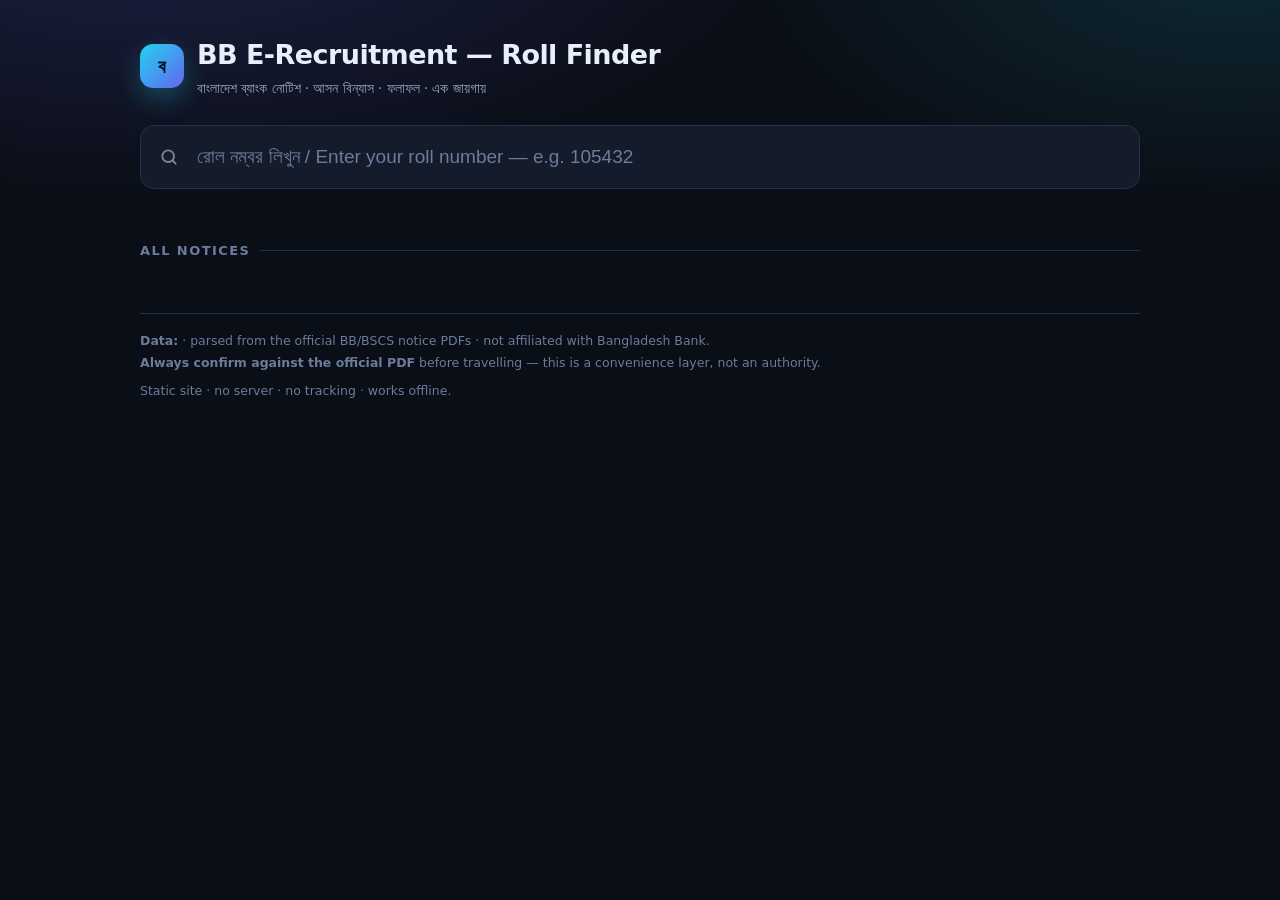
==== app.template.html @ 5dcbf2c6 "BB roll finder - seat plans, viva schedules, roll search" ====
<!DOCTYPE html>
<html lang="bn">
<head>
<meta charset="utf-8">
<meta name="viewport" content="width=device-width, initial-scale=1">
<title>BB E-Recruitment — Roll Finder</title>
<meta name="description" content="Enter your roll number to find your Bangladesh Bank exam centre, seat range, date, time and map location. Seat plans, viva schedules and selected-candidate lists in one place.">
<meta name="theme-color" content="#0a0f1a">
<link rel="manifest" href="manifest.webmanifest">
<link rel="icon" href="favicon-32.png" sizes="32x32">
<link rel="apple-touch-icon" href="apple-touch-icon.png">
<meta name="apple-mobile-web-app-capable" content="yes">
<meta name="apple-mobile-web-app-status-bar-style" content="black-translucent">
<meta property="og:title" content="BB E-Recruitment — Roll Finder">
<meta property="og:description" content="Find your exam centre, seat, time and map by roll number.">
<meta property="og:type" content="website">
<style>
  :root{
    --bg:#0a0e16; --card:#141b2a; --card2:#1a2333; --line:#25314a;
    --txt:#e9eefb; --dim:#94a4c2; --dim2:#6b7c9c;
    --acc:#22d3ee; --acc2:#6366f1; --ok:#34d399; --warn:#fbbf24; --bad:#f87171;
    --r:14px;
  }
  *{box-sizing:border-box}
  body{
    margin:0;padding:0 16px 64px;
    background:
      radial-gradient(1100px 520px at 12% -12%, rgba(99,102,241,.22), transparent 60%),
      radial-gradient(900px 440px at 96% -4%, rgba(34,211,238,.13), transparent 55%),
      var(--bg);
    color:var(--txt);min-height:100vh;
    font:16px/1.55 "Segoe UI", system-ui, -apple-system, "Noto Sans Bengali", "Nirmala UI", sans-serif;
    -webkit-font-smoothing:antialiased;
  }
  .wrap{max-width:1000px;margin:0 auto}
  header{padding:34px 0 6px}
  .brand{display:flex;align-items:center;gap:13px;flex-wrap:wrap}
  .logo{width:44px;height:44px;border-radius:13px;flex:0 0 auto;display:grid;place-items:center;
    background:linear-gradient(135deg,var(--acc),var(--acc2));color:#04121a;font-weight:800;font-size:19px;
    box-shadow:0 10px 26px rgba(34,211,238,.28)}
  h1{margin:0;font-size:clamp(20px,3.3vw,27px);letter-spacing:-.02em}
  .sub{color:var(--dim);font-size:13.5px;margin-top:2px}
  .stats{margin-left:auto;display:flex;gap:8px;flex-wrap:wrap}
  .stat{background:rgba(255,255,255,.04);border:1px solid var(--line);border-radius:999px;
    padding:6px 12px;font-size:12px;color:var(--dim);white-space:nowrap}
  .stat b{color:var(--txt)}

  /* search */
  .search{position:relative;margin:20px 0 6px}
  .search input{width:100%;padding:20px 20px 20px 56px;font-size:19px;border-radius:var(--r);
    background:var(--card);border:1.5px solid var(--line);color:var(--txt);outline:none;
    transition:.18s;font-variant-numeric:tabular-nums;letter-spacing:.02em}
  .search input:focus{border-color:var(--acc);box-shadow:0 0 0 4px rgba(34,211,238,.12)}
  .search input::placeholder{color:var(--dim2);letter-spacing:0}
  .search svg{position:absolute;left:19px;top:50%;transform:translateY(-50%);opacity:.5}
  .hint{color:var(--dim2);font-size:12.5px;margin:8px 2px 0}

  /* result cards */
  #result{margin-top:16px;display:grid;gap:12px}
  .card{background:linear-gradient(180deg,var(--card),var(--card2));border:1px solid var(--line);
    border-radius:var(--r);padding:20px;animation:pop .2s ease-out}
  @keyframes pop{from{opacity:0;transform:translateY(6px)}to{opacity:1;transform:none}}
  .card.bad{border-color:rgba(248,113,113,.4);background:linear-gradient(180deg,#2a1620,#1d1420)}
  .card.muted{background:var(--card);border-style:dashed}
  .kicker{display:flex;gap:8px;align-items:center;flex-wrap:wrap;margin-bottom:10px}
  .badge{font-size:11px;font-weight:700;padding:3px 9px;border-radius:999px;letter-spacing:.04em}
  .b-seat{background:rgba(34,211,238,.14);color:var(--acc);border:1px solid rgba(34,211,238,.32)}
  .b-viva{background:rgba(99,102,241,.16);color:#a5b4fc;border:1px solid rgba(99,102,241,.36)}
  .b-selected{background:rgba(52,211,153,.14);color:var(--ok);border:1px solid rgba(52,211,153,.32)}
  .b-result{background:rgba(251,191,36,.14);color:var(--warn);border:1px solid rgba(251,191,36,.32)}
  .b-circular{background:rgba(148,164,194,.13);color:var(--dim);border:1px solid var(--line)}
  .b-scanned{background:rgba(245,158,11,.15);color:#fbbf24;border:1px solid rgba(245,158,11,.35)}
  .scanwarn{margin-top:10px;padding:10px 12px;border-radius:9px;font-size:12.5px;line-height:1.55;
    background:rgba(245,158,11,.08);border:1px solid rgba(245,158,11,.28);color:#fcd34d}
  .scanwarn a{color:#fde68a;font-weight:600}
  .badge.sm{background:rgba(255,255,255,.05);color:var(--dim2);border:1px solid var(--line);font-weight:600}
  .ttl{font-size:clamp(18px,2.6vw,22px);font-weight:700;margin:0 0 3px;line-height:1.34}
  .meta{color:var(--dim);font-size:14px;margin-bottom:16px}
  .grid{display:grid;grid-template-columns:repeat(auto-fit,minmax(148px,1fr));gap:11px}
  .cell{background:rgba(255,255,255,.035);border:1px solid var(--line);border-radius:11px;padding:11px 13px}
  .k{font-size:10.5px;letter-spacing:.10em;text-transform:uppercase;color:var(--dim2);margin-bottom:4px}
  .v{font-size:15.5px;font-weight:650;font-variant-numeric:tabular-nums}
  .v.acc{color:var(--acc)} .v.warn{color:var(--warn)}
  .actions{display:flex;gap:9px;flex-wrap:wrap;margin-top:16px}
  .btn{display:inline-flex;align-items:center;gap:7px;text-decoration:none;padding:10px 16px;
    border-radius:10px;font-size:13.5px;font-weight:650;border:1px solid var(--line);
    color:var(--txt);background:rgba(255,255,255,.04);cursor:pointer;transition:.16s}
  .btn:hover{background:rgba(255,255,255,.09);border-color:#33415f}
  .btn.primary{background:linear-gradient(135deg,var(--acc),var(--acc2));color:#04121a;border:0}
  .btn.primary:hover{filter:brightness(1.08)}
  .mapbox{margin-top:12px;border-radius:11px;overflow:hidden;border:1px solid var(--line);display:none}
  .mapbox iframe{width:100%;height:300px;border:0;display:block;filter:invert(.9) hue-rotate(180deg) saturate(.7)}

  /* notices */
  h2{font-size:13px;letter-spacing:.11em;text-transform:uppercase;color:var(--dim2);
    margin:36px 0 12px;font-weight:700;display:flex;align-items:center;gap:10px}
  h2 .line{flex:1;height:1px;background:var(--line)}
  .filters{display:flex;gap:7px;flex-wrap:wrap;margin-bottom:12px}
  .chip{font-size:12.5px;padding:6px 13px;border-radius:999px;border:1px solid var(--line);
    background:rgba(255,255,255,.03);color:var(--dim);cursor:pointer;transition:.15s}
  .chip:hover{color:var(--txt)}
  .chip.on{background:rgba(34,211,238,.14);color:var(--acc);border-color:rgba(34,211,238,.4)}
  .ncard{background:var(--card);border:1px solid var(--line);border-radius:12px;
    padding:15px 17px;margin-bottom:9px;transition:.15s}
  .ncard:hover{border-color:#31405e}
  .nhead{display:flex;gap:10px;align-items:baseline;flex-wrap:wrap}
  .ntitle{font-weight:650;font-size:15px;line-height:1.4}
  .nmeta{color:var(--dim2);font-size:12.5px;margin-top:5px;display:flex;gap:14px;flex-wrap:wrap}
  .nmeta a{color:var(--acc);text-decoration:none}
  .nmeta a:hover{text-decoration:underline}
  details{margin-top:10px}
  summary{cursor:pointer;color:var(--dim);font-size:13px;list-style:none;user-select:none}
  summary::-webkit-details-marker{display:none}
  summary:before{content:"▸ ";color:var(--acc)}
  details[open] summary:before{content:"▾ "}
  table{width:100%;border-collapse:collapse;font-size:13.5px;margin-top:10px}
  th,td{text-align:left;padding:8px 9px;border-bottom:1px solid var(--line)}
  th{font-size:10.5px;letter-spacing:.08em;text-transform:uppercase;color:var(--dim2);font-weight:600}
  td.num{font-variant-numeric:tabular-nums;color:var(--dim);white-space:nowrap}
  footer{margin-top:40px;padding-top:16px;border-top:1px solid var(--line);color:var(--dim2);
    font-size:12.5px;line-height:1.75}
  code{background:rgba(255,255,255,.06);padding:1px 6px;border-radius:5px;font-size:12px}
  @media(max-width:600px){
    .search input{padding:17px 16px 17px 47px;font-size:17px}
    .search svg{left:15px}
    .stats{display:none}
    th,td{padding:7px 6px}
  }
</style>
</head>
<body>
<div class="wrap">

  <header>
    <div class="brand">
      <div class="logo">ব</div>
      <div>
        <h1>BB E-Recruitment — Roll Finder</h1>
        <div class="sub">বাংলাদেশ ব্যাংক নোটিশ · আসন বিন্যাস · ফলাফল · এক জায়গায়</div>
      </div>
      <div class="stats" id="stats"></div>
    </div>
  </header>

  <div class="search">
    <svg width="20" height="20" viewBox="0 0 24 24" fill="none" stroke="currentColor" stroke-width="2.2" stroke-linecap="round">
      <circle cx="11" cy="11" r="7"/><path d="m20 20-3.5-3.5"/>
    </svg>
    <input id="roll" type="text" inputmode="numeric" autocomplete="off" spellcheck="false"
           placeholder="রোল নম্বর লিখুন / Enter your roll number — e.g. 105432">
  </div>
  <div class="hint" id="hint"></div>

  <div id="result"></div>

  <h2>All notices <span class="line"></span></h2>
  <div class="filters" id="filters"></div>
  <div id="notices"></div>

  <footer>
    <div><b>Data:</b> <span id="gen"></span> · parsed from the official BB/BSCS notice PDFs · not affiliated with Bangladesh Bank.</div>
    <div><b>Always confirm against the official PDF</b> before travelling — this is a convenience layer, not an authority.</div>
    <div style="margin-top:6px">Static site · no server · no tracking · works offline.</div>
  </footer>
</div>

<script>
/* data is inlined at build time by parser/build_site.py so the page works
   from file://, from a phone with no signal, and inside sandboxed previews */
const DATA = /*__DATA__*/;

const $ = s => document.querySelector(s);
const BN = s => String(s).replace(/[0-9]/g, d => "০১২৩৪৫৬৭৮৯"[d]);
const esc = s => String(s ?? "").replace(/[&<>"]/g, c => ({"&":"&amp;","<":"&lt;",">":"&gt;",'"':"&quot;"}[c]));
const KIND = {
  seat:     { label: "SEAT PLAN",  cls: "b-seat",     en: "Centre & seat allocation" },
  viva:     { label: "VIVA",       cls: "b-viva",     en: "Viva / interview schedule" },
  result:   { label: "RESULT",     cls: "b-result",   en: "Written result" },
  selected: { label: "SELECTED",   cls: "b-selected", en: "Primarily selected list" },
  circular: { label: "CIRCULAR",   cls: "b-circular", en: "Schedule / circular" },
  scanned:  { label: "SCANNED",    cls: "b-scanned",  en: "Scanned image — not searchable" }
};

/* ---------------------------------------------------------------- indexing */
const notices = DATA.notices.slice();
const scannedCount = notices.filter(n => n.kind === "scanned").length;
notices.forEach(n => {
  if (n.rolls) n._set = new Set(n.rolls.map(String));
  if (n.centres) n.centres.sort((a, b) => a.from - b.from);

  /* Sittings arrive delta-encoded: r = [first, gap, gap, ...]. Undo the deltas
     and build one Map for O(1) roll lookup. Done once at load; for the whole
     dataset (3,840 rolls) this is well under a millisecond, and it keeps the
     shipped JSON 5.6x smaller than storing a record per roll. */
  if (n.sittings){
    n._rolls = new Map();
    n._count = 0;
    for (const s of n.sittings){
      let acc = 0;
      for (const d of s.r){
        acc += d;
        n._rolls.set(acc, s);
        n._count++;
      }
    }
  }
});
const searchable = notices.filter(n => n.centres || n.sittings || n.rolls);

function findCentre(n, roll){
  const v = n.centres;
  let lo = 0, hi = v.length - 1;
  while (lo <= hi){
    const mid = (lo + hi) >> 1, c = v[mid];
    if (roll < c.from) hi = mid - 1;
    else if (roll > c.to) lo = mid + 1;
    else return c;
  }
  return null;
}

/* "3:00 PM" minus 60 minutes -> "2:00 PM" */
function minus60(label){
  const m = /^(\d{1,2}):(\d{2})\s*(AM|PM)$/i.exec(label || "");
  if (!m) return null;
  let h = parseInt(m[1], 10) % 12 + (m[3].toUpperCase() === "PM" ? 12 : 0);
  let t = (h * 60 + parseInt(m[2], 10) - 60 + 1440) % 1440;
  const hh = Math.floor(t / 60), mm = String(t % 60).padStart(2, "0");
  return `${(hh % 12) || 12}:${mm} ${hh < 12 ? "AM" : "PM"}`;
}

const mapsUrl = q => `https://www.google.com/maps/search/?api=1&query=${encodeURIComponent(q)}`;

/* ---------------------------------------------------------------- rendering */
function seatCard(n, c, roll){
  const from = n.examWindow?.[0], to = n.examWindow?.[1];
  const rep = from ? minus60(from) : null;
  const q = c.mapQuery || `${c.name}, ${c.address}`;
  return `<div class="card">
    <div class="kicker">
      <span class="badge ${KIND.seat.cls}">${KIND.seat.label}</span>
      <span class="badge sm">বিজ্ঞপ্তি ${esc(n.noticeNo)}</span>
      ${n.jobId ? `<span class="badge sm">Job ${esc(n.jobId)}</span>` : ""}
    </div>
    <p class="ttl">${esc(c.name)}</p>
    <div class="meta">${esc(c.address || "")}${c.address ? " · " : ""}seat range ${BN(c.from)}–${BN(c.to)}</div>
    <div class="grid">
      <div class="cell"><div class="k">Exam date</div><div class="v">${esc(n.examDate || "see PDF")}</div></div>
      <div class="cell"><div class="k">Time</div><div class="v acc">${esc(from ? `${from} – ${to}` : "see PDF")}</div></div>
      ${rep ? `<div class="cell"><div class="k">Be there by</div><div class="v warn">${esc(rep)}</div></div>` : ""}
      <div class="cell"><div class="k">Your roll</div><div class="v">${esc(roll)}</div></div>
    </div>
    <div class="actions">
      <a class="btn primary" target="_blank" rel="noopener" href="${mapsUrl(q)}">Open in Google Maps</a>
      <button class="btn" data-map="1">Show map here</button>
      <a class="btn" href="${esc(n.pdf)}" target="_blank" rel="noopener">Official PDF</a>
    </div>
    <div class="mapbox"><iframe loading="lazy" title="map"
      data-src="https://maps.google.com/maps?q=${encodeURIComponent(q)}&z=15&output=embed"></iframe></div>
  </div>`;
}

function sittingCard(n, info, roll){
  const kind = KIND[n.kind] || KIND.viva;
  const q = n.venueMapQuery || n.venue;
  return `<div class="card">
    <div class="kicker">
      <span class="badge ${kind.cls}">${kind.label}</span>
      <span class="badge sm">বিজ্ঞপ্তি ${esc(n.noticeNo)}</span>
      ${info.b ? `<span class="badge sm">Batch ${esc(info.b)}</span>` : ""}
    </div>
    <p class="ttl">${esc(n.title)}</p>
    <div class="meta">${esc(n.venue || "Venue as stated in the notice.")}</div>
    <div class="grid">
      <div class="cell"><div class="k">Date</div><div class="v">${esc(info.d || "—")}</div></div>
      <div class="cell"><div class="k">Reporting time</div><div class="v acc">${esc(info.t || "—")}</div></div>
      <div class="cell"><div class="k">Your roll</div><div class="v">${esc(roll)}</div></div>
    </div>
    <div class="actions">
      ${q ? `<a class="btn primary" target="_blank" rel="noopener" href="${mapsUrl(q)}">Open venue in Maps</a>` : ""}
      <a class="btn" href="${esc(n.pdf)}" target="_blank" rel="noopener">Official PDF</a>
    </div>
  </div>`;
}

function selectedCard(n, roll){
  return `<div class="card">
    <div class="kicker">
      <span class="badge ${KIND.selected.cls}">${KIND.selected.label}</span>
      <span class="badge sm">বিজ্ঞপ্তি ${esc(n.noticeNo)}</span>
      ${n.jobId ? `<span class="badge sm">Job ${esc(n.jobId)}</span>` : ""}
    </div>
    <p class="ttl">You are on the primarily selected list</p>
    <div class="meta">Roll ${esc(roll)} appears in this notice's ${BN(n.rolls.length)} candidate list. Follow the PDF for document verification instructions.</div>
    <div class="actions"><a class="btn primary" href="${esc(n.pdf)}" target="_blank" rel="noopener">Open official PDF</a></div>
  </div>`;
}

function renderResult(){
  const raw = $("#roll").value.replace(/\D/g, "");
  const box = $("#result");
  if (!raw){ box.innerHTML = ""; return; }

  if (raw.length < 6){
    box.innerHTML = `<div class="card bad"><div class="meta" style="margin:0">
      Roll numbers here are 6 digits — <b>${esc(raw)}</b> is too short.</div></div>`;
    return;
  }
  const roll = parseInt(raw, 10);
  const hits = [];

  for (const n of notices){
    if (n.centres){
      const c = findCentre(n, roll);
      if (c) hits.push(seatCard(n, c, raw));
    }
    if (n._rolls && n._rolls.has(roll)){
      const s = n._rolls.get(roll);
      hits.push(sittingCard(n, { d: s.date, t: s.time, b: s.sl }, raw));
    }
    if (n._set && n._set.has(String(roll))){
      hits.push(selectedCard(n, roll));
    }
  }

  if (!hits.length){
    const cover = searchable
      .filter(n => n.centres ? (roll < n.rollFrom || roll > n.rollTo) : true)
      .map(n => `<li>${esc(n.noticeNo)} — ${esc((KIND[n.kind] || {}).en || n.kind)}</li>`)
      .join("");
    box.innerHTML = `<div class="card bad">
      <p class="ttl" style="font-size:19px">Roll ${esc(raw)} not found in any indexed notice</p>
      <div class="meta">Checked ${BN(searchable.length)} searchable notices. This is normal if your notice
      hasn't been added yet — new notices appear on the portal first, then here.</div>
      <ul style="color:var(--dim);font-size:13px;margin:0 0 0 18px;padding:0">${cover}</ul>
      <div class="actions"><a class="btn" href="${DATA.source}" target="_blank" rel="noopener">Check the official portal</a></div>
    </div>`;
    return;
  }
  box.innerHTML = hits.join("");
}

/* one delegated handler for every "Show map" button */
document.addEventListener("click", e => {
  const b = e.target.closest("[data-map]");
  if (!b) return;
  const box = b.closest(".card").querySelector(".mapbox");
  const ifr = box.querySelector("iframe");
  const open = box.style.display === "block";
  box.style.display = open ? "none" : "block";
  b.textContent = open ? "Show map here" : "Hide map";
  if (!open && !ifr.src) ifr.src = ifr.dataset.src;
});

/* ---------------------------------------------------------------- notice list */
let filter = "all";

function renderNotices(){
  const kinds = ["all", ...new Set(notices.map(n => n.kind))];
  $("#filters").innerHTML = kinds.map(k => {
    const lbl = k === "all" ? `All ${notices.length}` : `${(KIND[k] || {}).label || k} ${notices.filter(n => n.kind === k).length}`;
    return `<button class="chip${k === filter ? " on" : ""}" data-f="${k}">${esc(lbl)}</button>`;
  }).join("");

  $("#notices").innerHTML = notices.filter(n => filter === "all" || n.kind === filter).map(n => {
    const k = KIND[n.kind] || KIND.circular;
    let detail = "";
    if (n.centres){
      detail = `<details><summary>${BN(n.centres.length)} centres · rolls ${BN(n.rollFrom)}–${BN(n.rollTo)}</summary>
        <table><thead><tr><th>#</th><th>Centre</th><th>Rolls</th><th>Seats</th></tr></thead><tbody>
        ${n.centres.map(c => `<tr><td class="num">${BN(c.sl ?? "")}</td>
          <td>${esc(c.name)}<div style="color:var(--dim2);font-size:11.5px">${esc(c.address || "")}</div></td>
          <td class="num">${BN(c.from)}–${BN(c.to)}</td><td class="num">${c.seats ? BN(c.seats.toLocaleString("en-US")) : "—"}</td></tr>`).join("")}
        </tbody></table></details>`;
    } else if (n.sittings){
      detail = `<details><summary>${BN(n.sittings.length)} sittings · ${BN(n._count || 0)} rolls</summary>
        <table><thead><tr><th>Batch</th><th>Date</th><th>Time</th><th>Rolls</th></tr></thead><tbody>
        ${n.sittings.map(b => `<tr><td class="num">${BN(b.sl)}</td><td>${esc(b.date || "—")}</td>
          <td>${esc(b.time || "—")}</td><td class="num">${BN(b.count)}</td></tr>`).join("")}
        </tbody></table></details>`;
    } else if (n.kind === "scanned"){
      detail = `<div class="scanwarn"><b>This notice is a scanned image.</b> Its roll numbers
        cannot be read automatically, so searching will not find them here.
        <a href="${esc(n.pdf)}" target="_blank" rel="noopener">Open the official PDF</a> and
        check it by eye.</div>`;
    } else if (n.rolls){
      detail = `<details><summary>${BN(n.rolls.length)} roll numbers</summary>
        <div style="color:var(--dim);font-size:12.5px;margin-top:8px;line-height:1.9;font-variant-numeric:tabular-nums">
        ${n.rolls.slice(0, 60).map(BN).join(", ")}${n.rolls.length > 60 ? " …" : ""}</div></details>`;
    }
    return `<div class="ncard">
      <div class="nhead">
        <span class="badge ${k.cls}">${k.label}</span>
        <span class="ntitle">${esc(n.title)}</span>
      </div>
      <div class="nmeta">
        <span>বিজ্ঞপ্তি ${esc(n.noticeNo || "—")}</span>
        ${n.jobId ? `<span>Job ${esc(n.jobId)}</span>` : ""}
        ${n.published ? `<span>Published ${esc(n.published)}</span>` : ""}
        ${n.examDate ? `<span>Exam ${esc(n.examDate)}</span>` : ""}
        <a href="${esc(n.pdf)}" target="_blank" rel="noopener">PDF${n.sizeKB ? ` · ${BN(n.sizeKB)} KB` : ""}</a>
        ${n.pages ? `<span>${BN(n.pages)} page${n.pages > 1 ? "s" : ""}</span>` : ""}
      </div>
      ${detail}
    </div>`;
  }).join("");
}

/* offline support — only meaningful over http(s); silently skipped on file:// */
if ("serviceWorker" in navigator && location.protocol.startsWith("http")){
  window.addEventListener("load", () => {
    navigator.serviceWorker.register("sw.js").catch(() => {});
  });
}

$("#filters").addEventListener("click", e => {
  const b = e.target.closest("[data-f]");
  if (!b) return;
  filter = b.dataset.f;
  renderNotices();
});

/* ------------------------------------------------------------------- boot */
(function boot(){
  const centres = notices.reduce((a, n) => a + (n.centres ? n.centres.length : 0), 0);
  const rolls = notices.reduce((a, n) => a + (n._count || 0) + (n.rolls ? n.rolls.length : 0), 0);
  $("#stats").innerHTML =
    `<span class="stat"><b>${BN(notices.length)}</b> notices</span>
     <span class="stat"><b>${BN(centres)}</b> centres</span>
     <span class="stat"><b>${BN(rolls.toLocaleString("en-US"))}</b> rolls</span>`;
  $("#hint").textContent = `Searching ${searchable.length} notices · seat plans, viva schedules and selected-candidate lists`
    + (scannedCount ? ` · ${scannedCount} scanned notice${scannedCount>1?"s":""} cannot be searched` : "");
  $("#gen").textContent = `built ${DATA.generated} from ${notices.length} notice PDFs`;
  renderNotices();

  $("#roll").addEventListener("input", renderResult);
  $("#roll").addEventListener("keydown", e => { if (e.key === "Escape"){ e.target.value = ""; renderResult(); } });

  const m = location.hash.match(/roll=(\d+)/);
  if (m){ $("#roll").value = m[1]; renderResult(); }
})();
</script>
</body>
</html>
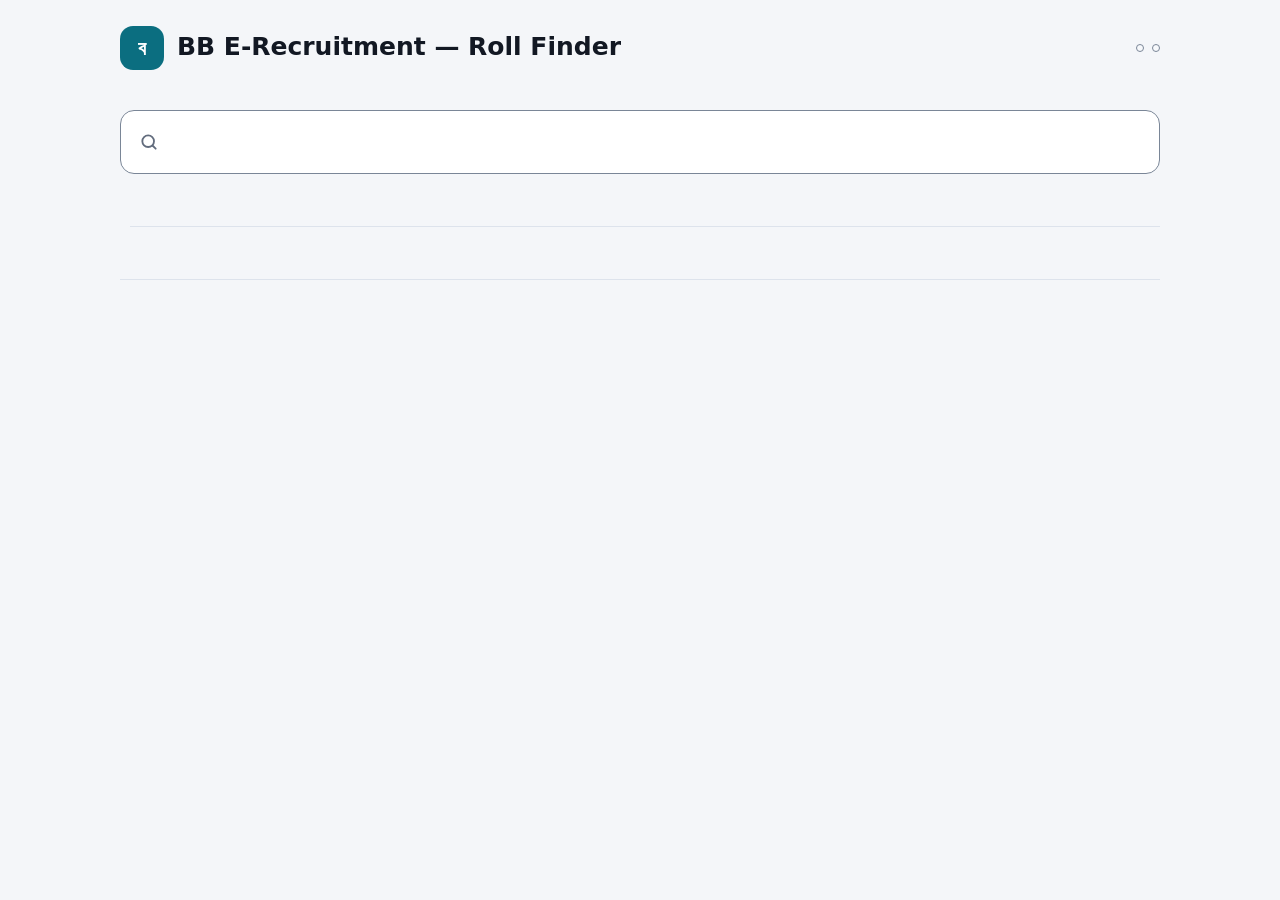
==== commit 0c0c2ed7: "notices: auto-update" ====
--- a/app.template.html
+++ b/app.template.html
@@ -1,11 +1,12 @@
 <!DOCTYPE html>
-<html lang="bn">
+<html lang="bn" data-lang="bn">
 <head>
 <meta charset="utf-8">
 <meta name="viewport" content="width=device-width, initial-scale=1">
 <title>BB E-Recruitment — Roll Finder</title>
 <meta name="description" content="Enter your roll number to find your Bangladesh Bank exam centre, seat range, date, time and map location. Seat plans, viva schedules and selected-candidate lists in one place.">
-<meta name="theme-color" content="#0a0f1a">
+<meta name="theme-color" content="#ffffff" media="(prefers-color-scheme: light)">
+<meta name="theme-color" content="#0f131a" media="(prefers-color-scheme: dark)">
 <link rel="manifest" href="manifest.webmanifest">
 <link rel="icon" href="favicon-32.png" sizes="32x32">
 <link rel="apple-touch-icon" href="apple-touch-icon.png">
@@ -14,117 +15,358 @@
 <meta property="og:title" content="BB E-Recruitment — Roll Finder">
 <meta property="og:description" content="Find your exam centre, seat, time and map by roll number.">
 <meta property="og:type" content="website">
+
+<link rel="preload" as="font" type="font/woff2" href="fonts/hind-siliguri-bengali-400.woff2" crossorigin>
+<link rel="preload" as="font" type="font/woff2" href="fonts/hind-siliguri-latin-400.woff2" crossorigin>
+
+<!-- Runs before any CSS so the stored theme is applied on the very first paint.
+     Without this the page renders light, then flips to dark a frame later. -->
+<script>
+(function(){
+  try{
+    var t = localStorage.getItem("bb-theme");
+    if (t === "light" || t === "dark") document.documentElement.setAttribute("data-theme", t);
+    var l = localStorage.getItem("bb-lang");
+    if (l === "en" || l === "bn"){
+      document.documentElement.setAttribute("data-lang", l);
+      document.documentElement.lang = l;
+    }
+  }catch(e){}
+})();
+</script>
+
 <style>
+  /* ---------------------------------------------------------------- fonts
+     Hind Siliguri, self-hosted. Two files per weight split by script, so the
+     Latin text does not drag the 71 KB Bengali file around and vice versa.
+     font-display:swap means the system stack below paints immediately and
+     the webfont swaps in when it arrives — nobody waits on a blank screen. */
+  @font-face{
+    font-family:"Hind Siliguri";font-style:normal;font-weight:400;font-display:swap;
+    src:url("fonts/hind-siliguri-bengali-400.woff2") format("woff2");
+    unicode-range:U+0951-0952,U+0964-0965,U+0980-09FE,U+1CD0,U+1CD2,U+1CD5-1CD6,U+1CD8,
+      U+1CE1,U+1CEA,U+1CED,U+1CF2,U+1CF5-1CF7,U+200C-200D,U+20B9,U+25CC,U+A8F1;
+  }
+  @font-face{
+    font-family:"Hind Siliguri";font-style:normal;font-weight:600;font-display:swap;
+    src:url("fonts/hind-siliguri-bengali-600.woff2") format("woff2");
+    unicode-range:U+0951-0952,U+0964-0965,U+0980-09FE,U+1CD0,U+1CD2,U+1CD5-1CD6,U+1CD8,
+      U+1CE1,U+1CEA,U+1CED,U+1CF2,U+1CF5-1CF7,U+200C-200D,U+20B9,U+25CC,U+A8F1;
+  }
+  @font-face{
+    font-family:"Hind Siliguri";font-style:normal;font-weight:400;font-display:swap;
+    src:url("fonts/hind-siliguri-latin-400.woff2") format("woff2");
+    unicode-range:U+0000-00FF,U+0131,U+0152-0153,U+02BB-02BC,U+02C6,U+02DA,U+02DC,
+      U+0304,U+0308,U+0329,U+2000-206F,U+2074,U+20AC,U+2122,U+2191,U+2193,U+2212,
+      U+2215,U+FEFF,U+FFFD;
+  }
+  @font-face{
+    font-family:"Hind Siliguri";font-style:normal;font-weight:600;font-display:swap;
+    src:url("fonts/hind-siliguri-latin-600.woff2") format("woff2");
+    unicode-range:U+0000-00FF,U+0131,U+0152-0153,U+02BB-02BC,U+02C6,U+02DA,U+02DC,
+      U+0304,U+0308,U+0329,U+2000-206F,U+2074,U+20AC,U+2122,U+2191,U+2193,U+2212,
+      U+2215,U+FEFF,U+FFFD;
+  }
+
+  /* --------------------------------------------------------------- tokens
+     Semantic names, never raw hex in a component rule. Every text/surface
+     pair below was checked with the WCAG relative-luminance formula against
+     the LIGHTEST surface it can sit on, in both themes. */
   :root{
-    --bg:#0a0e16; --card:#141b2a; --card2:#1a2333; --line:#25314a;
-    --txt:#e9eefb; --dim:#94a4c2; --dim2:#6b7c9c;
-    --acc:#22d3ee; --acc2:#6366f1; --ok:#34d399; --warn:#fbbf24; --bad:#f87171;
+    color-scheme: light dark;
+
+    --surface-0:#f4f6f9;  --surface-1:#ffffff;  --surface-2:#f7f9fc;  --surface-3:#eef1f6;
+    --text-primary:#121823; --text-secondary:#4c5668; --text-muted:#626c7d;
+    --border:#dde3ec; --border-strong:#bac4d3; --border-control:#7a8697;
+    --accent:#0b6e80; --accent-ink:#ffffff; --accent-soft:#e2f2f5; --accent-line:#9ccdd7;
+    --ok:#0f7445;   --ok-soft:#e4f4ec;   --ok-line:#9ed3b8;
+    --warn:#8a5300; --warn-soft:#fcf1dd; --warn-line:#e3c184;
+    --bad:#b32025;  --bad-soft:#fdeaea;  --bad-line:#eeb0b0;
+    --shadow:0 1px 2px rgba(16,24,40,.06), 0 8px 24px rgba(16,24,40,.06);
+    --glow:none;
     --r:14px;
-  }
+    --font:"Hind Siliguri", system-ui, -apple-system, "Segoe UI", Roboto,
+           "Noto Sans Bengali", "Nirmala UI", "Kohinoor Bangla",
+           "Bangla Sangam MN", "Lohit Bengali", sans-serif;
+  }
+
+  /* OS preference wins only while the visitor has not chosen for themselves */
+  @media (prefers-color-scheme: dark){
+    :root:not([data-theme="light"]){
+      --surface-0:#0f131a; --surface-1:#161b24; --surface-2:#1d232e; --surface-3:#262d3a;
+      --text-primary:#e9edf4; --text-secondary:#aab5c7; --text-muted:#8d99ab;
+      --border:#2a3240; --border-strong:#3d4759; --border-control:#66738c;
+      --accent:#5ecfe4; --accent-ink:#04212a; --accent-soft:#132b35; --accent-line:#2b5d6b;
+      --ok:#5fd49a;   --ok-soft:#10291f;   --ok-line:#2c5c45;
+      --warn:#eab543; --warn-soft:#2a2113; --warn-line:#5d4a20;
+      --bad:#f2918a;  --bad-soft:#2d1719;  --bad-line:#633033;
+      --shadow:0 1px 2px rgba(0,0,0,.3), 0 10px 28px rgba(0,0,0,.28);
+      --glow:radial-gradient(1100px 520px at 12% -12%, rgba(94,207,228,.07), transparent 60%);
+    }
+  }
+  /* explicit choice always wins */
+  :root[data-theme="dark"]{
+    --surface-0:#0f131a; --surface-1:#161b24; --surface-2:#1d232e; --surface-3:#262d3a;
+    --text-primary:#e9edf4; --text-secondary:#aab5c7; --text-muted:#8d99ab;
+    --border:#2a3240; --border-strong:#3d4759; --border-control:#66738c;
+    --accent:#5ecfe4; --accent-ink:#04212a; --accent-soft:#132b35; --accent-line:#2b5d6b;
+    --ok:#5fd49a;   --ok-soft:#10291f;   --ok-line:#2c5c45;
+    --warn:#eab543; --warn-soft:#2a2113; --warn-line:#5d4a20;
+    --bad:#f2918a;  --bad-soft:#2d1719;  --bad-line:#633033;
+    --shadow:0 1px 2px rgba(0,0,0,.3), 0 10px 28px rgba(0,0,0,.28);
+    --glow:radial-gradient(1100px 520px at 12% -12%, rgba(94,207,228,.07), transparent 60%);
+  }
+  :root[data-theme="dark"]{ color-scheme: dark }
+  :root[data-theme="light"]{ color-scheme: light }
+
+  /* ----------------------------------------------------------------- base */
   *{box-sizing:border-box}
+  html{-webkit-text-size-adjust:100%}
   body{
     margin:0;padding:0 16px 64px;
-    background:
-      radial-gradient(1100px 520px at 12% -12%, rgba(99,102,241,.22), transparent 60%),
-      radial-gradient(900px 440px at 96% -4%, rgba(34,211,238,.13), transparent 55%),
-      var(--bg);
-    color:var(--txt);min-height:100vh;
-    font:16px/1.55 "Segoe UI", system-ui, -apple-system, "Noto Sans Bengali", "Nirmala UI", sans-serif;
+    background:var(--glow), var(--surface-0);
+    background-attachment:fixed;
+    color:var(--text-primary);min-height:100vh;
+    /* 1.65 rather than 1.55: Bengali stacks vowel signs above and below the
+       matra, and 1.55 clips them at small sizes. */
+    font:16px/1.65 var(--font);
     -webkit-font-smoothing:antialiased;
-  }
-  .wrap{max-width:1000px;margin:0 auto}
-  header{padding:34px 0 6px}
-  .brand{display:flex;align-items:center;gap:13px;flex-wrap:wrap}
+    overflow-wrap:break-word;
+  }
+  /* Bengali breaks if letters are squeezed — never negative-track this text */
+  :lang(bn), [data-lang="bn"] body{letter-spacing:0}
+  .wrap{max-width:1040px;margin:0 auto}
+  a{color:var(--accent)}
+  :focus-visible{outline:3px solid var(--accent);outline-offset:2px;border-radius:6px}
+  @media (prefers-reduced-motion: reduce){
+    *,*::before,*::after{animation-duration:.01ms !important;transition-duration:.01ms !important}
+  }
+
+  /* --------------------------------------------------------------- header */
+  header{padding:26px 0 6px}
+  .topbar{display:flex;align-items:center;gap:12px;flex-wrap:wrap;margin-bottom:16px}
+  .brand{display:flex;align-items:center;gap:13px;min-width:0}
   .logo{width:44px;height:44px;border-radius:13px;flex:0 0 auto;display:grid;place-items:center;
-    background:linear-gradient(135deg,var(--acc),var(--acc2));color:#04121a;font-weight:800;font-size:19px;
-    box-shadow:0 10px 26px rgba(34,211,238,.28)}
-  h1{margin:0;font-size:clamp(20px,3.3vw,27px);letter-spacing:-.02em}
-  .sub{color:var(--dim);font-size:13.5px;margin-top:2px}
-  .stats{margin-left:auto;display:flex;gap:8px;flex-wrap:wrap}
-  .stat{background:rgba(255,255,255,.04);border:1px solid var(--line);border-radius:999px;
-    padding:6px 12px;font-size:12px;color:var(--dim);white-space:nowrap}
-  .stat b{color:var(--txt)}
-
-  /* search */
-  .search{position:relative;margin:20px 0 6px}
+    background:var(--accent);color:var(--accent-ink);font-weight:600;font-size:20px}
+  h1{margin:0;font-size:clamp(18px,3vw,25px);font-weight:600;line-height:1.3}
+  .sub{color:var(--text-secondary);font-size:13.5px;margin-top:1px}
+  .controls{margin-left:auto;display:flex;gap:8px;align-items:center;flex-wrap:wrap}
+  .seg{display:inline-flex;background:var(--surface-2);border:1px solid var(--border-control);
+    border-radius:999px;padding:3px;gap:2px}
+  .seg button{border:0;background:transparent;color:var(--text-secondary);cursor:pointer;
+    font:inherit;font-size:12.5px;padding:5px 12px;border-radius:999px;line-height:1.3}
+  .seg button[aria-pressed="true"]{background:var(--accent);color:var(--accent-ink);font-weight:600}
+  .seg button:hover:not([aria-pressed="true"]){color:var(--text-primary)}
+  .stats{display:flex;gap:8px;flex-wrap:wrap;margin-top:4px}
+  .stat{background:var(--surface-2);border:1px solid var(--border);border-radius:999px;
+    padding:5px 12px;font-size:12px;color:var(--text-secondary);white-space:nowrap}
+  .stat b{color:var(--text-primary);font-weight:600}
+
+  /* --------------------------------------------------------------- search */
+  .search{position:relative;margin:18px 0 6px}
   .search input{width:100%;padding:20px 20px 20px 56px;font-size:19px;border-radius:var(--r);
-    background:var(--card);border:1.5px solid var(--line);color:var(--txt);outline:none;
-    transition:.18s;font-variant-numeric:tabular-nums;letter-spacing:.02em}
-  .search input:focus{border-color:var(--acc);box-shadow:0 0 0 4px rgba(34,211,238,.12)}
-  .search input::placeholder{color:var(--dim2);letter-spacing:0}
-  .search svg{position:absolute;left:19px;top:50%;transform:translateY(-50%);opacity:.5}
-  .hint{color:var(--dim2);font-size:12.5px;margin:8px 2px 0}
-
-  /* result cards */
-  #result{margin-top:16px;display:grid;gap:12px}
-  .card{background:linear-gradient(180deg,var(--card),var(--card2));border:1px solid var(--line);
-    border-radius:var(--r);padding:20px;animation:pop .2s ease-out}
+    background:var(--surface-1);border:1.5px solid var(--border-control);color:var(--text-primary);
+    outline:none;transition:.18s;font-variant-numeric:tabular-nums;font-family:inherit}
+  .search input:focus{border-color:var(--accent);box-shadow:0 0 0 4px var(--accent-soft)}
+  .search input::placeholder{color:var(--text-muted)}
+  .search svg{position:absolute;left:19px;top:50%;transform:translateY(-50%);color:var(--text-muted)}
+  .hint{color:var(--text-muted);font-size:12.5px;margin:8px 2px 0}
+
+  /* -------------------------------------------------------- disambiguation
+     The whole reason this exists: a roll number is only unique inside a job.
+     When one number lands in more than one job we ask instead of guessing. */
+  .disambig{margin-top:16px;background:var(--warn-soft);border:1px solid var(--warn-line);
+    border-radius:var(--r);padding:16px 18px}
+  .disambig p{margin:0 0 4px;font-weight:600;font-size:15px;color:var(--text-primary)}
+  .disambig .why{margin:0 0 12px;font-size:13px;color:var(--text-secondary);font-weight:400}
+  .jobpick{display:flex;gap:8px;flex-wrap:wrap}
+  .jobpick button{font:inherit;font-size:13.5px;text-align:left;cursor:pointer;padding:10px 14px;
+    border-radius:10px;border:1.5px solid var(--border-control);background:var(--surface-1);
+    color:var(--text-primary);line-height:1.4;transition:.15s}
+  .jobpick button:hover{border-color:var(--accent)}
+  .jobpick button[aria-pressed="true"]{border-color:var(--accent);background:var(--accent-soft)}
+  .jobpick b{display:block;font-weight:600;font-variant-numeric:tabular-nums}
+  .jobpick span{color:var(--text-secondary);font-size:12.5px}
+
+  /* ---------------------------------------------------------------- cards */
+  #result{margin-top:16px;display:grid;gap:14px}
+  .card{background:var(--surface-1);border:1px solid var(--border);border-radius:var(--r);
+    padding:20px;box-shadow:var(--shadow);animation:pop .2s ease-out}
   @keyframes pop{from{opacity:0;transform:translateY(6px)}to{opacity:1;transform:none}}
-  .card.bad{border-color:rgba(248,113,113,.4);background:linear-gradient(180deg,#2a1620,#1d1420)}
-  .card.muted{background:var(--card);border-style:dashed}
-  .kicker{display:flex;gap:8px;align-items:center;flex-wrap:wrap;margin-bottom:10px}
-  .badge{font-size:11px;font-weight:700;padding:3px 9px;border-radius:999px;letter-spacing:.04em}
-  .b-seat{background:rgba(34,211,238,.14);color:var(--acc);border:1px solid rgba(34,211,238,.32)}
-  .b-viva{background:rgba(99,102,241,.16);color:#a5b4fc;border:1px solid rgba(99,102,241,.36)}
-  .b-selected{background:rgba(52,211,153,.14);color:var(--ok);border:1px solid rgba(52,211,153,.32)}
-  .b-result{background:rgba(251,191,36,.14);color:var(--warn);border:1px solid rgba(251,191,36,.32)}
-  .b-circular{background:rgba(148,164,194,.13);color:var(--dim);border:1px solid var(--line)}
-  .b-scanned{background:rgba(245,158,11,.15);color:#fbbf24;border:1px solid rgba(245,158,11,.35)}
+  .card.bad{border-color:var(--bad-line);background:var(--bad-soft)}
+  .card.preferred{border-color:var(--accent);border-width:1.5px}
+
+  /* identity block — the primary heading of every card */
+  .ident{display:flex;align-items:flex-start;gap:12px;flex-wrap:wrap;margin-bottom:14px}
+  .jobtag{flex:0 0 auto;background:var(--accent-soft);border:1px solid var(--accent-line);
+    border-radius:11px;padding:7px 13px;line-height:1.25}
+  .jobtag .k{font-size:9.5px;letter-spacing:.12em;text-transform:uppercase;color:var(--text-secondary);
+    font-weight:600;display:block}
+  .jobtag .v{font-size:17px;font-weight:600;color:var(--accent);font-variant-numeric:tabular-nums;
+    white-space:nowrap}
+  .identtext{min-width:0;flex:1 1 220px}
+  .post{font-size:clamp(17px,2.5vw,21px);font-weight:600;line-height:1.35;margin:0}
+  .identmeta{color:var(--text-muted);font-size:12.5px;margin-top:3px;
+    display:flex;gap:10px;flex-wrap:wrap}
+  .yours{background:var(--accent);color:var(--accent-ink);font-size:10.5px;font-weight:600;
+    padding:2px 8px;border-radius:999px;letter-spacing:.04em;align-self:center}
+
+  .kicker{display:flex;gap:7px;align-items:center;flex-wrap:wrap;margin-bottom:12px}
+  .badge{font-size:11px;font-weight:600;padding:3px 9px;border-radius:999px;letter-spacing:.03em;
+    border:1px solid}
+  .b-seat{background:var(--accent-soft);color:var(--accent);border-color:var(--accent-line)}
+  .b-viva{background:var(--accent-soft);color:var(--accent);border-color:var(--accent-line)}
+  .b-selected{background:var(--ok-soft);color:var(--ok);border-color:var(--ok-line)}
+  .b-result{background:var(--warn-soft);color:var(--warn);border-color:var(--warn-line)}
+  .b-circular{background:var(--surface-3);color:var(--text-secondary);border-color:var(--border)}
+  .b-scanned{background:var(--warn-soft);color:var(--warn);border-color:var(--warn-line)}
+  .badge.sm{background:var(--surface-3);color:var(--text-secondary);border-color:var(--border)}
+  .s-today{background:var(--bad-soft);color:var(--bad);border-color:var(--bad-line)}
+  .s-soon{background:var(--warn-soft);color:var(--warn);border-color:var(--warn-line)}
+  .s-up{background:var(--ok-soft);color:var(--ok);border-color:var(--ok-line)}
+  .s-past{background:var(--surface-3);color:var(--text-muted);border-color:var(--border)}
+
+  /* -------------------------------------------------------- outcome panel
+     GOV.UK confirmation-page pattern: the outcome and the reference number
+     carried in one high-contrast block. Deliberately contains no links or
+     buttons — interactive elements inside a filled panel fail contrast. */
+  .panel{border-radius:12px;padding:20px 22px;margin:0 0 16px;border:1px solid;text-align:center}
+  .panel.ok{background:var(--ok-soft);border-color:var(--ok-line)}
+  .panel.info{background:var(--accent-soft);border-color:var(--accent-line)}
+  .panel.neutral{background:var(--surface-2);border-color:var(--border)}
+  .panel .eyebrow{font-size:11.5px;letter-spacing:.1em;text-transform:uppercase;font-weight:600;
+    color:var(--text-secondary)}
+  .panel .big{font-size:clamp(19px,3.4vw,27px);font-weight:600;line-height:1.35;margin:7px 0 0}
+  .panel .refline{margin-top:12px;padding-top:12px;border-top:1px solid;border-color:inherit;
+    font-size:13px;color:var(--text-secondary)}
+  .panel .refline b{display:block;font-size:22px;color:var(--text-primary);font-weight:600;
+    font-variant-numeric:tabular-nums;letter-spacing:.04em}
+
+  .next{margin:18px 0 0}
+  .next h4{margin:0 0 8px;font-size:15px;font-weight:600}
+  .next ol,.next ul{margin:0;padding-left:20px;color:var(--text-secondary);font-size:14px}
+  .next li{margin-bottom:5px}
+  .next p{margin:0;color:var(--text-secondary);font-size:14px}
+
+  .cd{margin:0 0 14px;padding:12px 14px;border-radius:11px;line-height:1.5;border:1px solid}
+  .cd b{display:block;font-size:17px;margin-bottom:2px;font-weight:600}
+  .cd span{font-size:13px}
+  .cd-today{background:var(--bad-soft);border-color:var(--bad-line);color:var(--text-primary)}
+  .cd-soon{background:var(--warn-soft);border-color:var(--warn-line);color:var(--text-primary)}
+  .cd-past{background:var(--surface-2);border-color:var(--border);color:var(--text-secondary)}
+
+  .prov{margin-top:12px;padding:10px 13px;border-radius:9px;font-size:12.5px;line-height:1.6;
+    background:var(--surface-2);border:1px solid var(--border);color:var(--text-secondary)}
+  .prov b{color:var(--text-primary);font-weight:600}
   .scanwarn{margin-top:10px;padding:10px 12px;border-radius:9px;font-size:12.5px;line-height:1.55;
-    background:rgba(245,158,11,.08);border:1px solid rgba(245,158,11,.28);color:#fcd34d}
-  .scanwarn a{color:#fde68a;font-weight:600}
-  .badge.sm{background:rgba(255,255,255,.05);color:var(--dim2);border:1px solid var(--line);font-weight:600}
-  .ttl{font-size:clamp(18px,2.6vw,22px);font-weight:700;margin:0 0 3px;line-height:1.34}
-  .meta{color:var(--dim);font-size:14px;margin-bottom:16px}
+    background:var(--warn-soft);border:1px solid var(--warn-line);color:var(--text-primary)}
+
+  .meta{color:var(--text-secondary);font-size:14px;margin-bottom:14px}
+  .meta b{color:var(--text-primary);font-weight:600}
   .grid{display:grid;grid-template-columns:repeat(auto-fit,minmax(148px,1fr));gap:11px}
-  .cell{background:rgba(255,255,255,.035);border:1px solid var(--line);border-radius:11px;padding:11px 13px}
-  .k{font-size:10.5px;letter-spacing:.10em;text-transform:uppercase;color:var(--dim2);margin-bottom:4px}
-  .v{font-size:15.5px;font-weight:650;font-variant-numeric:tabular-nums}
-  .v.acc{color:var(--acc)} .v.warn{color:var(--warn)}
+  .cell{background:var(--surface-2);border:1px solid var(--border);border-radius:11px;padding:11px 13px}
+  .k{font-size:10.5px;letter-spacing:.10em;text-transform:uppercase;color:var(--text-muted);
+    margin-bottom:4px;font-weight:600}
+  .v{font-size:15.5px;font-weight:600;font-variant-numeric:tabular-nums}
+  .v.acc{color:var(--accent)} .v.warn{color:var(--warn)}
   .actions{display:flex;gap:9px;flex-wrap:wrap;margin-top:16px}
   .btn{display:inline-flex;align-items:center;gap:7px;text-decoration:none;padding:10px 16px;
-    border-radius:10px;font-size:13.5px;font-weight:650;border:1px solid var(--line);
-    color:var(--txt);background:rgba(255,255,255,.04);cursor:pointer;transition:.16s}
-  .btn:hover{background:rgba(255,255,255,.09);border-color:#33415f}
-  .btn.primary{background:linear-gradient(135deg,var(--acc),var(--acc2));color:#04121a;border:0}
-  .btn.primary:hover{filter:brightness(1.08)}
-  .mapbox{margin-top:12px;border-radius:11px;overflow:hidden;border:1px solid var(--line);display:none}
-  .mapbox iframe{width:100%;height:300px;border:0;display:block;filter:invert(.9) hue-rotate(180deg) saturate(.7)}
-
-  /* notices */
-  h2{font-size:13px;letter-spacing:.11em;text-transform:uppercase;color:var(--dim2);
-    margin:36px 0 12px;font-weight:700;display:flex;align-items:center;gap:10px}
-  h2 .line{flex:1;height:1px;background:var(--line)}
+    border-radius:10px;font-size:13.5px;font-weight:600;border:1px solid var(--border-control);
+    color:var(--text-primary);background:var(--surface-1);cursor:pointer;transition:.16s;
+    font-family:inherit;line-height:1.3}
+  .btn:hover{background:var(--surface-3);border-color:var(--accent)}
+  .btn.primary{background:var(--accent);color:var(--accent-ink);border-color:var(--accent)}
+  .btn.primary:hover{filter:brightness(1.08);color:var(--accent-ink)}
+  .mapbox{margin-top:12px;border-radius:11px;overflow:hidden;border:1px solid var(--border);display:none}
+  .mapbox iframe{width:100%;height:300px;border:0;display:block}
+  :root[data-theme="dark"] .mapbox iframe{filter:invert(.9) hue-rotate(180deg) saturate(.75)}
+  @media (prefers-color-scheme: dark){
+    :root:not([data-theme="light"]) .mapbox iframe{filter:invert(.9) hue-rotate(180deg) saturate(.75)}
+  }
+
+  /* ------------------------------------------------------------ roll grid
+     The old build joined every roll into one comma-separated string inside a
+     table cell. Table cells do not wrap unbroken content, so a 1,037-roll
+     notice stretched the cell until the whole PAGE scrolled sideways.
+     A wrapping grid cannot do that: minmax(min(100%,…)) clamps each column to
+     the container, and any leftover overflow is trapped inside this box. */
+  .rollwrap{margin-top:10px}
+  .rolltools{display:flex;gap:8px;flex-wrap:wrap;align-items:center;margin-bottom:9px}
+  .rolltools input{flex:1 1 170px;min-width:0;padding:8px 12px;font-size:13.5px;font-family:inherit;
+    border-radius:9px;border:1.5px solid var(--border-control);background:var(--surface-1);
+    color:var(--text-primary);outline:none;font-variant-numeric:tabular-nums}
+  .rolltools input:focus{border-color:var(--accent)}
+  .rolltools .btn{padding:8px 13px;font-size:12.5px}
+  .rollcount{font-size:12.5px;color:var(--text-muted);margin-left:auto;font-variant-numeric:tabular-nums}
+  .rollgrid{display:grid;gap:6px;padding:10px;border-radius:10px;
+    grid-template-columns:repeat(auto-fill,minmax(min(100%,5.6rem),1fr));
+    background:var(--surface-2);border:1px solid var(--border);
+    max-height:min(50vh,400px);overflow:auto;overscroll-behavior:contain}
+  .rollchip{font-variant-numeric:tabular-nums;text-align:center;padding:5px 3px;border-radius:7px;
+    background:var(--surface-1);border:1px solid var(--border);font-size:13px;
+    color:var(--text-secondary);white-space:nowrap}
+  .rollchip.hit{background:var(--accent);border-color:var(--accent);color:var(--accent-ink);font-weight:600}
+  .rollempty{padding:14px;text-align:center;color:var(--text-muted);font-size:13px}
+  .grouphead{font-size:13.5px;font-weight:600;margin:14px 0 7px}
+  .grouphead:first-child{margin-top:4px}
+
+  /* -------------------------------------------------------- notices list */
+  h2{font-size:13px;letter-spacing:.11em;text-transform:uppercase;color:var(--text-muted);
+    margin:36px 0 12px;font-weight:600;display:flex;align-items:center;gap:10px}
+  h2 .line{flex:1;height:1px;background:var(--border)}
   .filters{display:flex;gap:7px;flex-wrap:wrap;margin-bottom:12px}
-  .chip{font-size:12.5px;padding:6px 13px;border-radius:999px;border:1px solid var(--line);
-    background:rgba(255,255,255,.03);color:var(--dim);cursor:pointer;transition:.15s}
-  .chip:hover{color:var(--txt)}
-  .chip.on{background:rgba(34,211,238,.14);color:var(--acc);border-color:rgba(34,211,238,.4)}
-  .ncard{background:var(--card);border:1px solid var(--line);border-radius:12px;
+  .chip{font-size:12.5px;padding:6px 13px;border-radius:999px;border:1px solid var(--border-control);
+    background:var(--surface-1);color:var(--text-secondary);cursor:pointer;transition:.15s;
+    font-family:inherit;line-height:1.35}
+  .chip:hover{color:var(--text-primary)}
+  .chip.on{background:var(--accent);color:var(--accent-ink);border-color:var(--accent);font-weight:600}
+  .ncard{background:var(--surface-1);border:1px solid var(--border);border-radius:12px;
     padding:15px 17px;margin-bottom:9px;transition:.15s}
-  .ncard:hover{border-color:#31405e}
-  .nhead{display:flex;gap:10px;align-items:baseline;flex-wrap:wrap}
-  .ntitle{font-weight:650;font-size:15px;line-height:1.4}
-  .nmeta{color:var(--dim2);font-size:12.5px;margin-top:5px;display:flex;gap:14px;flex-wrap:wrap}
-  .nmeta a{color:var(--acc);text-decoration:none}
-  .nmeta a:hover{text-decoration:underline}
+  .ncard:hover{border-color:var(--border-strong)}
+  .nhead{display:flex;gap:9px;align-items:center;flex-wrap:wrap;margin-bottom:8px}
+  .npost{font-weight:600;font-size:16px;line-height:1.4;margin:0}
+  .ntitle{color:var(--text-secondary);font-size:13px;line-height:1.5;margin:2px 0 0}
+  .nmeta{color:var(--text-muted);font-size:12.5px;margin-top:7px;display:flex;gap:14px;flex-wrap:wrap}
+  .nmeta a{color:var(--accent)}
+  .ncard.past{opacity:.62}
   details{margin-top:10px}
-  summary{cursor:pointer;color:var(--dim);font-size:13px;list-style:none;user-select:none}
+  summary{cursor:pointer;color:var(--text-secondary);font-size:13px;list-style:none;user-select:none;
+    padding:4px 0}
   summary::-webkit-details-marker{display:none}
-  summary:before{content:"▸ ";color:var(--acc)}
-  details[open] summary:before{content:"▾ "}
+  summary:before{content:"\25B8 ";color:var(--accent)}
+  details[open] > summary:before{content:"\25BE "}
+  summary:hover{color:var(--text-primary)}
+  .arch{margin-top:26px}
+  .arch > summary{color:var(--text-muted);font-size:13px;letter-spacing:.06em;text-transform:uppercase}
+
   table{width:100%;border-collapse:collapse;font-size:13.5px;margin-top:10px}
-  th,td{text-align:left;padding:8px 9px;border-bottom:1px solid var(--line)}
-  th{font-size:10.5px;letter-spacing:.08em;text-transform:uppercase;color:var(--dim2);font-weight:600}
-  td.num{font-variant-numeric:tabular-nums;color:var(--dim);white-space:nowrap}
-  footer{margin-top:40px;padding-top:16px;border-top:1px solid var(--line);color:var(--dim2);
+  th,td{text-align:left;padding:8px 9px;border-bottom:1px solid var(--border);vertical-align:top}
+  th{font-size:10.5px;letter-spacing:.08em;text-transform:uppercase;color:var(--text-muted);font-weight:600}
+  td.num{font-variant-numeric:tabular-nums;color:var(--text-secondary);white-space:nowrap}
+  .tscroll{overflow-x:auto;overscroll-behavior-x:contain}
+
+  footer{margin-top:40px;padding-top:16px;border-top:1px solid var(--border);color:var(--text-muted);
     font-size:12.5px;line-height:1.75}
-  code{background:rgba(255,255,255,.06);padding:1px 6px;border-radius:5px;font-size:12px}
-  @media(max-width:600px){
+  footer b{color:var(--text-secondary);font-weight:600}
+  code{background:var(--surface-3);padding:1px 6px;border-radius:5px;font-size:12px}
+
+  @media(max-width:620px){
     .search input{padding:17px 16px 17px 47px;font-size:17px}
     .search svg{left:15px}
+    .controls{margin-left:0;width:100%}
     .stats{display:none}
     th,td{padding:7px 6px}
+    .card{padding:17px 15px}
+    .panel{padding:17px 15px}
+    .rollgrid{grid-template-columns:repeat(auto-fill,minmax(min(100%,4.9rem),1fr))}
+  }
+
+  /* People print their seat plan and carry it to the centre. */
+  @media print{
+    body{background:#fff;color:#000;padding:0}
+    .controls,.filters,.search,.hint,.actions,.mapbox,.rolltools,#notices,h2,.disambig{display:none !important}
+    .card,.panel{break-inside:avoid;box-shadow:none;border:1px solid #999}
+    .rollgrid{max-height:none;overflow:visible}
   }
 </style>
 </head>
@@ -132,35 +374,41 @@
 <div class="wrap">
 
   <header>
-    <div class="brand">
-      <div class="logo">ব</div>
-      <div>
-        <h1>BB E-Recruitment — Roll Finder</h1>
-        <div class="sub">বাংলাদেশ ব্যাংক নোটিশ · আসন বিন্যাস · ফলাফল · এক জায়গায়</div>
+    <div class="topbar">
+      <div class="brand">
+        <div class="logo" aria-hidden="true">ব</div>
+        <div>
+          <h1 id="t-brand">BB E-Recruitment — Roll Finder</h1>
+          <div class="sub" id="t-tagline"></div>
+        </div>
       </div>
-      <div class="stats" id="stats"></div>
-    </div>
+      <div class="controls">
+        <div class="seg" id="langseg" role="group" aria-label="Language"></div>
+        <div class="seg" id="themeseg" role="group" aria-label="Theme"></div>
+      </div>
+    </div>
+    <div class="stats" id="stats"></div>
   </header>
 
   <div class="search">
-    <svg width="20" height="20" viewBox="0 0 24 24" fill="none" stroke="currentColor" stroke-width="2.2" stroke-linecap="round">
+    <svg width="20" height="20" viewBox="0 0 24 24" fill="none" stroke="currentColor" stroke-width="2.2" stroke-linecap="round" aria-hidden="true">
       <circle cx="11" cy="11" r="7"/><path d="m20 20-3.5-3.5"/>
     </svg>
-    <input id="roll" type="text" inputmode="numeric" autocomplete="off" spellcheck="false"
-           placeholder="রোল নম্বর লিখুন / Enter your roll number — e.g. 105432">
+    <input id="roll" type="text" inputmode="numeric" autocomplete="off" spellcheck="false" aria-describedby="hint">
   </div>
   <div class="hint" id="hint"></div>
 
-  <div id="result"></div>
-
-  <h2>All notices <span class="line"></span></h2>
+  <div id="disambig"></div>
+  <div id="result" aria-live="polite"></div>
+
+  <h2><span id="t-allnotices"></span> <span class="line"></span></h2>
   <div class="filters" id="filters"></div>
   <div id="notices"></div>
 
   <footer>
-    <div><b>Data:</b> <span id="gen"></span> · parsed from the official BB/BSCS notice PDFs · not affiliated with Bangladesh Bank.</div>
-    <div><b>Always confirm against the official PDF</b> before travelling — this is a convenience layer, not an authority.</div>
-    <div style="margin-top:6px">Static site · no server · no tracking · works offline.</div>
+    <div><b id="t-fdata"></b> <span id="gen"></span></div>
+    <div id="t-fconfirm"></div>
+    <div style="margin-top:6px" id="t-fstatic"></div>
   </footer>
 </div>
 
@@ -170,38 +418,240 @@
 const DATA = /*__DATA__*/;
 
 const $ = s => document.querySelector(s);
+const esc = s => String(s ?? "").replace(/[&<>"]/g, c => ({"&":"&amp;","<":"&lt;",">":"&gt;",'"':"&quot;"}[c]));
 const BN = s => String(s).replace(/[0-9]/g, d => "০১২৩৪৫৬৭৮৯"[d]);
-const esc = s => String(s ?? "").replace(/[&<>"]/g, c => ({"&":"&amp;","<":"&lt;",">":"&gt;",'"':"&quot;"}[c]));
+
+/* Bengali (and Arabic-Indic) numerals -> ASCII. The UI prints numbers in
+   Bengali and the source PDFs do too, so a candidate copying their roll off
+   this page or off the notice types ০-৯. Without this the \D strip below
+   wipes the whole string and the search silently returns nothing. */
+const AS = s => String(s)
+  .replace(/[\u09E6-\u09EF]/g, d => d.charCodeAt(0) - 0x09E6)   // ০-৯
+  .replace(/[\u0660-\u0669]/g, d => d.charCodeAt(0) - 0x0660)   // ٠-٩
+  .replace(/[\uFF10-\uFF19]/g, d => d.charCodeAt(0) - 0xFF10);  // full-width
+
+/* ------------------------------------------------------------- language */
+let LANG = (() => {
+  try { const v = localStorage.getItem("bb-lang"); if (v === "en" || v === "bn") return v; } catch(e){}
+  return "bn";
+})();
+/* Digits follow the interface language — Bengali UI gets ০-৯, English gets 0-9 */
+const NUM = v => LANG === "bn" ? BN(v) : String(v);
+const t = k => (STR[LANG] && STR[LANG][k]) ?? STR.en[k] ?? k;
+
+const STR = {
+en:{
+  tagline:"Bangladesh Bank notices · seat plans · results — in one place",
+  placeholder:"Enter your roll number — e.g. 105432",
+  hintBase:n => `Searching ${n} notices · seat plans, viva schedules and selected-candidate lists`,
+  hintScanned:n => ` · ${n} scanned notice${n>1?"s":""} cannot be searched`,
+  statNotices:"notices", statCentres:"centres", statRolls:"rolls",
+  allNotices:"All notices", all:"All",
+  lang:"Language", theme:"Theme", system:"System", light:"Light", dark:"Dark",
+  examToday:"Exam today", daysLeft:d => `${d} days left`, upcoming:"Upcoming",
+  completed:"Completed", ongoing:"Open",
+  cdToday:"Your exam is today", cdTomorrow:"Your exam is tomorrow",
+  cdDays:d => `Your exam is in ${d} days`, cdPast:d => `This took place ${d} days ago`,
+  beThereBy:r => `Be at the centre by ${r}`,
+  examDate:"Exam date", time:"Time", beThere:"Be there by", yourRoll:"Your roll",
+  date:"Date", reportingTime:"Reporting time", batch:"Batch", post:"Post",
+  centre:"Centre", rolls:"Rolls", seats:"Seats", seatRange:"Seat range",
+  job:"Job ID", notice:"Notice", published:"Published", exam:"Exam", pages:n => `${n} page${n>1?"s":""}`,
+  openMaps:"Open in Google Maps", showMap:"Show map here", hideMap:"Hide map",
+  officialPdf:"Official PDF", openPdf:"Open official PDF", checkPortal:"Check the official portal",
+  whatNext:"What happens next",
+  yourCentre:"Your centre",
+  yoursBadge:"YOUR POST",
+  disambigQ:(r,n) => `Roll ${r} appears in ${n} different notices.`,
+  disambigWhy:"Roll numbers restart with every circular, so the same number can belong to two unrelated jobs. Pick the post you applied for — we will remember it.",
+  showAll:"Show all",
+  congratsOffer:"Congratulations — your offer letter has been issued",
+  congratsPrimary:"Congratulations — you are on the primarily selected list",
+  congratsGeneric:"Your roll is on this list",
+  selectedRef:"Your roll number",
+  nextOffer:["Your offer letter has been issued — collect it and read the joining terms carefully.","Meet the joining deadline stated in the notice.","Keep your original certificates ready for verification."],
+  nextPrimary:["This is a primary selection. The next step is document verification or the following phase of the process.","Watch the portal for the verification date and the document checklist.","Keep your originals and one set of photocopies ready."],
+  nextSeat:["Bring your admit card and a photo ID.","Reach the centre at least one hour early.","Mobile phones, calculators, smart watches and bags are normally not allowed.","Read the official PDF for the full instructions."],
+  nextViva:["Bring all original certificates and one set of photocopies.","Report at the time shown above — latecomers are usually not admitted.","Read the official PDF for the document checklist."],
+  notFoundTitle:r => `Roll ${r} is not in the notices indexed here`,
+  notFoundBody:n => `We checked all ${n} searchable notices. This usually means your notice has not been added yet — new notices appear on the official portal first, then here.`,
+  notFoundList:"Currently indexed:",
+  tooShort:r => `Keep typing — ${r} is too short to match anything.`,
+  nRolls:n => `${n} roll numbers`,
+  nRollsIn:(r,p) => `${r} roll numbers across ${p} post${p>1?"s":""}`,
+  nCentres:(c,a,b) => `${c} centres · rolls ${a}–${b}`,
+  nSittings:(s,r) => `${s} sittings · ${r} rolls`,
+  filterList:"Filter this list…", copyAll:"Copy all", copied:"Copied", noMatchInList:"No roll in this list matches that.",
+  showing:(a,b) => `showing ${a} of ${b}`,
+  pastNotices:n => `${n} past notice${n>1?"s":""} — closed, still searchable`,
+  ocrProv:(tot) => `<b>Read automatically from a scanned notice.</b> This PDF is an image. The numbers were read by OCR and published only because the count matched the total printed on the notice${tot?` (${tot})`:""} and several independent reads agreed. Mistakes are still possible — `,
+  manualProv:"<b>Typed by hand from a scanned notice.</b> This PDF is an image, so the numbers were transcribed manually and checked against the total the notice states. Always confirm on the ",
+  confirmPdf:"confirm on the official PDF",
+  scannedWarn:"<b>This notice is a scanned image.</b> Its roll numbers cannot be read automatically, so searching will not find them here. ",
+  openPdfCheck:"Open the official PDF and check it by eye.",
+  fData:"Data:", fDataRest:"· parsed from the official BB/BSCS notice PDFs · not affiliated with Bangladesh Bank.",
+  fConfirm:"Always confirm against the official PDF before travelling — this is a convenience layer, not an authority.",
+  fStatic:"Static site · no server · no tracking · works offline.",
+  updToday:"updated today", updYesterday:"updated yesterday",
+  updDays:d => `updated ${d} days ago`, upd:"updated",
+  builtFrom:(d,n) => `· built ${d} from ${n} notice PDFs`,
+  multiPost:"Multiple posts in one notice"
+},
+bn:{
+  tagline:"বাংলাদেশ ব্যাংক নোটিশ · আসন বিন্যাস · ফলাফল — এক জায়গায়",
+  placeholder:"আপনার রোল নম্বর লিখুন — যেমন ১০৫৪৩২",
+  hintBase:n => `${n}টি নোটিশে খোঁজা হচ্ছে · আসন বিন্যাস, মৌখিক পরীক্ষার সময়সূচি ও নির্বাচিত প্রার্থীর তালিকা`,
+  hintScanned:n => ` · ${n}টি স্ক্যান করা নোটিশ খোঁজা যায় না`,
+  statNotices:"নোটিশ", statCentres:"কেন্দ্র", statRolls:"রোল",
+  allNotices:"সব নোটিশ", all:"সব",
+  lang:"ভাষা", theme:"থিম", system:"সিস্টেম", light:"দিন", dark:"রাত",
+  examToday:"আজ পরীক্ষা", daysLeft:d => `${d} দিন বাকি`, upcoming:"আসন্ন",
+  completed:"সম্পন্ন", ongoing:"চলমান",
+  cdToday:"আপনার পরীক্ষা আজ", cdTomorrow:"আপনার পরীক্ষা আগামীকাল",
+  cdDays:d => `আপনার পরীক্ষা ${d} দিন পরে`, cdPast:d => `এটি ${d} দিন আগে হয়ে গেছে`,
+  beThereBy:r => `কেন্দ্রে পৌঁছান ${r}-এর মধ্যে`,
+  examDate:"পরীক্ষার তারিখ", time:"সময়", beThere:"পৌঁছাতে হবে", yourRoll:"আপনার রোল",
+  date:"তারিখ", reportingTime:"রিপোর্টিং সময়", batch:"ব্যাচ", post:"পদ",
+  centre:"কেন্দ্র", rolls:"রোল", seats:"আসন", seatRange:"আসন সীমা",
+  job:"জব আইডি", notice:"বিজ্ঞপ্তি", published:"প্রকাশিত", exam:"পরীক্ষা", pages:n => `${n} পৃষ্ঠা`,
+  openMaps:"গুগল ম্যাপসে খুলুন", showMap:"এখানে মানচিত্র দেখুন", hideMap:"মানচিত্র লুকান",
+  officialPdf:"মূল পিডিএফ", openPdf:"মূল পিডিএফ খুলুন", checkPortal:"অফিসিয়াল পোর্টাল দেখুন",
+  whatNext:"এরপর কী করবেন",
+  yourCentre:"আপনার কেন্দ্র",
+  yoursBadge:"আপনার পদ",
+  disambigQ:(r,n) => `রোল ${r} ${n}টি আলাদা নোটিশে রয়েছে।`,
+  disambigWhy:"প্রতিটি নতুন বিজ্ঞপ্তিতে রোল নম্বর আবার শুরু হয়, তাই একই নম্বর দুটি ভিন্ন পদের হতে পারে। আপনি যে পদে আবেদন করেছেন সেটি বেছে নিন — আমরা মনে রাখব।",
+  showAll:"সব দেখান",
+  congratsOffer:"অভিনন্দন! আপনার নিয়োগপত্র ইস্যু হয়েছে",
+  congratsPrimary:"অভিনন্দন! আপনি প্রাথমিকভাবে নির্বাচিত হয়েছেন",
+  congratsGeneric:"আপনার রোল এই তালিকায় রয়েছে",
+  selectedRef:"আপনার রোল নম্বর",
+  nextOffer:["আপনার নিয়োগপত্র ইস্যু হয়েছে — সংগ্রহ করে যোগদানের শর্তগুলো ভালোভাবে পড়ুন।","নোটিশে উল্লিখিত যোগদানের সময়সীমা মেনে চলুন।","যাচাইয়ের জন্য মূল সনদপত্রগুলো প্রস্তুত রাখুন।"],
+  nextPrimary:["এটি প্রাথমিক নির্বাচন। পরবর্তী ধাপ কাগজপত্র যাচাই অথবা নিয়োগ প্রক্রিয়ার পরের পর্ব।","যাচাইয়ের তারিখ ও কাগজপত্রের তালিকার জন্য পোর্টালে নজর রাখুন।","মূল কাগজপত্র ও এক সেট ফটোকপি প্রস্তুত রাখুন।"],
+  nextSeat:["প্রবেশপত্র ও ছবিযুক্ত পরিচয়পত্র সঙ্গে আনুন।","অন্তত এক ঘণ্টা আগে কেন্দ্রে পৌঁছান।","মোবাইল ফোন, ক্যালকুলেটর, স্মার্টওয়াচ ও ব্যাগ সাধারণত নিষিদ্ধ।","বিস্তারিত নির্দেশনার জন্য মূল পিডিএফ পড়ুন।"],
+  nextViva:["সব মূল সনদপত্র ও এক সেট ফটোকপি সঙ্গে আনুন।","উপরে উল্লিখিত সময়ে উপস্থিত হন — দেরি করলে সাধারণত প্রবেশ করতে দেওয়া হয় না।","কাগজপত্রের তালিকার জন্য মূল পিডিএফ পড়ুন।"],
+  notFoundTitle:r => `রোল ${r} এখানে সূচিভুক্ত নোটিশগুলোতে নেই`,
+  notFoundBody:n => `আমরা ${n}টি খোঁজযোগ্য নোটিশ দেখেছি। সাধারণত এর অর্থ আপনার নোটিশটি এখনো যুক্ত হয়নি — নতুন নোটিশ আগে অফিসিয়াল পোর্টালে আসে, তারপর এখানে।`,
+  notFoundList:"এখন যা সূচিভুক্ত:",
+  tooShort:r => `আরও লিখুন — ${r} মেলানোর জন্য খুব ছোট।`,
+  nRolls:n => `${n}টি রোল নম্বর`,
+  nRollsIn:(r,p) => `${p}টি পদে মোট ${r}টি রোল নম্বর`,
+  nCentres:(c,a,b) => `${c}টি কেন্দ্র · রোল ${a}–${b}`,
+  nSittings:(s,r) => `${s}টি ব্যাচ · ${r}টি রোল`,
+  filterList:"এই তালিকায় খুঁজুন…", copyAll:"সব কপি করুন", copied:"কপি হয়েছে", noMatchInList:"এই তালিকায় সেরকম কোনো রোল নেই।",
+  showing:(a,b) => `${b}টির মধ্যে ${a}টি দেখানো হচ্ছে`,
+  pastNotices:n => `${n}টি পুরোনো নোটিশ — শেষ হয়েছে, তবু খোঁজা যায়`,
+  ocrProv:(tot) => `<b>স্ক্যান করা নোটিশ থেকে স্বয়ংক্রিয়ভাবে পড়া।</b> এই পিডিএফটি একটি ছবি। নম্বরগুলো ওসিআর দিয়ে পড়া হয়েছে এবং শুধু তখনই প্রকাশ করা হয়েছে যখন সংখ্যা নোটিশে ছাপা মোটের সঙ্গে মিলেছে${tot?` (${tot})`:""} এবং একাধিক স্বাধীন পাঠ একমত হয়েছে। তবুও ভুল হতে পারে — `,
+  manualProv:"<b>স্ক্যান করা নোটিশ থেকে হাতে টাইপ করা।</b> এই পিডিএফটি একটি ছবি, তাই নম্বরগুলো হাতে লেখা হয়েছে এবং নোটিশে ছাপা মোটের সঙ্গে মিলিয়ে দেখা হয়েছে। সবসময় ",
+  confirmPdf:"মূল পিডিএফে মিলিয়ে নিন",
+  scannedWarn:"<b>এই নোটিশটি একটি স্ক্যান করা ছবি।</b> এর রোল নম্বর স্বয়ংক্রিয়ভাবে পড়া যায় না, তাই খুঁজলে এখানে পাওয়া যাবে না। ",
+  openPdfCheck:"মূল পিডিএফ খুলে নিজে দেখে নিন।",
+  fData:"তথ্য:", fDataRest:"· অফিসিয়াল বিবি/বিএসসিএস নোটিশ পিডিএফ থেকে সংগৃহীত · বাংলাদেশ ব্যাংকের সঙ্গে সম্পৃক্ত নয়।",
+  fConfirm:"রওনা হওয়ার আগে সবসময় মূল পিডিএফে মিলিয়ে নিন — এটি একটি সহায়ক মাধ্যম, কর্তৃপক্ষ নয়।",
+  fStatic:"স্ট্যাটিক সাইট · কোনো সার্ভার নেই · কোনো ট্র্যাকিং নেই · অফলাইনেও চলে।",
+  updToday:"আজ হালনাগাদ", updYesterday:"গতকাল হালনাগাদ",
+  updDays:d => `${d} দিন আগে হালনাগাদ`, upd:"হালনাগাদ",
+  builtFrom:(d,n) => `· ${n}টি নোটিশ পিডিএফ থেকে ${d} তারিখে তৈরি`,
+  multiPost:"এক নোটিশে একাধিক পদ"
+}};
+
 const KIND = {
-  seat:     { label: "SEAT PLAN",  cls: "b-seat",     en: "Centre & seat allocation" },
-  viva:     { label: "VIVA",       cls: "b-viva",     en: "Viva / interview schedule" },
-  result:   { label: "RESULT",     cls: "b-result",   en: "Written result" },
-  selected: { label: "SELECTED",   cls: "b-selected", en: "Primarily selected list" },
-  circular: { label: "CIRCULAR",   cls: "b-circular", en: "Schedule / circular" },
-  scanned:  { label: "SCANNED",    cls: "b-scanned",  en: "Scanned image — not searchable" }
+  seat:     { key:"seat",     cls:"b-seat",     en:"Centre & seat allocation",     labEn:"SEAT PLAN", labBn:"আসন বিন্যাস" },
+  viva:     { key:"viva",     cls:"b-viva",     en:"Viva / interview schedule",    labEn:"VIVA",      labBn:"মৌখিক" },
+  result:   { key:"result",   cls:"b-result",   en:"Written result",               labEn:"RESULT",    labBn:"ফলাফল" },
+  selected: { key:"selected", cls:"b-selected", en:"Primarily selected list",      labEn:"SELECTED",  labBn:"নির্বাচিত" },
+  circular: { key:"circular", cls:"b-circular", en:"Schedule / circular",          labEn:"CIRCULAR",  labBn:"বিজ্ঞপ্তি" },
+  scanned:  { key:"scanned",  cls:"b-scanned",  en:"Scanned image — not searchable",labEn:"SCANNED",  labBn:"স্ক্যান" }
 };
-
-/* ---------------------------------------------------------------- indexing */
+const kindLabel = k => LANG === "bn" ? (KIND[k]||KIND.circular).labBn : (KIND[k]||KIND.circular).labEn;
+
+/* ---------------------------------------------------------------- dates */
+const TODAY = (() => { const d = new Date(); d.setHours(0,0,0,0); return d; })();
+const toISO = s => {
+  const m = /^(\d{1,2})\/(\d{1,2})\/(\d{4})$/.exec(String(s ?? "").trim());
+  return m ? `${m[3]}-${m[2].padStart(2,"0")}-${m[1].padStart(2,"0")}` : null;
+};
+function dayDiff(iso){
+  if (!iso) return null;
+  const [y,m,d] = iso.split("-").map(Number);
+  const t = new Date(y, m-1, d); t.setHours(0,0,0,0);
+  return Math.round((t - TODAY) / 86400000);
+}
+function statusOf(n){
+  const e = dayDiff(n.examDateISO), c = dayDiff(n.closingISO);
+  if (e === 0)                       return { k:"today", cls:"s-today", lbl:t("examToday") };
+  if (e !== null && e > 0 && e <= 7) return { k:"soon",  cls:"s-soon",  lbl:t("daysLeft")(NUM(e)) };
+  if (e !== null && e > 7)           return { k:"up",    cls:"s-up",    lbl:t("upcoming") };
+  if (c !== null && c < 0)           return { k:"past",  cls:"s-past",  lbl:t("completed") };
+  if (e !== null && e < 0)           return { k:"past",  cls:"s-past",  lbl:t("completed") };
+  return { k:"open", cls:"s-up", lbl:t("ongoing") };
+}
+function countdown(iso, timeLabel, reportBy){
+  const d = dayDiff(iso);
+  if (d === null) return "";
+  let head, cls;
+  if (d === 0)               { head = t("cdToday");          cls = "cd-today"; }
+  else if (d === 1)          { head = t("cdTomorrow");       cls = "cd-soon";  }
+  else if (d > 1 && d <= 21) { head = t("cdDays")(NUM(d));   cls = "cd-soon";  }
+  else if (d < 0)            { head = t("cdPast")(NUM(-d));  cls = "cd-past";  }
+  else return "";
+  const bits = [];
+  if (timeLabel) bits.push(timeLabel);
+  if (reportBy)  bits.push(t("beThereBy")(reportBy));
+  return `<div class="cd ${cls}"><b>${esc(head)}</b><span>${esc(bits.join(" · "))}</span></div>`;
+}
+const dnum = s => NUM(String(s ?? ""));
+
+/* ------------------------------------------------------------- identity
+   A roll number is only unique inside a job, so the job is what every card
+   leads with. The post name is what the candidate actually remembers
+   applying for, so it is the headline and the job ID is the hard key. */
+const POST_RE = /\bposts?\s+of\s*["'\u201c\u2018]?\s*(.+?)\s*["'\u201d\u2019]?\s*(?:\s+(?:of|in)\s+(?:SPCBL|Bangladesh\s+Bank|\d+\s+Banks?)\b|\s*\((?:Job|Grade)|\s*,|\s*$)/i;
+function postOf(n, group){
+  if (group && group.post) return group.post;
+  const g = n.groups || [];
+  if (g.length === 1 && g[0].post) return g[0].post;
+  if (g.length > 1) return null;                       // multi-post notice
+  const title = n.title || "";
+  if (/\d+\s+category\s+posts?/i.test(title)) return null;
+  const m = POST_RE.exec(title);
+  if (!m) return null;
+  const p = m[1].replace(/[.\s]+$/, "").trim();
+  if (!p || p.length > 60 || /circular|^spcbl/i.test(p)) return null;
+  return p;
+}
+function identBlock(n, group, opts){
+  opts = opts || {};
+  const post = postOf(n, group);
+  const bits = [];
+  if (n.noticeNo)  bits.push(`${t("notice")} ${dnum(n.noticeNo)}`);
+  if (n.published) bits.push(`${t("published")} ${dnum(n.published)}`);
+  return `<div class="ident">
+    <div class="jobtag"><span class="k">${esc(t("job"))}</span><span class="v">${esc(dnum(n.jobId || "—"))}</span></div>
+    <div class="identtext">
+      <p class="post">${esc(post || t("multiPost"))}</p>
+      ${bits.length ? `<div class="identmeta">${bits.map(b => `<span>${esc(b)}</span>`).join("")}</div>` : ""}
+    </div>
+    ${opts.preferred ? `<span class="yours">${esc(t("yoursBadge"))}</span>` : ""}
+  </div>`;
+}
+
+/* ---------------------------------------------------------------- index */
 const notices = DATA.notices.slice();
 const scannedCount = notices.filter(n => n.kind === "scanned").length;
 notices.forEach(n => {
   if (n.rolls) n._set = new Set(n.rolls.map(String));
   if (n.centres) n.centres.sort((a, b) => a.from - b.from);
-
   /* Sittings arrive delta-encoded: r = [first, gap, gap, ...]. Undo the deltas
      and build one Map for O(1) roll lookup. Done once at load; for the whole
-     dataset (3,840 rolls) this is well under a millisecond, and it keeps the
-     shipped JSON 5.6x smaller than storing a record per roll. */
+     dataset this is well under a millisecond, and it keeps the shipped JSON
+     5.6x smaller than storing a record per roll. */
   if (n.sittings){
     n._rolls = new Map();
     n._count = 0;
     for (const s of n.sittings){
       let acc = 0;
-      for (const d of s.r){
-        acc += d;
-        n._rolls.set(acc, s);
-        n._count++;
-      }
+      for (const d of s.r){ acc += d; n._rolls.set(acc, s); n._count++; }
     }
   }
 });
@@ -218,225 +668,445 @@
   }
   return null;
 }
-
 /* "3:00 PM" minus 60 minutes -> "2:00 PM" */
 function minus60(label){
   const m = /^(\d{1,2}):(\d{2})\s*(AM|PM)$/i.exec(label || "");
   if (!m) return null;
   let h = parseInt(m[1], 10) % 12 + (m[3].toUpperCase() === "PM" ? 12 : 0);
-  let t = (h * 60 + parseInt(m[2], 10) - 60 + 1440) % 1440;
-  const hh = Math.floor(t / 60), mm = String(t % 60).padStart(2, "0");
+  let x = (h * 60 + parseInt(m[2], 10) - 60 + 1440) % 1440;
+  const hh = Math.floor(x / 60), mm = String(x % 60).padStart(2, "0");
   return `${(hh % 12) || 12}:${mm} ${hh < 12 ? "AM" : "PM"}`;
 }
-
 const mapsUrl = q => `https://www.google.com/maps/search/?api=1&query=${encodeURIComponent(q)}`;
 
-/* ---------------------------------------------------------------- rendering */
-function seatCard(n, c, roll){
+/* ------------------------------------------------------------ provenance
+   Never let an OCR-derived list look hand-checked, and never let either look
+   like machine-extracted text. The wording differs on purpose. */
+function provenance(n){
+  if (n.rollSource === "ocr"){
+    const tot = n.ocrChecks && n.ocrChecks.printedTotal ? dnum(n.ocrChecks.printedTotal) : "";
+    return `<div class="prov">${t("ocrProv")(tot)}<a href="${esc(n.pdf)}" target="_blank" rel="noopener">${esc(t("confirmPdf"))}</a>.</div>`;
+  }
+  if (n.rollSource === "manual"){
+    return `<div class="prov">${t("manualProv")}<a href="${esc(n.pdf)}" target="_blank" rel="noopener">${esc(t("confirmPdf"))}</a>.</div>`;
+  }
+  return "";
+}
+
+/* --------------------------------------------------------- outcome panel */
+function outcomeOf(n){
+  const txt = `${n.title || ""} ${n.category || ""}`;
+  const hl = LANG === "bn" ? (n.headlineBn || n.headline) : (n.headline || n.headlineBn);
+  if (hl) return { tone:"ok", title:hl, steps:null };
+  if (/offer\s+letter/i.test(txt))        return { tone:"ok", title:t("congratsOffer"),   steps:t("nextOffer") };
+  if (/primarily\s+selected|selected\s+candidate/i.test(txt))
+                                          return { tone:"ok", title:t("congratsPrimary"), steps:t("nextPrimary") };
+  return { tone:"neutral", title:t("congratsGeneric"), steps:t("nextPrimary") };
+}
+function nextBlock(steps, note){
+  if (note) return `<div class="next"><h4>${esc(t("whatNext"))}</h4><p>${esc(note)}</p></div>`;
+  if (!steps || !steps.length) return "";
+  return `<div class="next"><h4>${esc(t("whatNext"))}</h4><ol>${
+    steps.map(s => `<li>${esc(s)}</li>`).join("")}</ol></div>`;
+}
+
+/* ------------------------------------------------------------ roll chips
+   Rendered lazily: the chips for a 1,037-roll notice are only built when
+   somebody actually opens that list. */
+function rollWrapHtml(rolls, hit){
+  return `<div class="rollwrap" data-rolls="${esc(rolls.join(","))}" data-hit="${esc(hit ?? "")}">
+    <div class="rolltools">
+      <input type="text" inputmode="numeric" class="rollfilter" placeholder="${esc(t("filterList"))}" aria-label="${esc(t("filterList"))}">
+      <button type="button" class="btn rollcopy">${esc(t("copyAll"))}</button>
+      <span class="rollcount"></span>
+    </div>
+    <div class="rollgrid"></div>
+  </div>`;
+}
+function paintRolls(wrap){
+  const all = (wrap.dataset.rolls || "").split(",").filter(Boolean);
+  const hit = wrap.dataset.hit || "";
+  const q   = AS((wrap.querySelector(".rollfilter") || {}).value || "").replace(/\D/g, "");
+  const list = q ? all.filter(r => r.includes(q)) : all;
+  const grid = wrap.querySelector(".rollgrid");
+  grid.innerHTML = list.length
+    ? list.map(r => `<span class="rollchip${r === hit ? " hit" : ""}">${esc(NUM(r))}</span>`).join("")
+    : `<div class="rollempty">${esc(t("noMatchInList"))}</div>`;
+  wrap.querySelector(".rollcount").textContent =
+    q ? t("showing")(NUM(list.length), NUM(all.length)) : NUM(all.length);
+}
+
+/* ---------------------------------------------------------------- cards */
+function seatCard(n, c, roll, pref){
   const from = n.examWindow?.[0], to = n.examWindow?.[1];
   const rep = from ? minus60(from) : null;
   const q = c.mapQuery || `${c.name}, ${c.address}`;
-  return `<div class="card">
+  const st = statusOf(n);
+  return `<div class="card${pref ? " preferred" : ""}">
     <div class="kicker">
-      <span class="badge ${KIND.seat.cls}">${KIND.seat.label}</span>
-      <span class="badge sm">বিজ্ঞপ্তি ${esc(n.noticeNo)}</span>
-      ${n.jobId ? `<span class="badge sm">Job ${esc(n.jobId)}</span>` : ""}
-    </div>
-    <p class="ttl">${esc(c.name)}</p>
-    <div class="meta">${esc(c.address || "")}${c.address ? " · " : ""}seat range ${BN(c.from)}–${BN(c.to)}</div>
+      <span class="badge ${KIND.seat.cls}">${esc(kindLabel("seat"))}</span>
+      <span class="badge ${st.cls}">${esc(st.lbl)}</span>
+    </div>
+    ${identBlock(n, null, { preferred: pref })}
+    ${countdown(n.examDateISO, from ? `${from} – ${to}` : null, rep)}
+    <div class="panel info">
+      <div class="eyebrow">${esc(t("yourCentre"))}</div>
+      <div class="big">${esc(c.name)}</div>
+      <div class="refline">${esc(c.address || "")}${c.address ? " · " : ""}${esc(t("seatRange"))} ${esc(NUM(c.from))}–${esc(NUM(c.to))}</div>
+    </div>
     <div class="grid">
-      <div class="cell"><div class="k">Exam date</div><div class="v">${esc(n.examDate || "see PDF")}</div></div>
-      <div class="cell"><div class="k">Time</div><div class="v acc">${esc(from ? `${from} – ${to}` : "see PDF")}</div></div>
-      ${rep ? `<div class="cell"><div class="k">Be there by</div><div class="v warn">${esc(rep)}</div></div>` : ""}
-      <div class="cell"><div class="k">Your roll</div><div class="v">${esc(roll)}</div></div>
-    </div>
+      <div class="cell"><div class="k">${esc(t("examDate"))}</div><div class="v">${esc(dnum(n.examDate) || "—")}</div></div>
+      <div class="cell"><div class="k">${esc(t("time"))}</div><div class="v acc">${esc(from ? `${from} – ${to}` : "—")}</div></div>
+      ${rep ? `<div class="cell"><div class="k">${esc(t("beThere"))}</div><div class="v warn">${esc(rep)}</div></div>` : ""}
+      <div class="cell"><div class="k">${esc(t("yourRoll"))}</div><div class="v">${esc(NUM(roll))}</div></div>
+    </div>
+    ${nextBlock(t("nextSeat"), null)}
     <div class="actions">
-      <a class="btn primary" target="_blank" rel="noopener" href="${mapsUrl(q)}">Open in Google Maps</a>
-      <button class="btn" data-map="1">Show map here</button>
-      <a class="btn" href="${esc(n.pdf)}" target="_blank" rel="noopener">Official PDF</a>
+      <a class="btn primary" target="_blank" rel="noopener" href="${mapsUrl(q)}">${esc(t("openMaps"))}</a>
+      <button type="button" class="btn" data-map="1">${esc(t("showMap"))}</button>
+      <a class="btn" href="${esc(n.pdf)}" target="_blank" rel="noopener">${esc(t("officialPdf"))}</a>
     </div>
     <div class="mapbox"><iframe loading="lazy" title="map"
       data-src="https://maps.google.com/maps?q=${encodeURIComponent(q)}&z=15&output=embed"></iframe></div>
   </div>`;
 }
 
-function sittingCard(n, info, roll){
-  const kind = KIND[n.kind] || KIND.viva;
+function sittingCard(n, info, roll, pref){
+  const st = statusOf(n);
   const q = n.venueMapQuery || n.venue;
-  return `<div class="card">
+  return `<div class="card${pref ? " preferred" : ""}">
     <div class="kicker">
-      <span class="badge ${kind.cls}">${kind.label}</span>
-      <span class="badge sm">বিজ্ঞপ্তি ${esc(n.noticeNo)}</span>
-      ${info.b ? `<span class="badge sm">Batch ${esc(info.b)}</span>` : ""}
-    </div>
-    <p class="ttl">${esc(n.title)}</p>
-    <div class="meta">${esc(n.venue || "Venue as stated in the notice.")}</div>
+      <span class="badge ${(KIND[n.kind]||KIND.viva).cls}">${esc(kindLabel(n.kind))}</span>
+      <span class="badge ${st.cls}">${esc(st.lbl)}</span>
+      ${info.b ? `<span class="badge sm">${esc(t("batch"))} ${esc(dnum(info.b))}</span>` : ""}
+    </div>
+    ${identBlock(n, null, { preferred: pref })}
+    ${countdown(toISO(info.d), info.t, null)}
+    <div class="panel info">
+      <div class="eyebrow">${esc(t("reportingTime"))}</div>
+      <div class="big">${esc(dnum(info.d) || "—")}${info.t ? ` · ${esc(info.t)}` : ""}</div>
+      ${n.venue ? `<div class="refline">${esc(n.venue)}</div>` : ""}
+    </div>
     <div class="grid">
-      <div class="cell"><div class="k">Date</div><div class="v">${esc(info.d || "—")}</div></div>
-      <div class="cell"><div class="k">Reporting time</div><div class="v acc">${esc(info.t || "—")}</div></div>
-      <div class="cell"><div class="k">Your roll</div><div class="v">${esc(roll)}</div></div>
-    </div>
+      <div class="cell"><div class="k">${esc(t("date"))}</div><div class="v">${esc(dnum(info.d) || "—")}</div></div>
+      <div class="cell"><div class="k">${esc(t("reportingTime"))}</div><div class="v acc">${esc(info.t || "—")}</div></div>
+      <div class="cell"><div class="k">${esc(t("yourRoll"))}</div><div class="v">${esc(NUM(roll))}</div></div>
+    </div>
+    ${nextBlock(t("nextViva"), null)}
     <div class="actions">
-      ${q ? `<a class="btn primary" target="_blank" rel="noopener" href="${mapsUrl(q)}">Open venue in Maps</a>` : ""}
-      <a class="btn" href="${esc(n.pdf)}" target="_blank" rel="noopener">Official PDF</a>
+      ${q ? `<a class="btn primary" target="_blank" rel="noopener" href="${mapsUrl(q)}">${esc(t("openMaps"))}</a>` : ""}
+      <a class="btn" href="${esc(n.pdf)}" target="_blank" rel="noopener">${esc(t("officialPdf"))}</a>
     </div>
   </div>`;
 }
 
-function selectedCard(n, roll){
-  return `<div class="card">
+function selectedCard(n, roll, pref){
+  const group = (n.groups || []).find(g => g.rolls.includes(roll)) || null;
+  const o = outcomeOf(n);
+  const note = LANG === "bn" ? (n.noteBn || n.note) : (n.note || n.noteBn);
+  const st = statusOf(n);
+  return `<div class="card${pref ? " preferred" : ""}">
     <div class="kicker">
-      <span class="badge ${KIND.selected.cls}">${KIND.selected.label}</span>
-      <span class="badge sm">বিজ্ঞপ্তি ${esc(n.noticeNo)}</span>
-      ${n.jobId ? `<span class="badge sm">Job ${esc(n.jobId)}</span>` : ""}
-    </div>
-    <p class="ttl">You are on the primarily selected list</p>
-    <div class="meta">Roll ${esc(roll)} appears in this notice's ${BN(n.rolls.length)} candidate list. Follow the PDF for document verification instructions.</div>
-    <div class="actions"><a class="btn primary" href="${esc(n.pdf)}" target="_blank" rel="noopener">Open official PDF</a></div>
+      <span class="badge ${KIND.selected.cls}">${esc(kindLabel("selected"))}</span>
+      <span class="badge ${st.cls}">${esc(st.lbl)}</span>
+    </div>
+    ${identBlock(n, group, { preferred: pref })}
+    <div class="panel ${o.tone}">
+      <div class="eyebrow">${esc(kindLabel("selected"))}</div>
+      <div class="big">${esc(o.title)}</div>
+      <div class="refline">${esc(t("selectedRef"))}<b>${esc(NUM(roll))}</b></div>
+    </div>
+    ${nextBlock(o.steps, note)}
+    ${provenance(n)}
+    <div class="actions"><a class="btn primary" href="${esc(n.pdf)}" target="_blank" rel="noopener">${esc(t("openPdf"))}</a></div>
   </div>`;
 }
 
-function renderResult(){
-  const raw = $("#roll").value.replace(/\D/g, "");
-  const box = $("#result");
-  if (!raw){ box.innerHTML = ""; return; }
-
-  if (raw.length < 6){
-    box.innerHTML = `<div class="card bad"><div class="meta" style="margin:0">
-      Roll numbers here are 6 digits — <b>${esc(raw)}</b> is too short.</div></div>`;
-    return;
-  }
-  const roll = parseInt(raw, 10);
+/* --------------------------------------------------------------- search */
+let prefJob = (() => { try { return localStorage.getItem("bb-job") || ""; } catch(e){ return ""; } })();
+let lastHits = [];
+
+function collectHits(roll, raw){
   const hits = [];
-
   for (const n of notices){
     if (n.centres){
       const c = findCentre(n, roll);
-      if (c) hits.push(seatCard(n, c, raw));
+      if (c) hits.push({ n, job:String(n.jobId || ""), html:() => seatCard(n, c, raw, isPref(n)) });
     }
     if (n._rolls && n._rolls.has(roll)){
       const s = n._rolls.get(roll);
-      hits.push(sittingCard(n, { d: s.date, t: s.time, b: s.sl }, raw));
+      hits.push({ n, job:String(n.jobId || ""), html:() => sittingCard(n, { d:s.date, t:s.time, b:s.sl }, raw, isPref(n)) });
     }
     if (n._set && n._set.has(String(roll))){
-      hits.push(selectedCard(n, roll));
+      hits.push({ n, job:String(n.jobId || ""), html:() => selectedCard(n, roll, isPref(n)) });
     }
   }
-
-  if (!hits.length){
-    const cover = searchable
-      .filter(n => n.centres ? (roll < n.rollFrom || roll > n.rollTo) : true)
-      .map(n => `<li>${esc(n.noticeNo)} — ${esc((KIND[n.kind] || {}).en || n.kind)}</li>`)
-      .join("");
+  return hits;
+}
+const isPref = n => !!prefJob && String(n.jobId || "") === prefJob;
+
+function renderResult(){
+  const raw = AS($("#roll").value).replace(/\D/g, "");
+  const box = $("#result"), dis = $("#disambig");
+  if (!raw){ box.innerHTML = ""; dis.innerHTML = ""; lastHits = []; return; }
+
+  if (raw.length < 3){
+    dis.innerHTML = "";
+    box.innerHTML = `<div class="card bad"><div class="meta" style="margin:0">${esc(t("tooShort")(NUM(raw)))}</div></div>`;
+    return;
+  }
+  const roll = parseInt(raw, 10);
+  lastHits = collectHits(roll, raw);
+
+  if (!lastHits.length){
+    dis.innerHTML = "";
+    const cover = searchable.map(n => {
+      const p = postOf(n);
+      return `<li>${esc(t("job"))} ${esc(dnum(n.jobId || "—"))} — ${esc(p || (KIND[n.kind]||{}).en || n.kind)}</li>`;
+    }).join("");
     box.innerHTML = `<div class="card bad">
-      <p class="ttl" style="font-size:19px">Roll ${esc(raw)} not found in any indexed notice</p>
-      <div class="meta">Checked ${BN(searchable.length)} searchable notices. This is normal if your notice
-      hasn't been added yet — new notices appear on the portal first, then here.</div>
-      <ul style="color:var(--dim);font-size:13px;margin:0 0 0 18px;padding:0">${cover}</ul>
-      <div class="actions"><a class="btn" href="${DATA.source}" target="_blank" rel="noopener">Check the official portal</a></div>
+      <p class="post" style="margin-bottom:8px">${esc(t("notFoundTitle")(NUM(raw)))}</p>
+      <div class="meta">${esc(t("notFoundBody")(NUM(searchable.length)))}</div>
+      <div class="meta" style="margin-bottom:6px"><b>${esc(t("notFoundList"))}</b></div>
+      <ul style="color:var(--text-secondary);font-size:13px;margin:0 0 0 18px;padding:0">${cover}</ul>
+      <div class="actions"><a class="btn" href="${esc(DATA.source)}" target="_blank" rel="noopener">${esc(t("checkPortal"))}</a></div>
     </div>`;
     return;
   }
-  box.innerHTML = hits.join("");
-}
-
-/* one delegated handler for every "Show map" button */
-document.addEventListener("click", e => {
-  const b = e.target.closest("[data-map]");
-  if (!b) return;
-  const box = b.closest(".card").querySelector(".mapbox");
-  const ifr = box.querySelector("iframe");
-  const open = box.style.display === "block";
-  box.style.display = open ? "none" : "block";
-  b.textContent = open ? "Show map here" : "Hide map";
-  if (!open && !ifr.src) ifr.src = ifr.dataset.src;
-});
-
-/* ---------------------------------------------------------------- notice list */
+  paintHits(raw);
+}
+
+function paintHits(raw){
+  const dis = $("#disambig"), box = $("#result");
+  const jobs = [...new Set(lastHits.map(h => h.job))].filter(Boolean);
+
+  /* The core fix: one roll can legitimately belong to two unrelated jobs,
+     so when that happens we say so and let the candidate choose. */
+  if (jobs.length > 1){
+    const opts = jobs.map(j => {
+      const n = lastHits.find(h => h.job === j).n;
+      const p = postOf(n);
+      return `<button type="button" data-job="${esc(j)}" aria-pressed="${prefJob === j}">
+        <b>${esc(t("job"))} ${esc(dnum(j))}</b><span>${esc(p || (KIND[n.kind]||{}).en || n.kind)}</span></button>`;
+    }).join("");
+    dis.innerHTML = `<div class="disambig">
+      <p>${esc(t("disambigQ")(NUM(raw), NUM(jobs.length)))}</p>
+      <p class="why">${esc(t("disambigWhy"))}</p>
+      <div class="jobpick">${opts}
+        <button type="button" data-job="" aria-pressed="${!prefJob}">${esc(t("showAll"))}</button></div>
+    </div>`;
+  } else dis.innerHTML = "";
+
+  /* A remembered job floats to the top but nothing is ever hidden. */
+  const ordered = lastHits.slice().sort((a, b) =>
+    (isPref(b.n) ? 1 : 0) - (isPref(a.n) ? 1 : 0));
+  box.innerHTML = ordered.map(h => h.html()).join("");
+}
+
+/* ------------------------------------------------------- notice archive */
 let filter = "all";
+
+function noticeCard(n){
+  const k = KIND[n.kind] || KIND.circular;
+  const st = statusOf(n);
+  const post = postOf(n);
+  let detail = "";
+
+  if (n.centres){
+    detail = `<details><summary>${esc(t("nCentres")(NUM(n.centres.length), NUM(n.rollFrom), NUM(n.rollTo)))}</summary>
+      <div class="tscroll"><table><thead><tr><th>#</th><th>${esc(t("centre"))}</th><th>${esc(t("rolls"))}</th><th>${esc(t("seats"))}</th></tr></thead><tbody>
+      ${n.centres.map(c => `<tr><td class="num">${esc(NUM(c.sl ?? ""))}</td>
+        <td>${esc(c.name)}<div style="color:var(--text-muted);font-size:11.5px">${esc(c.address || "")}</div></td>
+        <td class="num">${esc(NUM(c.from))}–${esc(NUM(c.to))}</td>
+        <td class="num">${c.seats ? esc(NUM(c.seats.toLocaleString("en-US"))) : "—"}</td></tr>`).join("")}
+      </tbody></table></div></details>`;
+  } else if (n.sittings){
+    detail = `<details><summary>${esc(t("nSittings")(NUM(n.sittings.length), NUM(n._count || 0)))}</summary>
+      <div class="tscroll"><table><thead><tr><th>${esc(t("batch"))}</th><th>${esc(t("date"))}</th><th>${esc(t("time"))}</th><th>${esc(t("rolls"))}</th></tr></thead><tbody>
+      ${n.sittings.map(b => `<tr><td class="num">${esc(NUM(b.sl))}</td><td>${esc(dnum(b.date) || "—")}</td>
+        <td>${esc(b.time || "—")}</td><td class="num">${esc(NUM(b.count))}</td></tr>`).join("")}
+      </tbody></table></div></details>`;
+  } else if (n.kind === "scanned"){
+    detail = `<div class="scanwarn">${t("scannedWarn")}<a href="${esc(n.pdf)}" target="_blank" rel="noopener">${esc(t("openPdfCheck"))}</a></div>`;
+  } else if (n.groups && n.groups.length){
+    const multi = n.groups.length > 1;
+    detail = `<details><summary>${esc(multi
+        ? t("nRollsIn")(NUM(n.rolls.length), NUM(n.groups.length))
+        : t("nRolls")(NUM(n.rolls.length)))}</summary>
+      ${n.groups.map(g => `${multi ? `<div class="grouphead">${esc(g.post || "—")}</div>` : ""}
+        ${rollWrapHtml(g.rolls, null)}`).join("")}
+      ${provenance(n)}</details>`;
+  } else if (n.rolls && n.rolls.length){
+    /* Previously truncated at an arbitrary 60 with a "…" — the full list is
+       here now, wrapped and scrolled inside its own box. */
+    detail = `<details><summary>${esc(t("nRolls")(NUM(n.rolls.length)))}</summary>
+      ${rollWrapHtml(n.rolls, null)}${provenance(n)}</details>`;
+  }
+
+  return `<div class="ncard${st.k === "past" ? " past" : ""}">
+    <div class="nhead">
+      <span class="badge ${k.cls}">${esc(kindLabel(n.kind))}</span>
+      <span class="badge ${st.cls}">${esc(st.lbl)}</span>
+      <span class="badge sm">${esc(t("job"))} ${esc(dnum(n.jobId || "—"))}</span>
+    </div>
+    <p class="npost">${esc(post || t("multiPost"))}</p>
+    <p class="ntitle">${esc(n.title)}</p>
+    <div class="nmeta">
+      ${/* 4 of 13 notices carry no published notice number — the portal lists only
+           a Job ID for them. Printing "notice —" invented a field that does not
+           exist, so the row is simply dropped instead. */""}
+      ${n.noticeNo ? `<span>${esc(t("notice"))} ${esc(dnum(n.noticeNo))}</span>` : ""}
+      ${n.published ? `<span>${esc(t("published"))} ${esc(dnum(n.published))}</span>` : ""}
+      ${n.examDate ? `<span>${esc(t("exam"))} ${esc(dnum(n.examDate))}</span>` : ""}
+      <a href="${esc(n.pdf)}" target="_blank" rel="noopener">${esc(t("officialPdf"))}${n.sizeKB ? ` · ${esc(NUM(n.sizeKB))} KB` : ""}</a>
+      ${n.pages ? `<span>${esc(t("pages")(NUM(n.pages)))}</span>` : ""}
+    </div>
+    ${detail}
+  </div>`;
+}
 
 function renderNotices(){
   const kinds = ["all", ...new Set(notices.map(n => n.kind))];
   $("#filters").innerHTML = kinds.map(k => {
-    const lbl = k === "all" ? `All ${notices.length}` : `${(KIND[k] || {}).label || k} ${notices.filter(n => n.kind === k).length}`;
-    return `<button class="chip${k === filter ? " on" : ""}" data-f="${k}">${esc(lbl)}</button>`;
+    const lbl = k === "all"
+      ? `${t("all")} ${NUM(notices.length)}`
+      : `${kindLabel(k)} ${NUM(notices.filter(n => n.kind === k).length)}`;
+    return `<button type="button" class="chip${k === filter ? " on" : ""}" data-f="${esc(k)}" aria-pressed="${k === filter}">${esc(lbl)}</button>`;
   }).join("");
 
-  $("#notices").innerHTML = notices.filter(n => filter === "all" || n.kind === filter).map(n => {
-    const k = KIND[n.kind] || KIND.circular;
-    let detail = "";
-    if (n.centres){
-      detail = `<details><summary>${BN(n.centres.length)} centres · rolls ${BN(n.rollFrom)}–${BN(n.rollTo)}</summary>
-        <table><thead><tr><th>#</th><th>Centre</th><th>Rolls</th><th>Seats</th></tr></thead><tbody>
-        ${n.centres.map(c => `<tr><td class="num">${BN(c.sl ?? "")}</td>
-          <td>${esc(c.name)}<div style="color:var(--dim2);font-size:11.5px">${esc(c.address || "")}</div></td>
-          <td class="num">${BN(c.from)}–${BN(c.to)}</td><td class="num">${c.seats ? BN(c.seats.toLocaleString("en-US")) : "—"}</td></tr>`).join("")}
-        </tbody></table></details>`;
-    } else if (n.sittings){
-      detail = `<details><summary>${BN(n.sittings.length)} sittings · ${BN(n._count || 0)} rolls</summary>
-        <table><thead><tr><th>Batch</th><th>Date</th><th>Time</th><th>Rolls</th></tr></thead><tbody>
-        ${n.sittings.map(b => `<tr><td class="num">${BN(b.sl)}</td><td>${esc(b.date || "—")}</td>
-          <td>${esc(b.time || "—")}</td><td class="num">${BN(b.count)}</td></tr>`).join("")}
-        </tbody></table></details>`;
-    } else if (n.kind === "scanned"){
-      detail = `<div class="scanwarn"><b>This notice is a scanned image.</b> Its roll numbers
-        cannot be read automatically, so searching will not find them here.
-        <a href="${esc(n.pdf)}" target="_blank" rel="noopener">Open the official PDF</a> and
-        check it by eye.</div>`;
-    } else if (n.rolls){
-      detail = `<details><summary>${BN(n.rolls.length)} roll numbers</summary>
-        <div style="color:var(--dim);font-size:12.5px;margin-top:8px;line-height:1.9;font-variant-numeric:tabular-nums">
-        ${n.rolls.slice(0, 60).map(BN).join(", ")}${n.rolls.length > 60 ? " …" : ""}</div></details>`;
-    }
-    return `<div class="ncard">
-      <div class="nhead">
-        <span class="badge ${k.cls}">${k.label}</span>
-        <span class="ntitle">${esc(n.title)}</span>
-      </div>
-      <div class="nmeta">
-        <span>বিজ্ঞপ্তি ${esc(n.noticeNo || "—")}</span>
-        ${n.jobId ? `<span>Job ${esc(n.jobId)}</span>` : ""}
-        ${n.published ? `<span>Published ${esc(n.published)}</span>` : ""}
-        ${n.examDate ? `<span>Exam ${esc(n.examDate)}</span>` : ""}
-        <a href="${esc(n.pdf)}" target="_blank" rel="noopener">PDF${n.sizeKB ? ` · ${BN(n.sizeKB)} KB` : ""}</a>
-        ${n.pages ? `<span>${BN(n.pages)} page${n.pages > 1 ? "s" : ""}</span>` : ""}
-      </div>
-      ${detail}
-    </div>`;
-  }).join("");
-}
+  const shown = notices.filter(n => filter === "all" || n.kind === filter);
+  const live = shown.filter(n => statusOf(n).k !== "past");
+  const past = shown.filter(n => statusOf(n).k === "past");
+  const order = { today:0, soon:1, up:2, open:3 };
+  live.sort((a, b) => order[statusOf(a).k] - order[statusOf(b).k]);
+
+  /* Archived notices stay fully searchable — they are only collapsed out of
+     the way. People look backwards during appeals and document checks. */
+  $("#notices").innerHTML = live.map(noticeCard).join("")
+    + (past.length ? `<details class="arch"><summary>${esc(t("pastNotices")(NUM(past.length)))}</summary>${
+        past.map(noticeCard).join("")}</details>` : "");
+}
+
+/* -------------------------------------------------------------- toggles */
+function applyTheme(mode){
+  const r = document.documentElement;
+  if (mode === "system") r.removeAttribute("data-theme");
+  else r.setAttribute("data-theme", mode);
+  try { mode === "system" ? localStorage.removeItem("bb-theme") : localStorage.setItem("bb-theme", mode); } catch(e){}
+  renderToggles();
+}
+function currentTheme(){
+  try { return localStorage.getItem("bb-theme") || "system"; } catch(e){ return "system"; }
+}
+function renderToggles(){
+  const th = currentTheme();
+  $("#themeseg").innerHTML = ["system","light","dark"].map(m =>
+    `<button type="button" data-theme-set="${m}" aria-pressed="${th === m}">${esc(t(m))}</button>`).join("");
+  $("#langseg").innerHTML = [["bn","বাংলা"],["en","English"]].map(([c, l]) =>
+    `<button type="button" data-lang-set="${c}" aria-pressed="${LANG === c}">${esc(l)}</button>`).join("");
+}
+function applyLang(code){
+  LANG = code;
+  try { localStorage.setItem("bb-lang", code); } catch(e){}
+  document.documentElement.setAttribute("data-lang", code);
+  document.documentElement.lang = code;
+  paintStatic();
+  renderToggles();
+  renderNotices();
+  renderResult();
+}
+function paintStatic(){
+  $("#t-tagline").textContent    = t("tagline");
+  $("#roll").placeholder         = t("placeholder");
+  $("#t-allnotices").textContent = t("allNotices");
+  $("#t-fdata").textContent      = t("fData");
+  $("#t-fconfirm").textContent   = t("fConfirm");
+  $("#t-fstatic").textContent    = t("fStatic");
+
+  const centres = notices.reduce((a, n) => a + (n.centres ? n.centres.length : 0), 0);
+  const rolls   = notices.reduce((a, n) => a + (n._count || 0) + (n.rolls ? n.rolls.length : 0), 0);
+  $("#stats").innerHTML =
+    `<span class="stat"><b>${NUM(notices.length)}</b> ${esc(t("statNotices"))}</span>
+     <span class="stat"><b>${NUM(centres)}</b> ${esc(t("statCentres"))}</span>
+     <span class="stat"><b>${NUM(rolls.toLocaleString("en-US"))}</b> ${esc(t("statRolls"))}</span>`;
+  $("#hint").textContent = t("hintBase")(NUM(searchable.length))
+    + (scannedCount ? t("hintScanned")(NUM(scannedCount)) : "");
+
+  const age = dayDiff(DATA.generated.slice(0, 10));
+  const fresh = age === 0 ? t("updToday") : age === -1 ? t("updYesterday")
+              : age < 0 ? t("updDays")(NUM(-age)) : t("upd");
+  $("#gen").textContent = `${fresh} ${t("builtFrom")(dnum(DATA.generated), NUM(notices.length))} ${t("fDataRest")}`;
+}
+
+/* --------------------------------------------------------- interactions */
+document.addEventListener("click", e => {
+  const map = e.target.closest("[data-map]");
+  if (map){
+    const box = map.closest(".card").querySelector(".mapbox");
+    const ifr = box.querySelector("iframe");
+    const open = box.style.display === "block";
+    box.style.display = open ? "none" : "block";
+    map.textContent = open ? t("showMap") : t("hideMap");
+    if (!open && !ifr.src) ifr.src = ifr.dataset.src;
+    return;
+  }
+  const th = e.target.closest("[data-theme-set]");
+  if (th){ applyTheme(th.dataset.themeSet); return; }
+
+  const lg = e.target.closest("[data-lang-set]");
+  if (lg){ applyLang(lg.dataset.langSet); return; }
+
+  const jp = e.target.closest("[data-job]");
+  if (jp){
+    prefJob = jp.dataset.job || "";
+    try { prefJob ? localStorage.setItem("bb-job", prefJob) : localStorage.removeItem("bb-job"); } catch(err){}
+    paintHits(AS($("#roll").value).replace(/\D/g, ""));
+    return;
+  }
+  const cp = e.target.closest(".rollcopy");
+  if (cp){
+    const wrap = cp.closest(".rollwrap");
+    const txt = (wrap.dataset.rolls || "").split(",").join(", ");
+    navigator.clipboard?.writeText(txt).then(() => {
+      cp.textContent = t("copied");
+      setTimeout(() => { cp.textContent = t("copyAll"); }, 1400);
+    }).catch(() => {});
+    return;
+  }
+  const f = e.target.closest("[data-f]");
+  if (f){ filter = f.dataset.f; renderNotices(); return; }
+});
+
+document.addEventListener("input", e => {
+  if (e.target.classList.contains("rollfilter")) paintRolls(e.target.closest(".rollwrap"));
+});
+/* build the chips only when a list is actually opened */
+document.addEventListener("toggle", e => {
+  if (e.target.tagName !== "DETAILS" || !e.target.open) return;
+  e.target.querySelectorAll(".rollwrap").forEach(w => {
+    if (!w.dataset.painted){ w.dataset.painted = "1"; paintRolls(w); }
+  });
+}, true);
 
 /* offline support — only meaningful over http(s); silently skipped on file:// */
 if ("serviceWorker" in navigator && location.protocol.startsWith("http")){
-  window.addEventListener("load", () => {
-    navigator.serviceWorker.register("sw.js").catch(() => {});
+  window.addEventListener("load", () => { navigator.serviceWorker.register("sw.js").catch(() => {}); });
+}
+
+/* ------------------------------------------------------------------ boot */
+(function boot(){
+  document.documentElement.setAttribute("data-lang", LANG);
+  document.documentElement.lang = LANG;
+  paintStatic();
+  renderToggles();
+  renderNotices();
+
+  $("#roll").addEventListener("input", renderResult);
+  $("#roll").addEventListener("keydown", e => {
+    if (e.key === "Escape"){ e.target.value = ""; renderResult(); }
   });
-}
-
-$("#filters").addEventListener("click", e => {
-  const b = e.target.closest("[data-f]");
-  if (!b) return;
-  filter = b.dataset.f;
-  renderNotices();
-});
-
-/* ------------------------------------------------------------------- boot */
-(function boot(){
-  const centres = notices.reduce((a, n) => a + (n.centres ? n.centres.length : 0), 0);
-  const rolls = notices.reduce((a, n) => a + (n._count || 0) + (n.rolls ? n.rolls.length : 0), 0);
-  $("#stats").innerHTML =
-    `<span class="stat"><b>${BN(notices.length)}</b> notices</span>
-     <span class="stat"><b>${BN(centres)}</b> centres</span>
-     <span class="stat"><b>${BN(rolls.toLocaleString("en-US"))}</b> rolls</span>`;
-  $("#hint").textContent = `Searching ${searchable.length} notices · seat plans, viva schedules and selected-candidate lists`
-    + (scannedCount ? ` · ${scannedCount} scanned notice${scannedCount>1?"s":""} cannot be searched` : "");
-  $("#gen").textContent = `built ${DATA.generated} from ${notices.length} notice PDFs`;
-  renderNotices();
-
-  $("#roll").addEventListener("input", renderResult);
-  $("#roll").addEventListener("keydown", e => { if (e.key === "Escape"){ e.target.value = ""; renderResult(); } });
-
-  const m = location.hash.match(/roll=(\d+)/);
+
+  const m = AS(decodeURIComponent(location.hash)).match(/roll=(\d+)/);
   if (m){ $("#roll").value = m[1]; renderResult(); }
 })();
 </script>
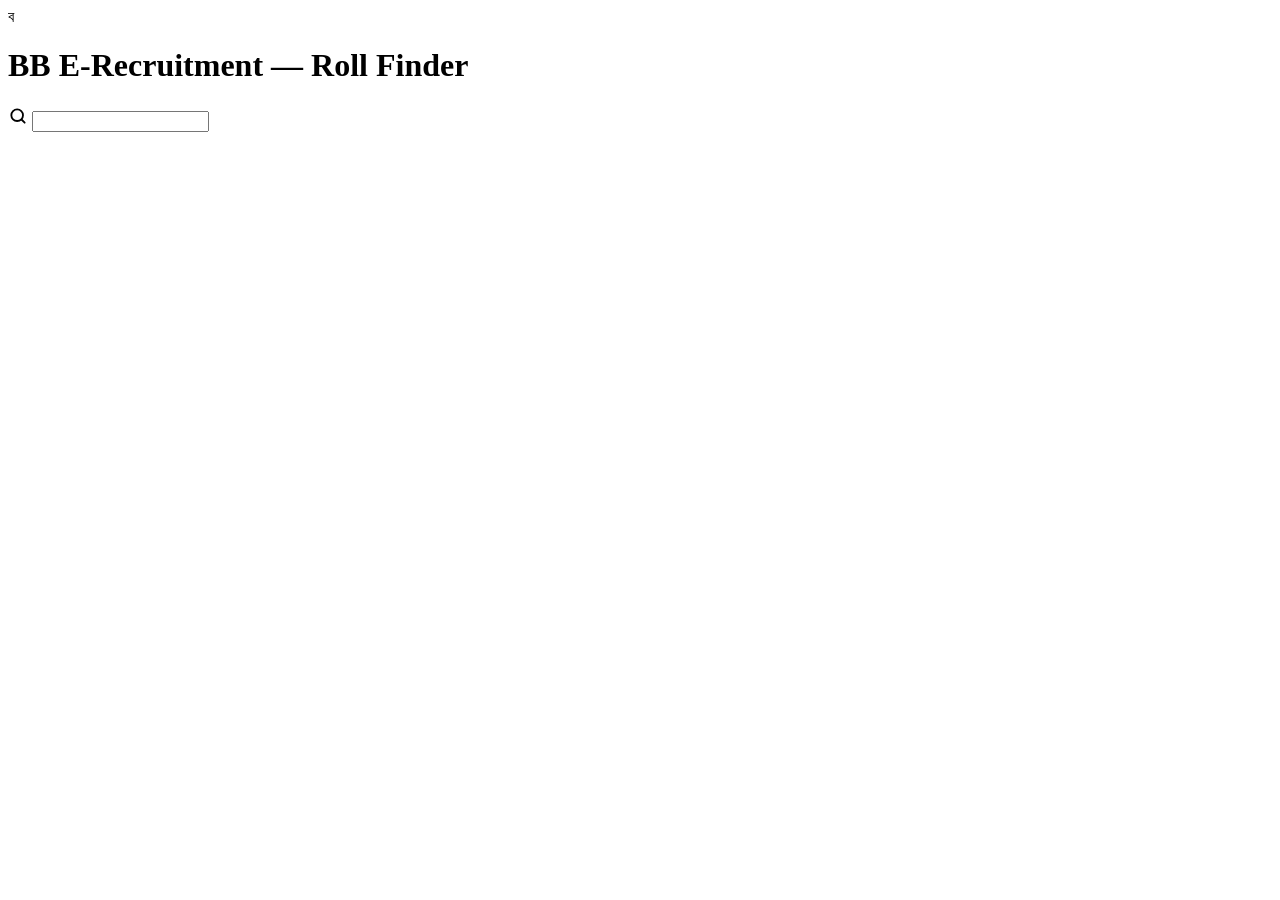
==== commit 35aac824: "notices: auto-update" ====
--- a/app.template.html
+++ b/app.template.html
@@ -1,5 +1,5 @@
 <!DOCTYPE html>
-<html lang="bn" data-lang="bn">
+<html lang="en" data-lang="en">
 <head>
 <meta charset="utf-8">
 <meta name="viewport" content="width=device-width, initial-scale=1">
@@ -16,9 +16,6 @@
 <meta property="og:description" content="Find your exam centre, seat, time and map by roll number.">
 <meta property="og:type" content="website">
 
-<link rel="preload" as="font" type="font/woff2" href="fonts/hind-siliguri-bengali-400.woff2" crossorigin>
-<link rel="preload" as="font" type="font/woff2" href="fonts/hind-siliguri-latin-400.woff2" crossorigin>
-
 <!-- Runs before any CSS so the stored theme is applied on the very first paint.
      Without this the page renders light, then flips to dark a frame later. -->
 <script>
@@ -32,342 +29,30 @@
       document.documentElement.lang = l;
     }
   }catch(e){}
+
+  /* Font preloads are injected rather than written as static <link> tags.
+     A font preload must carry crossorigin (fonts are always fetched in CORS
+     mode), but over file:// the origin is null, so the browser rejects the
+     request and logs a CORS error for every preloaded font before falling
+     back to the @font-face rule. The page still worked; the console was just
+     full of errors that looked like real breakage. Injecting them only for
+     http(s) keeps the head start online and leaves file:// silent. */
+  try{
+    if (location.protocol === "http:" || location.protocol === "https:"){
+      ["fonts/hind-siliguri-bengali-400.woff2",
+       "fonts/hind-siliguri-latin-400.woff2"].forEach(function(href){
+        var el = document.createElement("link");
+        el.rel = "preload"; el.as = "font"; el.type = "font/woff2";
+        el.href = href; el.crossOrigin = "anonymous";
+        document.head.appendChild(el);
+      });
+    }
+  }catch(e){}
 })();
 </script>
 
 <style>
-  /* ---------------------------------------------------------------- fonts
-     Hind Siliguri, self-hosted. Two files per weight split by script, so the
-     Latin text does not drag the 71 KB Bengali file around and vice versa.
-     font-display:swap means the system stack below paints immediately and
-     the webfont swaps in when it arrives — nobody waits on a blank screen. */
-  @font-face{
-    font-family:"Hind Siliguri";font-style:normal;font-weight:400;font-display:swap;
-    src:url("fonts/hind-siliguri-bengali-400.woff2") format("woff2");
-    unicode-range:U+0951-0952,U+0964-0965,U+0980-09FE,U+1CD0,U+1CD2,U+1CD5-1CD6,U+1CD8,
-      U+1CE1,U+1CEA,U+1CED,U+1CF2,U+1CF5-1CF7,U+200C-200D,U+20B9,U+25CC,U+A8F1;
-  }
-  @font-face{
-    font-family:"Hind Siliguri";font-style:normal;font-weight:600;font-display:swap;
-    src:url("fonts/hind-siliguri-bengali-600.woff2") format("woff2");
-    unicode-range:U+0951-0952,U+0964-0965,U+0980-09FE,U+1CD0,U+1CD2,U+1CD5-1CD6,U+1CD8,
-      U+1CE1,U+1CEA,U+1CED,U+1CF2,U+1CF5-1CF7,U+200C-200D,U+20B9,U+25CC,U+A8F1;
-  }
-  @font-face{
-    font-family:"Hind Siliguri";font-style:normal;font-weight:400;font-display:swap;
-    src:url("fonts/hind-siliguri-latin-400.woff2") format("woff2");
-    unicode-range:U+0000-00FF,U+0131,U+0152-0153,U+02BB-02BC,U+02C6,U+02DA,U+02DC,
-      U+0304,U+0308,U+0329,U+2000-206F,U+2074,U+20AC,U+2122,U+2191,U+2193,U+2212,
-      U+2215,U+FEFF,U+FFFD;
-  }
-  @font-face{
-    font-family:"Hind Siliguri";font-style:normal;font-weight:600;font-display:swap;
-    src:url("fonts/hind-siliguri-latin-600.woff2") format("woff2");
-    unicode-range:U+0000-00FF,U+0131,U+0152-0153,U+02BB-02BC,U+02C6,U+02DA,U+02DC,
-      U+0304,U+0308,U+0329,U+2000-206F,U+2074,U+20AC,U+2122,U+2191,U+2193,U+2212,
-      U+2215,U+FEFF,U+FFFD;
-  }
-
-  /* --------------------------------------------------------------- tokens
-     Semantic names, never raw hex in a component rule. Every text/surface
-     pair below was checked with the WCAG relative-luminance formula against
-     the LIGHTEST surface it can sit on, in both themes. */
-  :root{
-    color-scheme: light dark;
-
-    --surface-0:#f4f6f9;  --surface-1:#ffffff;  --surface-2:#f7f9fc;  --surface-3:#eef1f6;
-    --text-primary:#121823; --text-secondary:#4c5668; --text-muted:#626c7d;
-    --border:#dde3ec; --border-strong:#bac4d3; --border-control:#7a8697;
-    --accent:#0b6e80; --accent-ink:#ffffff; --accent-soft:#e2f2f5; --accent-line:#9ccdd7;
-    --ok:#0f7445;   --ok-soft:#e4f4ec;   --ok-line:#9ed3b8;
-    --warn:#8a5300; --warn-soft:#fcf1dd; --warn-line:#e3c184;
-    --bad:#b32025;  --bad-soft:#fdeaea;  --bad-line:#eeb0b0;
-    --shadow:0 1px 2px rgba(16,24,40,.06), 0 8px 24px rgba(16,24,40,.06);
-    --glow:none;
-    --r:14px;
-    --font:"Hind Siliguri", system-ui, -apple-system, "Segoe UI", Roboto,
-           "Noto Sans Bengali", "Nirmala UI", "Kohinoor Bangla",
-           "Bangla Sangam MN", "Lohit Bengali", sans-serif;
-  }
-
-  /* OS preference wins only while the visitor has not chosen for themselves */
-  @media (prefers-color-scheme: dark){
-    :root:not([data-theme="light"]){
-      --surface-0:#0f131a; --surface-1:#161b24; --surface-2:#1d232e; --surface-3:#262d3a;
-      --text-primary:#e9edf4; --text-secondary:#aab5c7; --text-muted:#8d99ab;
-      --border:#2a3240; --border-strong:#3d4759; --border-control:#66738c;
-      --accent:#5ecfe4; --accent-ink:#04212a; --accent-soft:#132b35; --accent-line:#2b5d6b;
-      --ok:#5fd49a;   --ok-soft:#10291f;   --ok-line:#2c5c45;
-      --warn:#eab543; --warn-soft:#2a2113; --warn-line:#5d4a20;
-      --bad:#f2918a;  --bad-soft:#2d1719;  --bad-line:#633033;
-      --shadow:0 1px 2px rgba(0,0,0,.3), 0 10px 28px rgba(0,0,0,.28);
-      --glow:radial-gradient(1100px 520px at 12% -12%, rgba(94,207,228,.07), transparent 60%);
-    }
-  }
-  /* explicit choice always wins */
-  :root[data-theme="dark"]{
-    --surface-0:#0f131a; --surface-1:#161b24; --surface-2:#1d232e; --surface-3:#262d3a;
-    --text-primary:#e9edf4; --text-secondary:#aab5c7; --text-muted:#8d99ab;
-    --border:#2a3240; --border-strong:#3d4759; --border-control:#66738c;
-    --accent:#5ecfe4; --accent-ink:#04212a; --accent-soft:#132b35; --accent-line:#2b5d6b;
-    --ok:#5fd49a;   --ok-soft:#10291f;   --ok-line:#2c5c45;
-    --warn:#eab543; --warn-soft:#2a2113; --warn-line:#5d4a20;
-    --bad:#f2918a;  --bad-soft:#2d1719;  --bad-line:#633033;
-    --shadow:0 1px 2px rgba(0,0,0,.3), 0 10px 28px rgba(0,0,0,.28);
-    --glow:radial-gradient(1100px 520px at 12% -12%, rgba(94,207,228,.07), transparent 60%);
-  }
-  :root[data-theme="dark"]{ color-scheme: dark }
-  :root[data-theme="light"]{ color-scheme: light }
-
-  /* ----------------------------------------------------------------- base */
-  *{box-sizing:border-box}
-  html{-webkit-text-size-adjust:100%}
-  body{
-    margin:0;padding:0 16px 64px;
-    background:var(--glow), var(--surface-0);
-    background-attachment:fixed;
-    color:var(--text-primary);min-height:100vh;
-    /* 1.65 rather than 1.55: Bengali stacks vowel signs above and below the
-       matra, and 1.55 clips them at small sizes. */
-    font:16px/1.65 var(--font);
-    -webkit-font-smoothing:antialiased;
-    overflow-wrap:break-word;
-  }
-  /* Bengali breaks if letters are squeezed — never negative-track this text */
-  :lang(bn), [data-lang="bn"] body{letter-spacing:0}
-  .wrap{max-width:1040px;margin:0 auto}
-  a{color:var(--accent)}
-  :focus-visible{outline:3px solid var(--accent);outline-offset:2px;border-radius:6px}
-  @media (prefers-reduced-motion: reduce){
-    *,*::before,*::after{animation-duration:.01ms !important;transition-duration:.01ms !important}
-  }
-
-  /* --------------------------------------------------------------- header */
-  header{padding:26px 0 6px}
-  .topbar{display:flex;align-items:center;gap:12px;flex-wrap:wrap;margin-bottom:16px}
-  .brand{display:flex;align-items:center;gap:13px;min-width:0}
-  .logo{width:44px;height:44px;border-radius:13px;flex:0 0 auto;display:grid;place-items:center;
-    background:var(--accent);color:var(--accent-ink);font-weight:600;font-size:20px}
-  h1{margin:0;font-size:clamp(18px,3vw,25px);font-weight:600;line-height:1.3}
-  .sub{color:var(--text-secondary);font-size:13.5px;margin-top:1px}
-  .controls{margin-left:auto;display:flex;gap:8px;align-items:center;flex-wrap:wrap}
-  .seg{display:inline-flex;background:var(--surface-2);border:1px solid var(--border-control);
-    border-radius:999px;padding:3px;gap:2px}
-  .seg button{border:0;background:transparent;color:var(--text-secondary);cursor:pointer;
-    font:inherit;font-size:12.5px;padding:5px 12px;border-radius:999px;line-height:1.3}
-  .seg button[aria-pressed="true"]{background:var(--accent);color:var(--accent-ink);font-weight:600}
-  .seg button:hover:not([aria-pressed="true"]){color:var(--text-primary)}
-  .stats{display:flex;gap:8px;flex-wrap:wrap;margin-top:4px}
-  .stat{background:var(--surface-2);border:1px solid var(--border);border-radius:999px;
-    padding:5px 12px;font-size:12px;color:var(--text-secondary);white-space:nowrap}
-  .stat b{color:var(--text-primary);font-weight:600}
-
-  /* --------------------------------------------------------------- search */
-  .search{position:relative;margin:18px 0 6px}
-  .search input{width:100%;padding:20px 20px 20px 56px;font-size:19px;border-radius:var(--r);
-    background:var(--surface-1);border:1.5px solid var(--border-control);color:var(--text-primary);
-    outline:none;transition:.18s;font-variant-numeric:tabular-nums;font-family:inherit}
-  .search input:focus{border-color:var(--accent);box-shadow:0 0 0 4px var(--accent-soft)}
-  .search input::placeholder{color:var(--text-muted)}
-  .search svg{position:absolute;left:19px;top:50%;transform:translateY(-50%);color:var(--text-muted)}
-  .hint{color:var(--text-muted);font-size:12.5px;margin:8px 2px 0}
-
-  /* -------------------------------------------------------- disambiguation
-     The whole reason this exists: a roll number is only unique inside a job.
-     When one number lands in more than one job we ask instead of guessing. */
-  .disambig{margin-top:16px;background:var(--warn-soft);border:1px solid var(--warn-line);
-    border-radius:var(--r);padding:16px 18px}
-  .disambig p{margin:0 0 4px;font-weight:600;font-size:15px;color:var(--text-primary)}
-  .disambig .why{margin:0 0 12px;font-size:13px;color:var(--text-secondary);font-weight:400}
-  .jobpick{display:flex;gap:8px;flex-wrap:wrap}
-  .jobpick button{font:inherit;font-size:13.5px;text-align:left;cursor:pointer;padding:10px 14px;
-    border-radius:10px;border:1.5px solid var(--border-control);background:var(--surface-1);
-    color:var(--text-primary);line-height:1.4;transition:.15s}
-  .jobpick button:hover{border-color:var(--accent)}
-  .jobpick button[aria-pressed="true"]{border-color:var(--accent);background:var(--accent-soft)}
-  .jobpick b{display:block;font-weight:600;font-variant-numeric:tabular-nums}
-  .jobpick span{color:var(--text-secondary);font-size:12.5px}
-
-  /* ---------------------------------------------------------------- cards */
-  #result{margin-top:16px;display:grid;gap:14px}
-  .card{background:var(--surface-1);border:1px solid var(--border);border-radius:var(--r);
-    padding:20px;box-shadow:var(--shadow);animation:pop .2s ease-out}
-  @keyframes pop{from{opacity:0;transform:translateY(6px)}to{opacity:1;transform:none}}
-  .card.bad{border-color:var(--bad-line);background:var(--bad-soft)}
-  .card.preferred{border-color:var(--accent);border-width:1.5px}
-
-  /* identity block — the primary heading of every card */
-  .ident{display:flex;align-items:flex-start;gap:12px;flex-wrap:wrap;margin-bottom:14px}
-  .jobtag{flex:0 0 auto;background:var(--accent-soft);border:1px solid var(--accent-line);
-    border-radius:11px;padding:7px 13px;line-height:1.25}
-  .jobtag .k{font-size:9.5px;letter-spacing:.12em;text-transform:uppercase;color:var(--text-secondary);
-    font-weight:600;display:block}
-  .jobtag .v{font-size:17px;font-weight:600;color:var(--accent);font-variant-numeric:tabular-nums;
-    white-space:nowrap}
-  .identtext{min-width:0;flex:1 1 220px}
-  .post{font-size:clamp(17px,2.5vw,21px);font-weight:600;line-height:1.35;margin:0}
-  .identmeta{color:var(--text-muted);font-size:12.5px;margin-top:3px;
-    display:flex;gap:10px;flex-wrap:wrap}
-  .yours{background:var(--accent);color:var(--accent-ink);font-size:10.5px;font-weight:600;
-    padding:2px 8px;border-radius:999px;letter-spacing:.04em;align-self:center}
-
-  .kicker{display:flex;gap:7px;align-items:center;flex-wrap:wrap;margin-bottom:12px}
-  .badge{font-size:11px;font-weight:600;padding:3px 9px;border-radius:999px;letter-spacing:.03em;
-    border:1px solid}
-  .b-seat{background:var(--accent-soft);color:var(--accent);border-color:var(--accent-line)}
-  .b-viva{background:var(--accent-soft);color:var(--accent);border-color:var(--accent-line)}
-  .b-selected{background:var(--ok-soft);color:var(--ok);border-color:var(--ok-line)}
-  .b-result{background:var(--warn-soft);color:var(--warn);border-color:var(--warn-line)}
-  .b-circular{background:var(--surface-3);color:var(--text-secondary);border-color:var(--border)}
-  .b-scanned{background:var(--warn-soft);color:var(--warn);border-color:var(--warn-line)}
-  .badge.sm{background:var(--surface-3);color:var(--text-secondary);border-color:var(--border)}
-  .s-today{background:var(--bad-soft);color:var(--bad);border-color:var(--bad-line)}
-  .s-soon{background:var(--warn-soft);color:var(--warn);border-color:var(--warn-line)}
-  .s-up{background:var(--ok-soft);color:var(--ok);border-color:var(--ok-line)}
-  .s-past{background:var(--surface-3);color:var(--text-muted);border-color:var(--border)}
-
-  /* -------------------------------------------------------- outcome panel
-     GOV.UK confirmation-page pattern: the outcome and the reference number
-     carried in one high-contrast block. Deliberately contains no links or
-     buttons — interactive elements inside a filled panel fail contrast. */
-  .panel{border-radius:12px;padding:20px 22px;margin:0 0 16px;border:1px solid;text-align:center}
-  .panel.ok{background:var(--ok-soft);border-color:var(--ok-line)}
-  .panel.info{background:var(--accent-soft);border-color:var(--accent-line)}
-  .panel.neutral{background:var(--surface-2);border-color:var(--border)}
-  .panel .eyebrow{font-size:11.5px;letter-spacing:.1em;text-transform:uppercase;font-weight:600;
-    color:var(--text-secondary)}
-  .panel .big{font-size:clamp(19px,3.4vw,27px);font-weight:600;line-height:1.35;margin:7px 0 0}
-  .panel .refline{margin-top:12px;padding-top:12px;border-top:1px solid;border-color:inherit;
-    font-size:13px;color:var(--text-secondary)}
-  .panel .refline b{display:block;font-size:22px;color:var(--text-primary);font-weight:600;
-    font-variant-numeric:tabular-nums;letter-spacing:.04em}
-
-  .next{margin:18px 0 0}
-  .next h4{margin:0 0 8px;font-size:15px;font-weight:600}
-  .next ol,.next ul{margin:0;padding-left:20px;color:var(--text-secondary);font-size:14px}
-  .next li{margin-bottom:5px}
-  .next p{margin:0;color:var(--text-secondary);font-size:14px}
-
-  .cd{margin:0 0 14px;padding:12px 14px;border-radius:11px;line-height:1.5;border:1px solid}
-  .cd b{display:block;font-size:17px;margin-bottom:2px;font-weight:600}
-  .cd span{font-size:13px}
-  .cd-today{background:var(--bad-soft);border-color:var(--bad-line);color:var(--text-primary)}
-  .cd-soon{background:var(--warn-soft);border-color:var(--warn-line);color:var(--text-primary)}
-  .cd-past{background:var(--surface-2);border-color:var(--border);color:var(--text-secondary)}
-
-  .prov{margin-top:12px;padding:10px 13px;border-radius:9px;font-size:12.5px;line-height:1.6;
-    background:var(--surface-2);border:1px solid var(--border);color:var(--text-secondary)}
-  .prov b{color:var(--text-primary);font-weight:600}
-  .scanwarn{margin-top:10px;padding:10px 12px;border-radius:9px;font-size:12.5px;line-height:1.55;
-    background:var(--warn-soft);border:1px solid var(--warn-line);color:var(--text-primary)}
-
-  .meta{color:var(--text-secondary);font-size:14px;margin-bottom:14px}
-  .meta b{color:var(--text-primary);font-weight:600}
-  .grid{display:grid;grid-template-columns:repeat(auto-fit,minmax(148px,1fr));gap:11px}
-  .cell{background:var(--surface-2);border:1px solid var(--border);border-radius:11px;padding:11px 13px}
-  .k{font-size:10.5px;letter-spacing:.10em;text-transform:uppercase;color:var(--text-muted);
-    margin-bottom:4px;font-weight:600}
-  .v{font-size:15.5px;font-weight:600;font-variant-numeric:tabular-nums}
-  .v.acc{color:var(--accent)} .v.warn{color:var(--warn)}
-  .actions{display:flex;gap:9px;flex-wrap:wrap;margin-top:16px}
-  .btn{display:inline-flex;align-items:center;gap:7px;text-decoration:none;padding:10px 16px;
-    border-radius:10px;font-size:13.5px;font-weight:600;border:1px solid var(--border-control);
-    color:var(--text-primary);background:var(--surface-1);cursor:pointer;transition:.16s;
-    font-family:inherit;line-height:1.3}
-  .btn:hover{background:var(--surface-3);border-color:var(--accent)}
-  .btn.primary{background:var(--accent);color:var(--accent-ink);border-color:var(--accent)}
-  .btn.primary:hover{filter:brightness(1.08);color:var(--accent-ink)}
-  .mapbox{margin-top:12px;border-radius:11px;overflow:hidden;border:1px solid var(--border);display:none}
-  .mapbox iframe{width:100%;height:300px;border:0;display:block}
-  :root[data-theme="dark"] .mapbox iframe{filter:invert(.9) hue-rotate(180deg) saturate(.75)}
-  @media (prefers-color-scheme: dark){
-    :root:not([data-theme="light"]) .mapbox iframe{filter:invert(.9) hue-rotate(180deg) saturate(.75)}
-  }
-
-  /* ------------------------------------------------------------ roll grid
-     The old build joined every roll into one comma-separated string inside a
-     table cell. Table cells do not wrap unbroken content, so a 1,037-roll
-     notice stretched the cell until the whole PAGE scrolled sideways.
-     A wrapping grid cannot do that: minmax(min(100%,…)) clamps each column to
-     the container, and any leftover overflow is trapped inside this box. */
-  .rollwrap{margin-top:10px}
-  .rolltools{display:flex;gap:8px;flex-wrap:wrap;align-items:center;margin-bottom:9px}
-  .rolltools input{flex:1 1 170px;min-width:0;padding:8px 12px;font-size:13.5px;font-family:inherit;
-    border-radius:9px;border:1.5px solid var(--border-control);background:var(--surface-1);
-    color:var(--text-primary);outline:none;font-variant-numeric:tabular-nums}
-  .rolltools input:focus{border-color:var(--accent)}
-  .rolltools .btn{padding:8px 13px;font-size:12.5px}
-  .rollcount{font-size:12.5px;color:var(--text-muted);margin-left:auto;font-variant-numeric:tabular-nums}
-  .rollgrid{display:grid;gap:6px;padding:10px;border-radius:10px;
-    grid-template-columns:repeat(auto-fill,minmax(min(100%,5.6rem),1fr));
-    background:var(--surface-2);border:1px solid var(--border);
-    max-height:min(50vh,400px);overflow:auto;overscroll-behavior:contain}
-  .rollchip{font-variant-numeric:tabular-nums;text-align:center;padding:5px 3px;border-radius:7px;
-    background:var(--surface-1);border:1px solid var(--border);font-size:13px;
-    color:var(--text-secondary);white-space:nowrap}
-  .rollchip.hit{background:var(--accent);border-color:var(--accent);color:var(--accent-ink);font-weight:600}
-  .rollempty{padding:14px;text-align:center;color:var(--text-muted);font-size:13px}
-  .grouphead{font-size:13.5px;font-weight:600;margin:14px 0 7px}
-  .grouphead:first-child{margin-top:4px}
-
-  /* -------------------------------------------------------- notices list */
-  h2{font-size:13px;letter-spacing:.11em;text-transform:uppercase;color:var(--text-muted);
-    margin:36px 0 12px;font-weight:600;display:flex;align-items:center;gap:10px}
-  h2 .line{flex:1;height:1px;background:var(--border)}
-  .filters{display:flex;gap:7px;flex-wrap:wrap;margin-bottom:12px}
-  .chip{font-size:12.5px;padding:6px 13px;border-radius:999px;border:1px solid var(--border-control);
-    background:var(--surface-1);color:var(--text-secondary);cursor:pointer;transition:.15s;
-    font-family:inherit;line-height:1.35}
-  .chip:hover{color:var(--text-primary)}
-  .chip.on{background:var(--accent);color:var(--accent-ink);border-color:var(--accent);font-weight:600}
-  .ncard{background:var(--surface-1);border:1px solid var(--border);border-radius:12px;
-    padding:15px 17px;margin-bottom:9px;transition:.15s}
-  .ncard:hover{border-color:var(--border-strong)}
-  .nhead{display:flex;gap:9px;align-items:center;flex-wrap:wrap;margin-bottom:8px}
-  .npost{font-weight:600;font-size:16px;line-height:1.4;margin:0}
-  .ntitle{color:var(--text-secondary);font-size:13px;line-height:1.5;margin:2px 0 0}
-  .nmeta{color:var(--text-muted);font-size:12.5px;margin-top:7px;display:flex;gap:14px;flex-wrap:wrap}
-  .nmeta a{color:var(--accent)}
-  .ncard.past{opacity:.62}
-  details{margin-top:10px}
-  summary{cursor:pointer;color:var(--text-secondary);font-size:13px;list-style:none;user-select:none;
-    padding:4px 0}
-  summary::-webkit-details-marker{display:none}
-  summary:before{content:"\25B8 ";color:var(--accent)}
-  details[open] > summary:before{content:"\25BE "}
-  summary:hover{color:var(--text-primary)}
-  .arch{margin-top:26px}
-  .arch > summary{color:var(--text-muted);font-size:13px;letter-spacing:.06em;text-transform:uppercase}
-
-  table{width:100%;border-collapse:collapse;font-size:13.5px;margin-top:10px}
-  th,td{text-align:left;padding:8px 9px;border-bottom:1px solid var(--border);vertical-align:top}
-  th{font-size:10.5px;letter-spacing:.08em;text-transform:uppercase;color:var(--text-muted);font-weight:600}
-  td.num{font-variant-numeric:tabular-nums;color:var(--text-secondary);white-space:nowrap}
-  .tscroll{overflow-x:auto;overscroll-behavior-x:contain}
-
-  footer{margin-top:40px;padding-top:16px;border-top:1px solid var(--border);color:var(--text-muted);
-    font-size:12.5px;line-height:1.75}
-  footer b{color:var(--text-secondary);font-weight:600}
-  code{background:var(--surface-3);padding:1px 6px;border-radius:5px;font-size:12px}
-
-  @media(max-width:620px){
-    .search input{padding:17px 16px 17px 47px;font-size:17px}
-    .search svg{left:15px}
-    .controls{margin-left:0;width:100%}
-    .stats{display:none}
-    th,td{padding:7px 6px}
-    .card{padding:17px 15px}
-    .panel{padding:17px 15px}
-    .rollgrid{grid-template-columns:repeat(auto-fill,minmax(min(100%,4.9rem),1fr))}
-  }
-
-  /* People print their seat plan and carry it to the centre. */
-  @media print{
-    body{background:#fff;color:#000;padding:0}
-    .controls,.filters,.search,.hint,.actions,.mapbox,.rolltools,#notices,h2,.disambig{display:none !important}
-    .card,.panel{break-inside:avoid;box-shadow:none;border:1px solid #999}
-    .rollgrid{max-height:none;overflow:visible}
-  }
+/*__CSS__*/
 </style>
 </head>
 <body>
@@ -390,20 +75,34 @@
     <div class="stats" id="stats"></div>
   </header>
 
-  <div class="search">
-    <svg width="20" height="20" viewBox="0 0 24 24" fill="none" stroke="currentColor" stroke-width="2.2" stroke-linecap="round" aria-hidden="true">
-      <circle cx="11" cy="11" r="7"/><path d="m20 20-3.5-3.5"/>
-    </svg>
-    <input id="roll" type="text" inputmode="numeric" autocomplete="off" spellcheck="false" aria-describedby="hint">
-  </div>
-  <div class="hint" id="hint"></div>
+  <main id="main">
+    <!-- A real <form> so the search is a landmark and mobile keyboards offer
+         a submit key. There is nothing to submit — results render as you type
+         — so app.js cancels the submit event; without that, Enter would
+         reload the page and lose the query. -->
+    <form class="search" role="search" id="searchform">
+      <svg width="20" height="20" viewBox="0 0 24 24" fill="none" stroke="currentColor" stroke-width="2.2" stroke-linecap="round" aria-hidden="true">
+        <circle cx="11" cy="11" r="7"/><path d="m20 20-3.5-3.5"/>
+      </svg>
+      <label class="sr-only" for="roll" id="t-rolllabel"></label>
+      <input id="roll" type="text" inputmode="numeric" autocomplete="off" spellcheck="false" aria-describedby="hint">
+    </form>
+    <div class="hint" id="hint"></div>
 
-  <div id="disambig"></div>
-  <div id="result" aria-live="polite"></div>
+    <!-- The result area is NOT a live region. It can hold several full cards,
+         and re-announcing all of them on every keystroke made the page
+         unusable with a screen reader. #srstatus carries a one-line summary
+         instead, and only when the outcome actually changes. -->
+    <p id="srstatus" class="sr-only" role="status" aria-live="polite"></p>
+    <div id="disambig"></div>
+    <div id="result"></div>
 
-  <h2><span id="t-allnotices"></span> <span class="line"></span></h2>
-  <div class="filters" id="filters"></div>
-  <div id="notices"></div>
+    <section aria-labelledby="t-allnotices">
+      <h2><span id="t-allnotices"></span> <span class="line"></span></h2>
+      <div class="filters" id="filters" role="group" aria-label="Filter notices by type"></div>
+      <div id="notices"></div>
+    </section>
+  </main>
 
   <footer>
     <div><b id="t-fdata"></b> <span id="gen"></span></div>
@@ -413,702 +112,7 @@
 </div>
 
 <script>
-/* data is inlined at build time by parser/build_site.py so the page works
-   from file://, from a phone with no signal, and inside sandboxed previews */
-const DATA = /*__DATA__*/;
-
-const $ = s => document.querySelector(s);
-const esc = s => String(s ?? "").replace(/[&<>"]/g, c => ({"&":"&amp;","<":"&lt;",">":"&gt;",'"':"&quot;"}[c]));
-const BN = s => String(s).replace(/[0-9]/g, d => "০১২৩৪৫৬৭৮৯"[d]);
-
-/* Bengali (and Arabic-Indic) numerals -> ASCII. The UI prints numbers in
-   Bengali and the source PDFs do too, so a candidate copying their roll off
-   this page or off the notice types ০-৯. Without this the \D strip below
-   wipes the whole string and the search silently returns nothing. */
-const AS = s => String(s)
-  .replace(/[\u09E6-\u09EF]/g, d => d.charCodeAt(0) - 0x09E6)   // ০-৯
-  .replace(/[\u0660-\u0669]/g, d => d.charCodeAt(0) - 0x0660)   // ٠-٩
-  .replace(/[\uFF10-\uFF19]/g, d => d.charCodeAt(0) - 0xFF10);  // full-width
-
-/* ------------------------------------------------------------- language */
-let LANG = (() => {
-  try { const v = localStorage.getItem("bb-lang"); if (v === "en" || v === "bn") return v; } catch(e){}
-  return "bn";
-})();
-/* Digits follow the interface language — Bengali UI gets ০-৯, English gets 0-9 */
-const NUM = v => LANG === "bn" ? BN(v) : String(v);
-const t = k => (STR[LANG] && STR[LANG][k]) ?? STR.en[k] ?? k;
-
-const STR = {
-en:{
-  tagline:"Bangladesh Bank notices · seat plans · results — in one place",
-  placeholder:"Enter your roll number — e.g. 105432",
-  hintBase:n => `Searching ${n} notices · seat plans, viva schedules and selected-candidate lists`,
-  hintScanned:n => ` · ${n} scanned notice${n>1?"s":""} cannot be searched`,
-  statNotices:"notices", statCentres:"centres", statRolls:"rolls",
-  allNotices:"All notices", all:"All",
-  lang:"Language", theme:"Theme", system:"System", light:"Light", dark:"Dark",
-  examToday:"Exam today", daysLeft:d => `${d} days left`, upcoming:"Upcoming",
-  completed:"Completed", ongoing:"Open",
-  cdToday:"Your exam is today", cdTomorrow:"Your exam is tomorrow",
-  cdDays:d => `Your exam is in ${d} days`, cdPast:d => `This took place ${d} days ago`,
-  beThereBy:r => `Be at the centre by ${r}`,
-  examDate:"Exam date", time:"Time", beThere:"Be there by", yourRoll:"Your roll",
-  date:"Date", reportingTime:"Reporting time", batch:"Batch", post:"Post",
-  centre:"Centre", rolls:"Rolls", seats:"Seats", seatRange:"Seat range",
-  job:"Job ID", notice:"Notice", published:"Published", exam:"Exam", pages:n => `${n} page${n>1?"s":""}`,
-  openMaps:"Open in Google Maps", showMap:"Show map here", hideMap:"Hide map",
-  officialPdf:"Official PDF", openPdf:"Open official PDF", checkPortal:"Check the official portal",
-  whatNext:"What happens next",
-  yourCentre:"Your centre",
-  yoursBadge:"YOUR POST",
-  disambigQ:(r,n) => `Roll ${r} appears in ${n} different notices.`,
-  disambigWhy:"Roll numbers restart with every circular, so the same number can belong to two unrelated jobs. Pick the post you applied for — we will remember it.",
-  showAll:"Show all",
-  congratsOffer:"Congratulations — your offer letter has been issued",
-  congratsPrimary:"Congratulations — you are on the primarily selected list",
-  congratsGeneric:"Your roll is on this list",
-  selectedRef:"Your roll number",
-  nextOffer:["Your offer letter has been issued — collect it and read the joining terms carefully.","Meet the joining deadline stated in the notice.","Keep your original certificates ready for verification."],
-  nextPrimary:["This is a primary selection. The next step is document verification or the following phase of the process.","Watch the portal for the verification date and the document checklist.","Keep your originals and one set of photocopies ready."],
-  nextSeat:["Bring your admit card and a photo ID.","Reach the centre at least one hour early.","Mobile phones, calculators, smart watches and bags are normally not allowed.","Read the official PDF for the full instructions."],
-  nextViva:["Bring all original certificates and one set of photocopies.","Report at the time shown above — latecomers are usually not admitted.","Read the official PDF for the document checklist."],
-  notFoundTitle:r => `Roll ${r} is not in the notices indexed here`,
-  notFoundBody:n => `We checked all ${n} searchable notices. This usually means your notice has not been added yet — new notices appear on the official portal first, then here.`,
-  notFoundList:"Currently indexed:",
-  tooShort:r => `Keep typing — ${r} is too short to match anything.`,
-  nRolls:n => `${n} roll numbers`,
-  nRollsIn:(r,p) => `${r} roll numbers across ${p} post${p>1?"s":""}`,
-  nCentres:(c,a,b) => `${c} centres · rolls ${a}–${b}`,
-  nSittings:(s,r) => `${s} sittings · ${r} rolls`,
-  filterList:"Filter this list…", copyAll:"Copy all", copied:"Copied", noMatchInList:"No roll in this list matches that.",
-  showing:(a,b) => `showing ${a} of ${b}`,
-  pastNotices:n => `${n} past notice${n>1?"s":""} — closed, still searchable`,
-  ocrProv:(tot) => `<b>Read automatically from a scanned notice.</b> This PDF is an image. The numbers were read by OCR and published only because the count matched the total printed on the notice${tot?` (${tot})`:""} and several independent reads agreed. Mistakes are still possible — `,
-  manualProv:"<b>Typed by hand from a scanned notice.</b> This PDF is an image, so the numbers were transcribed manually and checked against the total the notice states. Always confirm on the ",
-  confirmPdf:"confirm on the official PDF",
-  scannedWarn:"<b>This notice is a scanned image.</b> Its roll numbers cannot be read automatically, so searching will not find them here. ",
-  openPdfCheck:"Open the official PDF and check it by eye.",
-  fData:"Data:", fDataRest:"· parsed from the official BB/BSCS notice PDFs · not affiliated with Bangladesh Bank.",
-  fConfirm:"Always confirm against the official PDF before travelling — this is a convenience layer, not an authority.",
-  fStatic:"Static site · no server · no tracking · works offline.",
-  updToday:"updated today", updYesterday:"updated yesterday",
-  updDays:d => `updated ${d} days ago`, upd:"updated",
-  builtFrom:(d,n) => `· built ${d} from ${n} notice PDFs`,
-  multiPost:"Multiple posts in one notice"
-},
-bn:{
-  tagline:"বাংলাদেশ ব্যাংক নোটিশ · আসন বিন্যাস · ফলাফল — এক জায়গায়",
-  placeholder:"আপনার রোল নম্বর লিখুন — যেমন ১০৫৪৩২",
-  hintBase:n => `${n}টি নোটিশে খোঁজা হচ্ছে · আসন বিন্যাস, মৌখিক পরীক্ষার সময়সূচি ও নির্বাচিত প্রার্থীর তালিকা`,
-  hintScanned:n => ` · ${n}টি স্ক্যান করা নোটিশ খোঁজা যায় না`,
-  statNotices:"নোটিশ", statCentres:"কেন্দ্র", statRolls:"রোল",
-  allNotices:"সব নোটিশ", all:"সব",
-  lang:"ভাষা", theme:"থিম", system:"সিস্টেম", light:"দিন", dark:"রাত",
-  examToday:"আজ পরীক্ষা", daysLeft:d => `${d} দিন বাকি`, upcoming:"আসন্ন",
-  completed:"সম্পন্ন", ongoing:"চলমান",
-  cdToday:"আপনার পরীক্ষা আজ", cdTomorrow:"আপনার পরীক্ষা আগামীকাল",
-  cdDays:d => `আপনার পরীক্ষা ${d} দিন পরে`, cdPast:d => `এটি ${d} দিন আগে হয়ে গেছে`,
-  beThereBy:r => `কেন্দ্রে পৌঁছান ${r}-এর মধ্যে`,
-  examDate:"পরীক্ষার তারিখ", time:"সময়", beThere:"পৌঁছাতে হবে", yourRoll:"আপনার রোল",
-  date:"তারিখ", reportingTime:"রিপোর্টিং সময়", batch:"ব্যাচ", post:"পদ",
-  centre:"কেন্দ্র", rolls:"রোল", seats:"আসন", seatRange:"আসন সীমা",
-  job:"জব আইডি", notice:"বিজ্ঞপ্তি", published:"প্রকাশিত", exam:"পরীক্ষা", pages:n => `${n} পৃষ্ঠা`,
-  openMaps:"গুগল ম্যাপসে খুলুন", showMap:"এখানে মানচিত্র দেখুন", hideMap:"মানচিত্র লুকান",
-  officialPdf:"মূল পিডিএফ", openPdf:"মূল পিডিএফ খুলুন", checkPortal:"অফিসিয়াল পোর্টাল দেখুন",
-  whatNext:"এরপর কী করবেন",
-  yourCentre:"আপনার কেন্দ্র",
-  yoursBadge:"আপনার পদ",
-  disambigQ:(r,n) => `রোল ${r} ${n}টি আলাদা নোটিশে রয়েছে।`,
-  disambigWhy:"প্রতিটি নতুন বিজ্ঞপ্তিতে রোল নম্বর আবার শুরু হয়, তাই একই নম্বর দুটি ভিন্ন পদের হতে পারে। আপনি যে পদে আবেদন করেছেন সেটি বেছে নিন — আমরা মনে রাখব।",
-  showAll:"সব দেখান",
-  congratsOffer:"অভিনন্দন! আপনার নিয়োগপত্র ইস্যু হয়েছে",
-  congratsPrimary:"অভিনন্দন! আপনি প্রাথমিকভাবে নির্বাচিত হয়েছেন",
-  congratsGeneric:"আপনার রোল এই তালিকায় রয়েছে",
-  selectedRef:"আপনার রোল নম্বর",
-  nextOffer:["আপনার নিয়োগপত্র ইস্যু হয়েছে — সংগ্রহ করে যোগদানের শর্তগুলো ভালোভাবে পড়ুন।","নোটিশে উল্লিখিত যোগদানের সময়সীমা মেনে চলুন।","যাচাইয়ের জন্য মূল সনদপত্রগুলো প্রস্তুত রাখুন।"],
-  nextPrimary:["এটি প্রাথমিক নির্বাচন। পরবর্তী ধাপ কাগজপত্র যাচাই অথবা নিয়োগ প্রক্রিয়ার পরের পর্ব।","যাচাইয়ের তারিখ ও কাগজপত্রের তালিকার জন্য পোর্টালে নজর রাখুন।","মূল কাগজপত্র ও এক সেট ফটোকপি প্রস্তুত রাখুন।"],
-  nextSeat:["প্রবেশপত্র ও ছবিযুক্ত পরিচয়পত্র সঙ্গে আনুন।","অন্তত এক ঘণ্টা আগে কেন্দ্রে পৌঁছান।","মোবাইল ফোন, ক্যালকুলেটর, স্মার্টওয়াচ ও ব্যাগ সাধারণত নিষিদ্ধ।","বিস্তারিত নির্দেশনার জন্য মূল পিডিএফ পড়ুন।"],
-  nextViva:["সব মূল সনদপত্র ও এক সেট ফটোকপি সঙ্গে আনুন।","উপরে উল্লিখিত সময়ে উপস্থিত হন — দেরি করলে সাধারণত প্রবেশ করতে দেওয়া হয় না।","কাগজপত্রের তালিকার জন্য মূল পিডিএফ পড়ুন।"],
-  notFoundTitle:r => `রোল ${r} এখানে সূচিভুক্ত নোটিশগুলোতে নেই`,
-  notFoundBody:n => `আমরা ${n}টি খোঁজযোগ্য নোটিশ দেখেছি। সাধারণত এর অর্থ আপনার নোটিশটি এখনো যুক্ত হয়নি — নতুন নোটিশ আগে অফিসিয়াল পোর্টালে আসে, তারপর এখানে।`,
-  notFoundList:"এখন যা সূচিভুক্ত:",
-  tooShort:r => `আরও লিখুন — ${r} মেলানোর জন্য খুব ছোট।`,
-  nRolls:n => `${n}টি রোল নম্বর`,
-  nRollsIn:(r,p) => `${p}টি পদে মোট ${r}টি রোল নম্বর`,
-  nCentres:(c,a,b) => `${c}টি কেন্দ্র · রোল ${a}–${b}`,
-  nSittings:(s,r) => `${s}টি ব্যাচ · ${r}টি রোল`,
-  filterList:"এই তালিকায় খুঁজুন…", copyAll:"সব কপি করুন", copied:"কপি হয়েছে", noMatchInList:"এই তালিকায় সেরকম কোনো রোল নেই।",
-  showing:(a,b) => `${b}টির মধ্যে ${a}টি দেখানো হচ্ছে`,
-  pastNotices:n => `${n}টি পুরোনো নোটিশ — শেষ হয়েছে, তবু খোঁজা যায়`,
-  ocrProv:(tot) => `<b>স্ক্যান করা নোটিশ থেকে স্বয়ংক্রিয়ভাবে পড়া।</b> এই পিডিএফটি একটি ছবি। নম্বরগুলো ওসিআর দিয়ে পড়া হয়েছে এবং শুধু তখনই প্রকাশ করা হয়েছে যখন সংখ্যা নোটিশে ছাপা মোটের সঙ্গে মিলেছে${tot?` (${tot})`:""} এবং একাধিক স্বাধীন পাঠ একমত হয়েছে। তবুও ভুল হতে পারে — `,
-  manualProv:"<b>স্ক্যান করা নোটিশ থেকে হাতে টাইপ করা।</b> এই পিডিএফটি একটি ছবি, তাই নম্বরগুলো হাতে লেখা হয়েছে এবং নোটিশে ছাপা মোটের সঙ্গে মিলিয়ে দেখা হয়েছে। সবসময় ",
-  confirmPdf:"মূল পিডিএফে মিলিয়ে নিন",
-  scannedWarn:"<b>এই নোটিশটি একটি স্ক্যান করা ছবি।</b> এর রোল নম্বর স্বয়ংক্রিয়ভাবে পড়া যায় না, তাই খুঁজলে এখানে পাওয়া যাবে না। ",
-  openPdfCheck:"মূল পিডিএফ খুলে নিজে দেখে নিন।",
-  fData:"তথ্য:", fDataRest:"· অফিসিয়াল বিবি/বিএসসিএস নোটিশ পিডিএফ থেকে সংগৃহীত · বাংলাদেশ ব্যাংকের সঙ্গে সম্পৃক্ত নয়।",
-  fConfirm:"রওনা হওয়ার আগে সবসময় মূল পিডিএফে মিলিয়ে নিন — এটি একটি সহায়ক মাধ্যম, কর্তৃপক্ষ নয়।",
-  fStatic:"স্ট্যাটিক সাইট · কোনো সার্ভার নেই · কোনো ট্র্যাকিং নেই · অফলাইনেও চলে।",
-  updToday:"আজ হালনাগাদ", updYesterday:"গতকাল হালনাগাদ",
-  updDays:d => `${d} দিন আগে হালনাগাদ`, upd:"হালনাগাদ",
-  builtFrom:(d,n) => `· ${n}টি নোটিশ পিডিএফ থেকে ${d} তারিখে তৈরি`,
-  multiPost:"এক নোটিশে একাধিক পদ"
-}};
-
-const KIND = {
-  seat:     { key:"seat",     cls:"b-seat",     en:"Centre & seat allocation",     labEn:"SEAT PLAN", labBn:"আসন বিন্যাস" },
-  viva:     { key:"viva",     cls:"b-viva",     en:"Viva / interview schedule",    labEn:"VIVA",      labBn:"মৌখিক" },
-  result:   { key:"result",   cls:"b-result",   en:"Written result",               labEn:"RESULT",    labBn:"ফলাফল" },
-  selected: { key:"selected", cls:"b-selected", en:"Primarily selected list",      labEn:"SELECTED",  labBn:"নির্বাচিত" },
-  circular: { key:"circular", cls:"b-circular", en:"Schedule / circular",          labEn:"CIRCULAR",  labBn:"বিজ্ঞপ্তি" },
-  scanned:  { key:"scanned",  cls:"b-scanned",  en:"Scanned image — not searchable",labEn:"SCANNED",  labBn:"স্ক্যান" }
-};
-const kindLabel = k => LANG === "bn" ? (KIND[k]||KIND.circular).labBn : (KIND[k]||KIND.circular).labEn;
-
-/* ---------------------------------------------------------------- dates */
-const TODAY = (() => { const d = new Date(); d.setHours(0,0,0,0); return d; })();
-const toISO = s => {
-  const m = /^(\d{1,2})\/(\d{1,2})\/(\d{4})$/.exec(String(s ?? "").trim());
-  return m ? `${m[3]}-${m[2].padStart(2,"0")}-${m[1].padStart(2,"0")}` : null;
-};
-function dayDiff(iso){
-  if (!iso) return null;
-  const [y,m,d] = iso.split("-").map(Number);
-  const t = new Date(y, m-1, d); t.setHours(0,0,0,0);
-  return Math.round((t - TODAY) / 86400000);
-}
-function statusOf(n){
-  const e = dayDiff(n.examDateISO), c = dayDiff(n.closingISO);
-  if (e === 0)                       return { k:"today", cls:"s-today", lbl:t("examToday") };
-  if (e !== null && e > 0 && e <= 7) return { k:"soon",  cls:"s-soon",  lbl:t("daysLeft")(NUM(e)) };
-  if (e !== null && e > 7)           return { k:"up",    cls:"s-up",    lbl:t("upcoming") };
-  if (c !== null && c < 0)           return { k:"past",  cls:"s-past",  lbl:t("completed") };
-  if (e !== null && e < 0)           return { k:"past",  cls:"s-past",  lbl:t("completed") };
-  return { k:"open", cls:"s-up", lbl:t("ongoing") };
-}
-function countdown(iso, timeLabel, reportBy){
-  const d = dayDiff(iso);
-  if (d === null) return "";
-  let head, cls;
-  if (d === 0)               { head = t("cdToday");          cls = "cd-today"; }
-  else if (d === 1)          { head = t("cdTomorrow");       cls = "cd-soon";  }
-  else if (d > 1 && d <= 21) { head = t("cdDays")(NUM(d));   cls = "cd-soon";  }
-  else if (d < 0)            { head = t("cdPast")(NUM(-d));  cls = "cd-past";  }
-  else return "";
-  const bits = [];
-  if (timeLabel) bits.push(timeLabel);
-  if (reportBy)  bits.push(t("beThereBy")(reportBy));
-  return `<div class="cd ${cls}"><b>${esc(head)}</b><span>${esc(bits.join(" · "))}</span></div>`;
-}
-const dnum = s => NUM(String(s ?? ""));
-
-/* ------------------------------------------------------------- identity
-   A roll number is only unique inside a job, so the job is what every card
-   leads with. The post name is what the candidate actually remembers
-   applying for, so it is the headline and the job ID is the hard key. */
-const POST_RE = /\bposts?\s+of\s*["'\u201c\u2018]?\s*(.+?)\s*["'\u201d\u2019]?\s*(?:\s+(?:of|in)\s+(?:SPCBL|Bangladesh\s+Bank|\d+\s+Banks?)\b|\s*\((?:Job|Grade)|\s*,|\s*$)/i;
-function postOf(n, group){
-  if (group && group.post) return group.post;
-  const g = n.groups || [];
-  if (g.length === 1 && g[0].post) return g[0].post;
-  if (g.length > 1) return null;                       // multi-post notice
-  const title = n.title || "";
-  if (/\d+\s+category\s+posts?/i.test(title)) return null;
-  const m = POST_RE.exec(title);
-  if (!m) return null;
-  const p = m[1].replace(/[.\s]+$/, "").trim();
-  if (!p || p.length > 60 || /circular|^spcbl/i.test(p)) return null;
-  return p;
-}
-function identBlock(n, group, opts){
-  opts = opts || {};
-  const post = postOf(n, group);
-  const bits = [];
-  if (n.noticeNo)  bits.push(`${t("notice")} ${dnum(n.noticeNo)}`);
-  if (n.published) bits.push(`${t("published")} ${dnum(n.published)}`);
-  return `<div class="ident">
-    <div class="jobtag"><span class="k">${esc(t("job"))}</span><span class="v">${esc(dnum(n.jobId || "—"))}</span></div>
-    <div class="identtext">
-      <p class="post">${esc(post || t("multiPost"))}</p>
-      ${bits.length ? `<div class="identmeta">${bits.map(b => `<span>${esc(b)}</span>`).join("")}</div>` : ""}
-    </div>
-    ${opts.preferred ? `<span class="yours">${esc(t("yoursBadge"))}</span>` : ""}
-  </div>`;
-}
-
-/* ---------------------------------------------------------------- index */
-const notices = DATA.notices.slice();
-const scannedCount = notices.filter(n => n.kind === "scanned").length;
-notices.forEach(n => {
-  if (n.rolls) n._set = new Set(n.rolls.map(String));
-  if (n.centres) n.centres.sort((a, b) => a.from - b.from);
-  /* Sittings arrive delta-encoded: r = [first, gap, gap, ...]. Undo the deltas
-     and build one Map for O(1) roll lookup. Done once at load; for the whole
-     dataset this is well under a millisecond, and it keeps the shipped JSON
-     5.6x smaller than storing a record per roll. */
-  if (n.sittings){
-    n._rolls = new Map();
-    n._count = 0;
-    for (const s of n.sittings){
-      let acc = 0;
-      for (const d of s.r){ acc += d; n._rolls.set(acc, s); n._count++; }
-    }
-  }
-});
-const searchable = notices.filter(n => n.centres || n.sittings || n.rolls);
-
-function findCentre(n, roll){
-  const v = n.centres;
-  let lo = 0, hi = v.length - 1;
-  while (lo <= hi){
-    const mid = (lo + hi) >> 1, c = v[mid];
-    if (roll < c.from) hi = mid - 1;
-    else if (roll > c.to) lo = mid + 1;
-    else return c;
-  }
-  return null;
-}
-/* "3:00 PM" minus 60 minutes -> "2:00 PM" */
-function minus60(label){
-  const m = /^(\d{1,2}):(\d{2})\s*(AM|PM)$/i.exec(label || "");
-  if (!m) return null;
-  let h = parseInt(m[1], 10) % 12 + (m[3].toUpperCase() === "PM" ? 12 : 0);
-  let x = (h * 60 + parseInt(m[2], 10) - 60 + 1440) % 1440;
-  const hh = Math.floor(x / 60), mm = String(x % 60).padStart(2, "0");
-  return `${(hh % 12) || 12}:${mm} ${hh < 12 ? "AM" : "PM"}`;
-}
-const mapsUrl = q => `https://www.google.com/maps/search/?api=1&query=${encodeURIComponent(q)}`;
-
-/* ------------------------------------------------------------ provenance
-   Never let an OCR-derived list look hand-checked, and never let either look
-   like machine-extracted text. The wording differs on purpose. */
-function provenance(n){
-  if (n.rollSource === "ocr"){
-    const tot = n.ocrChecks && n.ocrChecks.printedTotal ? dnum(n.ocrChecks.printedTotal) : "";
-    return `<div class="prov">${t("ocrProv")(tot)}<a href="${esc(n.pdf)}" target="_blank" rel="noopener">${esc(t("confirmPdf"))}</a>.</div>`;
-  }
-  if (n.rollSource === "manual"){
-    return `<div class="prov">${t("manualProv")}<a href="${esc(n.pdf)}" target="_blank" rel="noopener">${esc(t("confirmPdf"))}</a>.</div>`;
-  }
-  return "";
-}
-
-/* --------------------------------------------------------- outcome panel */
-function outcomeOf(n){
-  const txt = `${n.title || ""} ${n.category || ""}`;
-  const hl = LANG === "bn" ? (n.headlineBn || n.headline) : (n.headline || n.headlineBn);
-  if (hl) return { tone:"ok", title:hl, steps:null };
-  if (/offer\s+letter/i.test(txt))        return { tone:"ok", title:t("congratsOffer"),   steps:t("nextOffer") };
-  if (/primarily\s+selected|selected\s+candidate/i.test(txt))
-                                          return { tone:"ok", title:t("congratsPrimary"), steps:t("nextPrimary") };
-  return { tone:"neutral", title:t("congratsGeneric"), steps:t("nextPrimary") };
-}
-function nextBlock(steps, note){
-  if (note) return `<div class="next"><h4>${esc(t("whatNext"))}</h4><p>${esc(note)}</p></div>`;
-  if (!steps || !steps.length) return "";
-  return `<div class="next"><h4>${esc(t("whatNext"))}</h4><ol>${
-    steps.map(s => `<li>${esc(s)}</li>`).join("")}</ol></div>`;
-}
-
-/* ------------------------------------------------------------ roll chips
-   Rendered lazily: the chips for a 1,037-roll notice are only built when
-   somebody actually opens that list. */
-function rollWrapHtml(rolls, hit){
-  return `<div class="rollwrap" data-rolls="${esc(rolls.join(","))}" data-hit="${esc(hit ?? "")}">
-    <div class="rolltools">
-      <input type="text" inputmode="numeric" class="rollfilter" placeholder="${esc(t("filterList"))}" aria-label="${esc(t("filterList"))}">
-      <button type="button" class="btn rollcopy">${esc(t("copyAll"))}</button>
-      <span class="rollcount"></span>
-    </div>
-    <div class="rollgrid"></div>
-  </div>`;
-}
-function paintRolls(wrap){
-  const all = (wrap.dataset.rolls || "").split(",").filter(Boolean);
-  const hit = wrap.dataset.hit || "";
-  const q   = AS((wrap.querySelector(".rollfilter") || {}).value || "").replace(/\D/g, "");
-  const list = q ? all.filter(r => r.includes(q)) : all;
-  const grid = wrap.querySelector(".rollgrid");
-  grid.innerHTML = list.length
-    ? list.map(r => `<span class="rollchip${r === hit ? " hit" : ""}">${esc(NUM(r))}</span>`).join("")
-    : `<div class="rollempty">${esc(t("noMatchInList"))}</div>`;
-  wrap.querySelector(".rollcount").textContent =
-    q ? t("showing")(NUM(list.length), NUM(all.length)) : NUM(all.length);
-}
-
-/* ---------------------------------------------------------------- cards */
-function seatCard(n, c, roll, pref){
-  const from = n.examWindow?.[0], to = n.examWindow?.[1];
-  const rep = from ? minus60(from) : null;
-  const q = c.mapQuery || `${c.name}, ${c.address}`;
-  const st = statusOf(n);
-  return `<div class="card${pref ? " preferred" : ""}">
-    <div class="kicker">
-      <span class="badge ${KIND.seat.cls}">${esc(kindLabel("seat"))}</span>
-      <span class="badge ${st.cls}">${esc(st.lbl)}</span>
-    </div>
-    ${identBlock(n, null, { preferred: pref })}
-    ${countdown(n.examDateISO, from ? `${from} – ${to}` : null, rep)}
-    <div class="panel info">
-      <div class="eyebrow">${esc(t("yourCentre"))}</div>
-      <div class="big">${esc(c.name)}</div>
-      <div class="refline">${esc(c.address || "")}${c.address ? " · " : ""}${esc(t("seatRange"))} ${esc(NUM(c.from))}–${esc(NUM(c.to))}</div>
-    </div>
-    <div class="grid">
-      <div class="cell"><div class="k">${esc(t("examDate"))}</div><div class="v">${esc(dnum(n.examDate) || "—")}</div></div>
-      <div class="cell"><div class="k">${esc(t("time"))}</div><div class="v acc">${esc(from ? `${from} – ${to}` : "—")}</div></div>
-      ${rep ? `<div class="cell"><div class="k">${esc(t("beThere"))}</div><div class="v warn">${esc(rep)}</div></div>` : ""}
-      <div class="cell"><div class="k">${esc(t("yourRoll"))}</div><div class="v">${esc(NUM(roll))}</div></div>
-    </div>
-    ${nextBlock(t("nextSeat"), null)}
-    <div class="actions">
-      <a class="btn primary" target="_blank" rel="noopener" href="${mapsUrl(q)}">${esc(t("openMaps"))}</a>
-      <button type="button" class="btn" data-map="1">${esc(t("showMap"))}</button>
-      <a class="btn" href="${esc(n.pdf)}" target="_blank" rel="noopener">${esc(t("officialPdf"))}</a>
-    </div>
-    <div class="mapbox"><iframe loading="lazy" title="map"
-      data-src="https://maps.google.com/maps?q=${encodeURIComponent(q)}&z=15&output=embed"></iframe></div>
-  </div>`;
-}
-
-function sittingCard(n, info, roll, pref){
-  const st = statusOf(n);
-  const q = n.venueMapQuery || n.venue;
-  return `<div class="card${pref ? " preferred" : ""}">
-    <div class="kicker">
-      <span class="badge ${(KIND[n.kind]||KIND.viva).cls}">${esc(kindLabel(n.kind))}</span>
-      <span class="badge ${st.cls}">${esc(st.lbl)}</span>
-      ${info.b ? `<span class="badge sm">${esc(t("batch"))} ${esc(dnum(info.b))}</span>` : ""}
-    </div>
-    ${identBlock(n, null, { preferred: pref })}
-    ${countdown(toISO(info.d), info.t, null)}
-    <div class="panel info">
-      <div class="eyebrow">${esc(t("reportingTime"))}</div>
-      <div class="big">${esc(dnum(info.d) || "—")}${info.t ? ` · ${esc(info.t)}` : ""}</div>
-      ${n.venue ? `<div class="refline">${esc(n.venue)}</div>` : ""}
-    </div>
-    <div class="grid">
-      <div class="cell"><div class="k">${esc(t("date"))}</div><div class="v">${esc(dnum(info.d) || "—")}</div></div>
-      <div class="cell"><div class="k">${esc(t("reportingTime"))}</div><div class="v acc">${esc(info.t || "—")}</div></div>
-      <div class="cell"><div class="k">${esc(t("yourRoll"))}</div><div class="v">${esc(NUM(roll))}</div></div>
-    </div>
-    ${nextBlock(t("nextViva"), null)}
-    <div class="actions">
-      ${q ? `<a class="btn primary" target="_blank" rel="noopener" href="${mapsUrl(q)}">${esc(t("openMaps"))}</a>` : ""}
-      <a class="btn" href="${esc(n.pdf)}" target="_blank" rel="noopener">${esc(t("officialPdf"))}</a>
-    </div>
-  </div>`;
-}
-
-function selectedCard(n, roll, pref){
-  const group = (n.groups || []).find(g => g.rolls.includes(roll)) || null;
-  const o = outcomeOf(n);
-  const note = LANG === "bn" ? (n.noteBn || n.note) : (n.note || n.noteBn);
-  const st = statusOf(n);
-  return `<div class="card${pref ? " preferred" : ""}">
-    <div class="kicker">
-      <span class="badge ${KIND.selected.cls}">${esc(kindLabel("selected"))}</span>
-      <span class="badge ${st.cls}">${esc(st.lbl)}</span>
-    </div>
-    ${identBlock(n, group, { preferred: pref })}
-    <div class="panel ${o.tone}">
-      <div class="eyebrow">${esc(kindLabel("selected"))}</div>
-      <div class="big">${esc(o.title)}</div>
-      <div class="refline">${esc(t("selectedRef"))}<b>${esc(NUM(roll))}</b></div>
-    </div>
-    ${nextBlock(o.steps, note)}
-    ${provenance(n)}
-    <div class="actions"><a class="btn primary" href="${esc(n.pdf)}" target="_blank" rel="noopener">${esc(t("openPdf"))}</a></div>
-  </div>`;
-}
-
-/* --------------------------------------------------------------- search */
-let prefJob = (() => { try { return localStorage.getItem("bb-job") || ""; } catch(e){ return ""; } })();
-let lastHits = [];
-
-function collectHits(roll, raw){
-  const hits = [];
-  for (const n of notices){
-    if (n.centres){
-      const c = findCentre(n, roll);
-      if (c) hits.push({ n, job:String(n.jobId || ""), html:() => seatCard(n, c, raw, isPref(n)) });
-    }
-    if (n._rolls && n._rolls.has(roll)){
-      const s = n._rolls.get(roll);
-      hits.push({ n, job:String(n.jobId || ""), html:() => sittingCard(n, { d:s.date, t:s.time, b:s.sl }, raw, isPref(n)) });
-    }
-    if (n._set && n._set.has(String(roll))){
-      hits.push({ n, job:String(n.jobId || ""), html:() => selectedCard(n, roll, isPref(n)) });
-    }
-  }
-  return hits;
-}
-const isPref = n => !!prefJob && String(n.jobId || "") === prefJob;
-
-function renderResult(){
-  const raw = AS($("#roll").value).replace(/\D/g, "");
-  const box = $("#result"), dis = $("#disambig");
-  if (!raw){ box.innerHTML = ""; dis.innerHTML = ""; lastHits = []; return; }
-
-  if (raw.length < 3){
-    dis.innerHTML = "";
-    box.innerHTML = `<div class="card bad"><div class="meta" style="margin:0">${esc(t("tooShort")(NUM(raw)))}</div></div>`;
-    return;
-  }
-  const roll = parseInt(raw, 10);
-  lastHits = collectHits(roll, raw);
-
-  if (!lastHits.length){
-    dis.innerHTML = "";
-    const cover = searchable.map(n => {
-      const p = postOf(n);
-      return `<li>${esc(t("job"))} ${esc(dnum(n.jobId || "—"))} — ${esc(p || (KIND[n.kind]||{}).en || n.kind)}</li>`;
-    }).join("");
-    box.innerHTML = `<div class="card bad">
-      <p class="post" style="margin-bottom:8px">${esc(t("notFoundTitle")(NUM(raw)))}</p>
-      <div class="meta">${esc(t("notFoundBody")(NUM(searchable.length)))}</div>
-      <div class="meta" style="margin-bottom:6px"><b>${esc(t("notFoundList"))}</b></div>
-      <ul style="color:var(--text-secondary);font-size:13px;margin:0 0 0 18px;padding:0">${cover}</ul>
-      <div class="actions"><a class="btn" href="${esc(DATA.source)}" target="_blank" rel="noopener">${esc(t("checkPortal"))}</a></div>
-    </div>`;
-    return;
-  }
-  paintHits(raw);
-}
-
-function paintHits(raw){
-  const dis = $("#disambig"), box = $("#result");
-  const jobs = [...new Set(lastHits.map(h => h.job))].filter(Boolean);
-
-  /* The core fix: one roll can legitimately belong to two unrelated jobs,
-     so when that happens we say so and let the candidate choose. */
-  if (jobs.length > 1){
-    const opts = jobs.map(j => {
-      const n = lastHits.find(h => h.job === j).n;
-      const p = postOf(n);
-      return `<button type="button" data-job="${esc(j)}" aria-pressed="${prefJob === j}">
-        <b>${esc(t("job"))} ${esc(dnum(j))}</b><span>${esc(p || (KIND[n.kind]||{}).en || n.kind)}</span></button>`;
-    }).join("");
-    dis.innerHTML = `<div class="disambig">
-      <p>${esc(t("disambigQ")(NUM(raw), NUM(jobs.length)))}</p>
-      <p class="why">${esc(t("disambigWhy"))}</p>
-      <div class="jobpick">${opts}
-        <button type="button" data-job="" aria-pressed="${!prefJob}">${esc(t("showAll"))}</button></div>
-    </div>`;
-  } else dis.innerHTML = "";
-
-  /* A remembered job floats to the top but nothing is ever hidden. */
-  const ordered = lastHits.slice().sort((a, b) =>
-    (isPref(b.n) ? 1 : 0) - (isPref(a.n) ? 1 : 0));
-  box.innerHTML = ordered.map(h => h.html()).join("");
-}
-
-/* ------------------------------------------------------- notice archive */
-let filter = "all";
-
-function noticeCard(n){
-  const k = KIND[n.kind] || KIND.circular;
-  const st = statusOf(n);
-  const post = postOf(n);
-  let detail = "";
-
-  if (n.centres){
-    detail = `<details><summary>${esc(t("nCentres")(NUM(n.centres.length), NUM(n.rollFrom), NUM(n.rollTo)))}</summary>
-      <div class="tscroll"><table><thead><tr><th>#</th><th>${esc(t("centre"))}</th><th>${esc(t("rolls"))}</th><th>${esc(t("seats"))}</th></tr></thead><tbody>
-      ${n.centres.map(c => `<tr><td class="num">${esc(NUM(c.sl ?? ""))}</td>
-        <td>${esc(c.name)}<div style="color:var(--text-muted);font-size:11.5px">${esc(c.address || "")}</div></td>
-        <td class="num">${esc(NUM(c.from))}–${esc(NUM(c.to))}</td>
-        <td class="num">${c.seats ? esc(NUM(c.seats.toLocaleString("en-US"))) : "—"}</td></tr>`).join("")}
-      </tbody></table></div></details>`;
-  } else if (n.sittings){
-    detail = `<details><summary>${esc(t("nSittings")(NUM(n.sittings.length), NUM(n._count || 0)))}</summary>
-      <div class="tscroll"><table><thead><tr><th>${esc(t("batch"))}</th><th>${esc(t("date"))}</th><th>${esc(t("time"))}</th><th>${esc(t("rolls"))}</th></tr></thead><tbody>
-      ${n.sittings.map(b => `<tr><td class="num">${esc(NUM(b.sl))}</td><td>${esc(dnum(b.date) || "—")}</td>
-        <td>${esc(b.time || "—")}</td><td class="num">${esc(NUM(b.count))}</td></tr>`).join("")}
-      </tbody></table></div></details>`;
-  } else if (n.kind === "scanned"){
-    detail = `<div class="scanwarn">${t("scannedWarn")}<a href="${esc(n.pdf)}" target="_blank" rel="noopener">${esc(t("openPdfCheck"))}</a></div>`;
-  } else if (n.groups && n.groups.length){
-    const multi = n.groups.length > 1;
-    detail = `<details><summary>${esc(multi
-        ? t("nRollsIn")(NUM(n.rolls.length), NUM(n.groups.length))
-        : t("nRolls")(NUM(n.rolls.length)))}</summary>
-      ${n.groups.map(g => `${multi ? `<div class="grouphead">${esc(g.post || "—")}</div>` : ""}
-        ${rollWrapHtml(g.rolls, null)}`).join("")}
-      ${provenance(n)}</details>`;
-  } else if (n.rolls && n.rolls.length){
-    /* Previously truncated at an arbitrary 60 with a "…" — the full list is
-       here now, wrapped and scrolled inside its own box. */
-    detail = `<details><summary>${esc(t("nRolls")(NUM(n.rolls.length)))}</summary>
-      ${rollWrapHtml(n.rolls, null)}${provenance(n)}</details>`;
-  }
-
-  return `<div class="ncard${st.k === "past" ? " past" : ""}">
-    <div class="nhead">
-      <span class="badge ${k.cls}">${esc(kindLabel(n.kind))}</span>
-      <span class="badge ${st.cls}">${esc(st.lbl)}</span>
-      <span class="badge sm">${esc(t("job"))} ${esc(dnum(n.jobId || "—"))}</span>
-    </div>
-    <p class="npost">${esc(post || t("multiPost"))}</p>
-    <p class="ntitle">${esc(n.title)}</p>
-    <div class="nmeta">
-      ${/* 4 of 13 notices carry no published notice number — the portal lists only
-           a Job ID for them. Printing "notice —" invented a field that does not
-           exist, so the row is simply dropped instead. */""}
-      ${n.noticeNo ? `<span>${esc(t("notice"))} ${esc(dnum(n.noticeNo))}</span>` : ""}
-      ${n.published ? `<span>${esc(t("published"))} ${esc(dnum(n.published))}</span>` : ""}
-      ${n.examDate ? `<span>${esc(t("exam"))} ${esc(dnum(n.examDate))}</span>` : ""}
-      <a href="${esc(n.pdf)}" target="_blank" rel="noopener">${esc(t("officialPdf"))}${n.sizeKB ? ` · ${esc(NUM(n.sizeKB))} KB` : ""}</a>
-      ${n.pages ? `<span>${esc(t("pages")(NUM(n.pages)))}</span>` : ""}
-    </div>
-    ${detail}
-  </div>`;
-}
-
-function renderNotices(){
-  const kinds = ["all", ...new Set(notices.map(n => n.kind))];
-  $("#filters").innerHTML = kinds.map(k => {
-    const lbl = k === "all"
-      ? `${t("all")} ${NUM(notices.length)}`
-      : `${kindLabel(k)} ${NUM(notices.filter(n => n.kind === k).length)}`;
-    return `<button type="button" class="chip${k === filter ? " on" : ""}" data-f="${esc(k)}" aria-pressed="${k === filter}">${esc(lbl)}</button>`;
-  }).join("");
-
-  const shown = notices.filter(n => filter === "all" || n.kind === filter);
-  const live = shown.filter(n => statusOf(n).k !== "past");
-  const past = shown.filter(n => statusOf(n).k === "past");
-  const order = { today:0, soon:1, up:2, open:3 };
-  live.sort((a, b) => order[statusOf(a).k] - order[statusOf(b).k]);
-
-  /* Archived notices stay fully searchable — they are only collapsed out of
-     the way. People look backwards during appeals and document checks. */
-  $("#notices").innerHTML = live.map(noticeCard).join("")
-    + (past.length ? `<details class="arch"><summary>${esc(t("pastNotices")(NUM(past.length)))}</summary>${
-        past.map(noticeCard).join("")}</details>` : "");
-}
-
-/* -------------------------------------------------------------- toggles */
-function applyTheme(mode){
-  const r = document.documentElement;
-  if (mode === "system") r.removeAttribute("data-theme");
-  else r.setAttribute("data-theme", mode);
-  try { mode === "system" ? localStorage.removeItem("bb-theme") : localStorage.setItem("bb-theme", mode); } catch(e){}
-  renderToggles();
-}
-function currentTheme(){
-  try { return localStorage.getItem("bb-theme") || "system"; } catch(e){ return "system"; }
-}
-function renderToggles(){
-  const th = currentTheme();
-  $("#themeseg").innerHTML = ["system","light","dark"].map(m =>
-    `<button type="button" data-theme-set="${m}" aria-pressed="${th === m}">${esc(t(m))}</button>`).join("");
-  $("#langseg").innerHTML = [["bn","বাংলা"],["en","English"]].map(([c, l]) =>
-    `<button type="button" data-lang-set="${c}" aria-pressed="${LANG === c}">${esc(l)}</button>`).join("");
-}
-function applyLang(code){
-  LANG = code;
-  try { localStorage.setItem("bb-lang", code); } catch(e){}
-  document.documentElement.setAttribute("data-lang", code);
-  document.documentElement.lang = code;
-  paintStatic();
-  renderToggles();
-  renderNotices();
-  renderResult();
-}
-function paintStatic(){
-  $("#t-tagline").textContent    = t("tagline");
-  $("#roll").placeholder         = t("placeholder");
-  $("#t-allnotices").textContent = t("allNotices");
-  $("#t-fdata").textContent      = t("fData");
-  $("#t-fconfirm").textContent   = t("fConfirm");
-  $("#t-fstatic").textContent    = t("fStatic");
-
-  const centres = notices.reduce((a, n) => a + (n.centres ? n.centres.length : 0), 0);
-  const rolls   = notices.reduce((a, n) => a + (n._count || 0) + (n.rolls ? n.rolls.length : 0), 0);
-  $("#stats").innerHTML =
-    `<span class="stat"><b>${NUM(notices.length)}</b> ${esc(t("statNotices"))}</span>
-     <span class="stat"><b>${NUM(centres)}</b> ${esc(t("statCentres"))}</span>
-     <span class="stat"><b>${NUM(rolls.toLocaleString("en-US"))}</b> ${esc(t("statRolls"))}</span>`;
-  $("#hint").textContent = t("hintBase")(NUM(searchable.length))
-    + (scannedCount ? t("hintScanned")(NUM(scannedCount)) : "");
-
-  const age = dayDiff(DATA.generated.slice(0, 10));
-  const fresh = age === 0 ? t("updToday") : age === -1 ? t("updYesterday")
-              : age < 0 ? t("updDays")(NUM(-age)) : t("upd");
-  $("#gen").textContent = `${fresh} ${t("builtFrom")(dnum(DATA.generated), NUM(notices.length))} ${t("fDataRest")}`;
-}
-
-/* --------------------------------------------------------- interactions */
-document.addEventListener("click", e => {
-  const map = e.target.closest("[data-map]");
-  if (map){
-    const box = map.closest(".card").querySelector(".mapbox");
-    const ifr = box.querySelector("iframe");
-    const open = box.style.display === "block";
-    box.style.display = open ? "none" : "block";
-    map.textContent = open ? t("showMap") : t("hideMap");
-    if (!open && !ifr.src) ifr.src = ifr.dataset.src;
-    return;
-  }
-  const th = e.target.closest("[data-theme-set]");
-  if (th){ applyTheme(th.dataset.themeSet); return; }
-
-  const lg = e.target.closest("[data-lang-set]");
-  if (lg){ applyLang(lg.dataset.langSet); return; }
-
-  const jp = e.target.closest("[data-job]");
-  if (jp){
-    prefJob = jp.dataset.job || "";
-    try { prefJob ? localStorage.setItem("bb-job", prefJob) : localStorage.removeItem("bb-job"); } catch(err){}
-    paintHits(AS($("#roll").value).replace(/\D/g, ""));
-    return;
-  }
-  const cp = e.target.closest(".rollcopy");
-  if (cp){
-    const wrap = cp.closest(".rollwrap");
-    const txt = (wrap.dataset.rolls || "").split(",").join(", ");
-    navigator.clipboard?.writeText(txt).then(() => {
-      cp.textContent = t("copied");
-      setTimeout(() => { cp.textContent = t("copyAll"); }, 1400);
-    }).catch(() => {});
-    return;
-  }
-  const f = e.target.closest("[data-f]");
-  if (f){ filter = f.dataset.f; renderNotices(); return; }
-});
-
-document.addEventListener("input", e => {
-  if (e.target.classList.contains("rollfilter")) paintRolls(e.target.closest(".rollwrap"));
-});
-/* build the chips only when a list is actually opened */
-document.addEventListener("toggle", e => {
-  if (e.target.tagName !== "DETAILS" || !e.target.open) return;
-  e.target.querySelectorAll(".rollwrap").forEach(w => {
-    if (!w.dataset.painted){ w.dataset.painted = "1"; paintRolls(w); }
-  });
-}, true);
-
-/* offline support — only meaningful over http(s); silently skipped on file:// */
-if ("serviceWorker" in navigator && location.protocol.startsWith("http")){
-  window.addEventListener("load", () => { navigator.serviceWorker.register("sw.js").catch(() => {}); });
-}
-
-/* ------------------------------------------------------------------ boot */
-(function boot(){
-  document.documentElement.setAttribute("data-lang", LANG);
-  document.documentElement.lang = LANG;
-  paintStatic();
-  renderToggles();
-  renderNotices();
-
-  $("#roll").addEventListener("input", renderResult);
-  $("#roll").addEventListener("keydown", e => {
-    if (e.key === "Escape"){ e.target.value = ""; renderResult(); }
-  });
-
-  const m = AS(decodeURIComponent(location.hash)).match(/roll=(\d+)/);
-  if (m){ $("#roll").value = m[1]; renderResult(); }
-})();
+/*__JS__*/
 </script>
 </body>
 </html>
